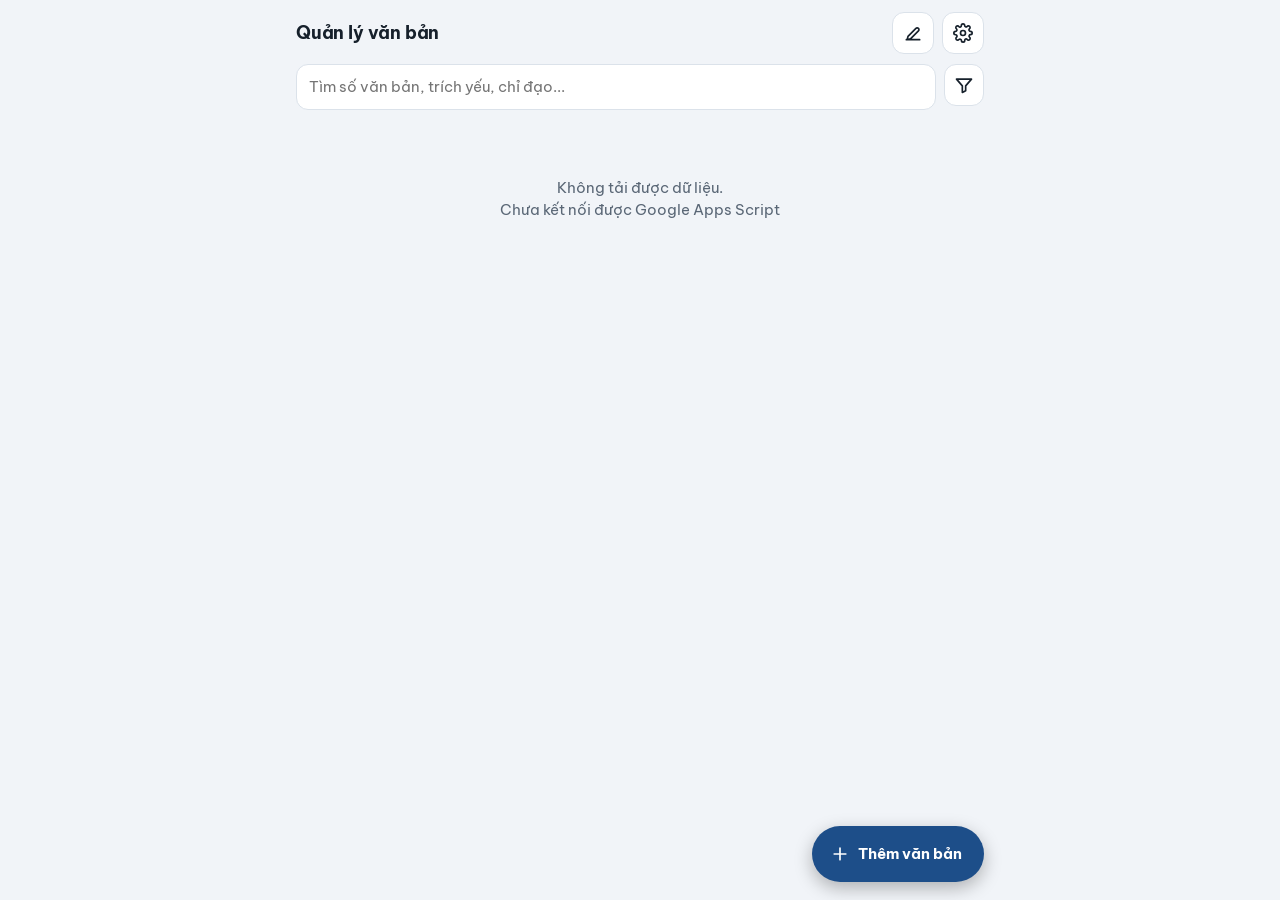
==== QuanLyVanBan_DiDong/index.html @ e7fdf8e0 "Thêm phân loại công việc và báo cáo định kỳ (tuần, tháng, quý, 6 tháng, năm) Co-Authored-By: Claude " ====
<!DOCTYPE html>
<html lang="vi">
<head>
<base target="_top">
<meta charset="utf-8">
<meta name="viewport" content="width=device-width, initial-scale=1, viewport-fit=cover">
<title>Quản lý văn bản</title>
<link rel="stylesheet" href="https://fonts.googleapis.com/css2?family=Be+Vietnam+Pro:wght@400;500;600;700&display=swap">
<style>
/* Bố cục: một cột cho điện thoại; danh sách thẻ, các màn hình con phủ toàn màn hình, nút + nổi góc phải. */
:root{
  --bg:#f1f4f8; --surface:#ffffff; --ink:#16202b; --muted:#5a6776; --line:#dbe2ea;
  --primary:#1d4e89; --on-primary:#ffffff; --primary-soft:#e3edf8;
  --red:#b42318; --red-soft:#fde8e6; --amber:#a15c07; --amber-soft:#fdf0d5; --green:#15803d; --green-soft:#dcf3e3; --grey-soft:#e9edf1;
  --shadow:0 1px 2px rgba(20,30,45,.08);
  --font:"Be Vietnam Pro",system-ui,-apple-system,"Segoe UI",Roboto,Arial,sans-serif;
}
@media (prefers-color-scheme: dark){:root:not([data-theme="light"]){
  --bg:#0e141b; --surface:#17202a; --ink:#e7ecf2; --muted:#9aa8b8; --line:#2a3644;
  --primary:#6aa6ec; --on-primary:#0b1622; --primary-soft:#1d2c40;
  --red:#ff8a7d; --red-soft:#3a1d1a; --amber:#f0b45a; --amber-soft:#3a2c12; --green:#5fd08a; --green-soft:#16301f; --grey-soft:#232e3a;
  --shadow:none; color-scheme:dark}}
:root[data-theme="dark"]{
  --bg:#0e141b; --surface:#17202a; --ink:#e7ecf2; --muted:#9aa8b8; --line:#2a3644;
  --primary:#6aa6ec; --on-primary:#0b1622; --primary-soft:#1d2c40;
  --red:#ff8a7d; --red-soft:#3a1d1a; --amber:#f0b45a; --amber-soft:#3a2c12; --green:#5fd08a; --green-soft:#16301f; --grey-soft:#232e3a;
  --shadow:none; color-scheme:dark}
*{box-sizing:border-box;-webkit-tap-highlight-color:transparent}
html,body{margin:0;background:var(--bg);color:var(--ink);font:15px/1.45 var(--font)}
body{padding-bottom:calc(88px + env(safe-area-inset-bottom,0px))}
button,input,select,textarea{font:inherit;color:inherit}
[hidden]{display:none!important}
svg{width:20px;height:20px;fill:none;stroke:currentColor;stroke-width:2;stroke-linecap:round;stroke-linejoin:round;flex:none}
.wrap{max-width:720px;margin:0 auto;padding-inline:16px}

/* thanh trên */
.bar{position:sticky;top:0;z-index:5;background:var(--bg);padding-block:12px 8px;border-bottom:1px solid transparent}
.bar-row{display:flex;align-items:center;gap:8px}
.bar h1{flex:1;margin:0;font-size:18px;font-weight:700;letter-spacing:-.01em}
.ib{width:42px;height:42px;border-radius:12px;border:1px solid var(--line);background:var(--surface);display:grid;place-items:center;cursor:pointer;position:relative}
.ib .dot{position:absolute;top:-5px;right:-5px;min-width:19px;height:19px;padding:0 5px;border-radius:10px;background:var(--red);color:var(--surface);font-size:11px;font-weight:700;display:grid;place-items:center}
.search{display:flex;gap:8px;margin-top:10px}
.field{width:100%;padding:11px 12px;border:1px solid var(--line);border-radius:12px;background:var(--surface);min-height:44px}
.field:focus{outline:2px solid var(--primary);outline-offset:1px}
textarea.field{resize:vertical;min-height:72px}
.tabs{display:flex;gap:8px;overflow-x:auto;padding-block:10px 2px;scrollbar-width:none}
.tabs::-webkit-scrollbar{display:none}
.tab{flex:none;border:1px solid var(--line);background:var(--surface);border-radius:999px;padding:7px 14px;font-weight:500;cursor:pointer;white-space:nowrap}
.tab b{font-weight:700;margin-left:4px;font-variant-numeric:tabular-nums}
.tab[aria-pressed="true"]{background:var(--primary);border-color:var(--primary);color:var(--on-primary)}
.tab.late b{color:var(--red)} .tab[aria-pressed="true"].late b{color:inherit}

/* nhắc việc */
.remind{margin-top:10px;border:1px solid var(--amber);background:var(--amber-soft);border-radius:14px;padding:10px 12px}
.remind.hot{border-color:var(--red);background:var(--red-soft)}
.remind-head{display:flex;align-items:center;gap:10px;width:100%;background:none;border:0;padding:0;text-align:left;cursor:pointer;font-weight:600}
.remind-head span{flex:1}
.remind ul{list-style:none;margin:8px 0 0;padding:0;display:grid;gap:6px}
.remind li{background:var(--surface);border-radius:10px;padding:8px 10px;cursor:pointer;font-size:14px}
.remind li small{display:block;color:var(--muted)}
.late-t{color:var(--red);font-weight:600}.soon-t{color:var(--amber);font-weight:600}

/* danh sách */
.list{display:grid;gap:10px;padding-block:6px 12px}
.card{background:var(--surface);border:1px solid var(--line);border-radius:14px;padding:12px 14px;box-shadow:var(--shadow);cursor:pointer;display:grid;gap:6px}
.card.sel{outline:2px solid var(--primary)}
.c-top{display:flex;align-items:center;gap:8px}
.sovb{font-weight:700;font-size:13px;color:var(--primary);flex:1;min-width:0;overflow-wrap:anywhere}
.card h3{margin:0;font-size:15px;font-weight:600;overflow-wrap:anywhere}
.meta{display:flex;flex-wrap:wrap;gap:4px 14px;font-size:13px;color:var(--muted)}
.meta .i{display:inline-flex;align-items:center;gap:4px}
.meta svg{width:15px;height:15px}
.pill{font-size:12px;font-weight:600;padding:3px 10px;border-radius:999px;white-space:nowrap}
.st-chua{background:var(--red-soft);color:var(--red)}
.st-dang{background:var(--amber-soft);color:var(--amber)}
.st-xong{background:var(--green-soft);color:var(--green)}
.st-huy{background:var(--grey-soft);color:var(--muted)}
.card.done h3{color:var(--muted)}
.tag{font-size:12px;font-weight:600;padding:1px 8px;border-radius:6px;background:var(--primary-soft);color:var(--primary);white-space:nowrap}
.lrow{display:flex;align-items:center;gap:10px;padding:8px 0;border-bottom:1px solid var(--line)}
.lrow:last-of-type{border-bottom:0}
.lrow span{flex:1;min-width:0;overflow-wrap:anywhere}
.lrow small{display:block;color:var(--muted);font-size:12px}
.hint{display:flex;gap:10px;align-items:center;flex-wrap:wrap;background:var(--primary-soft);color:var(--primary);border-radius:10px;padding:8px 10px;font-size:13px}
.empty{text-align:center;color:var(--muted);padding:40px 16px}
.chk{width:22px;height:22px;accent-color:var(--primary)}

/* nút */
.btn{border:1px solid var(--line);background:var(--surface);border-radius:12px;padding:11px 16px;font-weight:600;cursor:pointer;min-height:44px;display:inline-flex;gap:8px;align-items:center;justify-content:center}
.btn.primary{background:var(--primary);border-color:var(--primary);color:var(--on-primary)}
.btn.danger{color:var(--red);border-color:var(--red)}
.btn.block{width:100%}
.btn:disabled{opacity:.55}
.fab{position:fixed;right:max(16px,calc(50% - 344px));bottom:calc(18px + env(safe-area-inset-bottom,0px));height:56px;padding:0 22px 0 18px;border-radius:28px;border:0;background:var(--primary);color:var(--on-primary);font-weight:700;display:flex;align-items:center;gap:8px;box-shadow:0 6px 18px rgba(0,0,0,.28);cursor:pointer;z-index:6}
.selbar{position:fixed;left:0;right:0;bottom:0;z-index:7;background:var(--surface);border-top:1px solid var(--line);padding:12px 16px calc(12px + env(safe-area-inset-bottom,0px));display:flex;gap:8px;align-items:center}
.selbar span{flex:1;font-weight:600}

/* màn hình con */
.screen{position:fixed;inset:0;z-index:20;background:var(--bg);overflow-y:auto;overscroll-behavior:contain}
.s-head{position:sticky;top:0;z-index:2;background:var(--bg);border-bottom:1px solid var(--line);padding:calc(10px + env(safe-area-inset-top,0px)) 16px 10px}
.s-head .bar-row h2{flex:1;margin:0;font-size:17px;font-weight:700}
.s-body{padding-block:14px calc(110px + env(safe-area-inset-bottom,0px));display:grid;gap:14px}
.s-foot{position:fixed;left:0;right:0;bottom:0;background:var(--surface);border-top:1px solid var(--line);padding:12px 16px calc(12px + env(safe-area-inset-bottom,0px));z-index:3}
.s-foot .wrap{display:flex;gap:8px}
.group{background:var(--surface);border:1px solid var(--line);border-radius:14px;padding:14px;display:grid;gap:12px}
.group h4{margin:0;font-size:12px;letter-spacing:.06em;text-transform:uppercase;color:var(--muted);font-weight:600}
label.f{display:grid;gap:5px;font-size:13px;color:var(--muted);font-weight:500}
.two{display:grid;grid-template-columns:1fr 1fr;gap:10px}
@media(max-width:380px){.two{grid-template-columns:1fr}}
.seg{display:grid;grid-template-columns:1fr 1fr;gap:8px}
.seg button{border:1px solid var(--line);background:var(--surface);border-radius:12px;padding:10px 6px;font-weight:600;cursor:pointer;min-height:44px}
.seg button[aria-pressed="true"].st-chua{background:var(--red-soft);border-color:var(--red);color:var(--red)}
.seg button[aria-pressed="true"].st-dang{background:var(--amber-soft);border-color:var(--amber);color:var(--amber)}
.seg button[aria-pressed="true"].st-xong{background:var(--green-soft);border-color:var(--green);color:var(--green)}
.seg button[aria-pressed="true"].st-huy{background:var(--grey-soft);border-color:var(--muted);color:var(--muted)}

/* chi tiết */
.dl{display:grid;gap:12px}
.dl div small{display:block;font-size:12px;color:var(--muted);font-weight:500;margin-bottom:2px}
.dl div p{margin:0;white-space:pre-wrap;overflow-wrap:anywhere}
.han-big{font-weight:700}

/* ảnh */
.shot{display:flex;flex-direction:column;align-items:center;gap:6px;padding:22px 12px;border:2px dashed var(--primary);border-radius:14px;background:var(--primary-soft);color:var(--primary);font-weight:700;cursor:pointer;text-align:center}
.shot svg{width:34px;height:34px}
.shot small{font-weight:500;color:var(--muted)}
.thumbs{display:grid;grid-template-columns:repeat(3,1fr);gap:8px}
.th{position:relative;aspect-ratio:3/4;border-radius:10px;overflow:hidden;background:var(--grey-soft);border:1px solid var(--line);cursor:pointer}
.th img{width:100%;height:100%;object-fit:cover;display:block}
.th .x{position:absolute;top:4px;right:4px;width:28px;height:28px;border-radius:50%;border:0;background:rgba(0,0,0,.65);color:#fff;font-size:16px;line-height:1;cursor:pointer}
.th .ld{position:absolute;inset:0;display:grid;place-items:center;font-size:12px;color:var(--muted)}
.viewer{position:fixed;inset:0;z-index:40;background:#000;display:grid;grid-template-rows:auto 1fr auto}
.viewer .vt{display:flex;justify-content:space-between;align-items:center;padding:calc(10px + env(safe-area-inset-top,0px)) 14px 10px;color:#fff}
.viewer .vt button,.viewer .vb button{background:rgba(255,255,255,.16);border:0;color:#fff;border-radius:10px;padding:10px 16px;font-weight:600;cursor:pointer}
.viewer .vi{overflow:auto;display:grid;place-items:center;touch-action:pinch-zoom pan-x pan-y}
.viewer img{max-width:100%;max-height:100%;object-fit:contain}
.viewer .vb{display:flex;justify-content:space-between;padding:10px 14px calc(12px + env(safe-area-inset-bottom,0px))}

/* ký nhận */
.paper{background:#fff;color:#000;border:1px solid var(--line);border-radius:10px;padding:12px;overflow-x:auto}
.tip{font-size:13px;color:var(--muted)}
.result{background:var(--green-soft);color:var(--green);border-radius:12px;padding:12px;display:grid;gap:8px;font-weight:600}
.result a{color:var(--green);word-break:break-all}

/* hộp thoại, thông báo */
.modal{position:fixed;inset:0;z-index:60;background:rgba(0,0,0,.5);display:grid;place-items:center;padding:20px}
.modal .box{background:var(--surface);border-radius:16px;padding:18px;max-width:420px;width:100%;display:grid;gap:14px}
.modal .box p{margin:0}
.modal .acts{display:flex;gap:8px;justify-content:flex-end}
#toast{position:fixed;left:16px;right:16px;bottom:calc(84px + env(safe-area-inset-bottom,0px));z-index:70;max-width:520px;margin:0 auto;background:var(--ink);color:var(--bg);padding:11px 14px;border-radius:12px;font-weight:500;box-shadow:0 4px 14px rgba(0,0,0,.3)}
.prog{height:6px;border-radius:3px;background:var(--grey-soft);overflow:hidden}
.prog i{display:block;height:100%;background:var(--primary);width:0;transition:width .2s}
.demo{background:var(--primary-soft);color:var(--primary);border-radius:12px;padding:8px 12px;font-size:13px;margin-top:10px}
@media(prefers-reduced-motion:reduce){*{transition:none!important}}
</style>
</head>
<body>
<div id="main">
  <div class="bar"><div class="wrap">
    <div class="bar-row">
      <h1>Quản lý văn bản</h1>
      <button class="ib" id="btnSign" aria-label="Lập danh sách ký nhận" title="Danh sách ký nhận"><svg viewBox="0 0 24 24"><path d="M4 20h16M6 16l9.5-9.5a2.1 2.1 0 0 1 3 3L9 19l-4 1z"/></svg></button>
      <button class="ib" id="btnSet" aria-label="Cài đặt" title="Cài đặt"><svg viewBox="0 0 24 24"><circle cx="12" cy="12" r="3"/><path d="M19.4 15a1.7 1.7 0 0 0 .3 1.8l.1.1a2 2 0 1 1-2.8 2.8l-.1-.1a1.7 1.7 0 0 0-1.8-.3 1.7 1.7 0 0 0-1 1.5V21a2 2 0 1 1-4 0v-.1a1.7 1.7 0 0 0-1.1-1.5 1.7 1.7 0 0 0-1.8.3l-.1.1a2 2 0 1 1-2.8-2.8l.1-.1a1.7 1.7 0 0 0 .3-1.8 1.7 1.7 0 0 0-1.5-1H3a2 2 0 1 1 0-4h.1a1.7 1.7 0 0 0 1.5-1.1 1.7 1.7 0 0 0-.3-1.8l-.1-.1a2 2 0 1 1 2.8-2.8l.1.1a1.7 1.7 0 0 0 1.8.3H9a1.7 1.7 0 0 0 1-1.5V3a2 2 0 1 1 4 0v.1a1.7 1.7 0 0 0 1 1.5 1.7 1.7 0 0 0 1.8-.3l.1-.1a2 2 0 1 1 2.8 2.8l-.1.1a1.7 1.7 0 0 0-.3 1.8V9a1.7 1.7 0 0 0 1.5 1H21a2 2 0 1 1 0 4h-.1a1.7 1.7 0 0 0-1.5 1z"/></svg></button>
    </div>
    <div id="demoNote" class="demo" hidden></div>
    <div class="search">
      <input class="field" id="q" type="search" placeholder="Tìm số văn bản, trích yếu, chỉ đạo..." aria-label="Tìm kiếm">
      <button class="ib" id="btnFilter" aria-label="Bộ lọc" title="Bộ lọc"><svg viewBox="0 0 24 24"><path d="M3 5h18l-7 8v6l-4 2v-8z"/></svg><span class="dot" id="fDot" hidden>•</span></button>
    </div>
    <div id="remind" class="remind" hidden></div>
    <div class="tabs" id="tabs"></div>
  </div></div>
  <div class="wrap"><div class="list" id="list"></div></div>
  <button class="fab" id="fab"><svg viewBox="0 0 24 24"><path d="M12 5v14M5 12h14"/></svg>Thêm văn bản</button>
  <div class="selbar" id="selbar" hidden>
    <span id="selCount"></span>
    <button class="btn" id="selAll">Chọn hết</button>
    <button class="btn" id="selCancel">Hủy</button>
    <button class="btn primary" id="selGo">Tiếp tục</button>
  </div>
</div>

<!-- Chi tiết -->
<section class="screen" id="scrDetail" hidden>
  <div class="s-head"><div class="wrap"><div class="bar-row">
    <button class="ib" data-close="scrDetail" aria-label="Quay lại"><svg viewBox="0 0 24 24"><path d="M15 6l-6 6 6 6"/></svg></button>
    <h2>Chi tiết văn bản</h2>
    <button class="btn" id="dEdit">Sửa</button>
  </div></div></div>
  <div class="wrap"><div class="s-body" id="dBody"></div></div>
</section>

<!-- Thêm / sửa -->
<section class="screen" id="scrForm" hidden>
  <div class="s-head"><div class="wrap"><div class="bar-row">
    <button class="ib" data-close="scrForm" aria-label="Quay lại"><svg viewBox="0 0 24 24"><path d="M15 6l-6 6 6 6"/></svg></button>
    <h2 id="fTitle">Thêm văn bản</h2>
  </div></div></div>
  <div class="wrap"><div class="s-body">
    <div class="group">
      <h4>Ảnh văn bản</h4>
      <label class="shot" for="camera"><svg viewBox="0 0 24 24"><path d="M4 8h3l2-3h6l2 3h3a1 1 0 0 1 1 1v9a1 1 0 0 1-1 1H4a1 1 0 0 1-1-1V9a1 1 0 0 1 1-1z"/><circle cx="12" cy="13" r="3.5"/></svg>Chụp ảnh văn bản<small>Chụp từng trang, có thể chụp nhiều lần</small></label>
      <input type="file" id="camera" accept="image/*" capture="environment" hidden>
      <label class="btn block" for="gallery" style="font-weight:500">Chọn ảnh có sẵn trong máy</label>
      <input type="file" id="gallery" accept="image/*" multiple hidden>
      <div class="thumbs" id="fThumbs"></div>
    </div>
    <div class="group">
      <h4>Thông tin</h4>
      <label class="f">Loại công việc<select class="field" id="loai"></select></label>
      <div class="hint" id="loaiHint" hidden></div>
      <label class="f">Số văn bản<input class="field" id="so_van_ban" autocomplete="off"></label>
      <div class="two">
        <label class="f">Ngày văn bản<input class="field" id="ngay_van_ban" type="date"></label>
        <label class="f">Ngày nhận<input class="field" id="ngay_nhan" type="date"></label>
      </div>
      <label class="f">Trích yếu<textarea class="field" id="trich_yeu" rows="2"></textarea></label>
      <label class="f">Ghi chú nội dung công việc<textarea class="field" id="noi_dung" rows="2"></textarea></label>
      <label class="f">Ý kiến chỉ đạo<textarea class="field" id="y_kien_chi_dao" rows="2"></textarea></label>
    </div>
    <div class="group">
      <h4>Thực hiện</h4>
      <label class="f">Cán bộ thực hiện<input class="field" id="can_bo" list="dlCb" placeholder="Nhiều người: cách nhau dấu phẩy" autocomplete="off"></label>
      <label class="f">Hạn hoàn thành<input class="field" id="han" type="date"></label>
      <div class="f">Kết quả<div class="seg" id="fKq" style="margin-top:5px"></div></div>
      <label class="f">Ghi chú kết quả<input class="field" id="ghi_chu_ket_qua" autocomplete="off"></label>
    </div>
  </div></div>
  <div class="s-foot"><div class="wrap">
    <div style="flex:1;display:grid;gap:6px" id="fSaveWrap">
      <div class="prog" id="fProg" hidden><i></i></div>
      <button class="btn primary block" id="fSave">Lưu văn bản</button>
    </div>
  </div></div>
</section>

<!-- Bộ lọc -->
<section class="screen" id="scrFilter" hidden>
  <div class="s-head"><div class="wrap"><div class="bar-row">
    <button class="ib" data-close="scrFilter" aria-label="Quay lại"><svg viewBox="0 0 24 24"><path d="M15 6l-6 6 6 6"/></svg></button>
    <h2>Bộ lọc</h2>
  </div></div></div>
  <div class="wrap"><div class="s-body"><div class="group">
    <label class="f">Loại công việc<select class="field" id="flLoai"></select></label>
    <label class="f">Cán bộ thực hiện<input class="field" id="flCb" list="dlCb" autocomplete="off"></label>
    <div class="two">
      <label class="f">Hạn từ<input class="field" id="flHanTu" type="date"></label>
      <label class="f">Hạn đến<input class="field" id="flHanDen" type="date"></label>
      <label class="f">Nhận từ<input class="field" id="flNhanTu" type="date"></label>
      <label class="f">Nhận đến<input class="field" id="flNhanDen" type="date"></label>
    </div>
  </div></div></div>
  <div class="s-foot"><div class="wrap">
    <button class="btn" id="flClear">Xóa lọc</button>
    <button class="btn primary" id="flApply" style="flex:1">Áp dụng</button>
  </div></div>
</section>

<!-- Ký nhận -->
<section class="screen" id="scrSign" hidden>
  <div class="s-head"><div class="wrap"><div class="bar-row">
    <button class="ib" data-close="scrSign" aria-label="Quay lại"><svg viewBox="0 0 24 24"><path d="M15 6l-6 6 6 6"/></svg></button>
    <h2>Danh sách ký nhận</h2>
  </div></div></div>
  <div class="wrap"><div class="s-body">
    <div class="group">
      <label class="f">Tiêu đề<input class="field" id="sgTitle" value="DANH SÁCH KÝ NHẬN VĂN BẢN"></label>
      <label style="display:flex;gap:10px;align-items:center"><input class="chk" type="checkbox" id="sgGroup"> Tách theo từng cán bộ (mỗi người một trang)</label>
      <div class="tip" id="sgInfo"></div>
    </div>
    <div class="paper" id="sgPaper"></div>
    <div id="sgResult"></div>
  </div></div>
  <div class="s-foot"><div class="wrap"><button class="btn primary block" id="sgPdf">Tạo file danh sách để in / gửi</button></div></div>
</section>

<!-- Cài đặt -->
<section class="screen" id="scrSet" hidden>
  <div class="s-head"><div class="wrap"><div class="bar-row">
    <button class="ib" data-close="scrSet" aria-label="Quay lại"><svg viewBox="0 0 24 24"><path d="M15 6l-6 6 6 6"/></svg></button>
    <h2>Cài đặt</h2>
  </div></div></div>
  <div class="wrap"><div class="s-body">
    <div class="group">
      <h4>Nhắc việc</h4>
      <label class="f">Nhắc trước hạn (ngày)<input class="field" id="stDays" type="number" min="0" max="60" inputmode="numeric"></label>
      <div class="tip" id="stMail"></div>
      <button class="btn block" id="stTest">Gửi thử email nhắc việc</button>
    </div>
    <div class="group">
      <h4>Phân loại công việc</h4>
      <div id="stLoai"></div>
      <div class="tip">Loại có chu kỳ (tuần, tháng, quý...) sẽ gợi ý hạn cuối kỳ và hỏi tạo công việc kỳ sau khi bạn đánh dấu Đã xong.</div>
      <label class="f">Thêm loại mới<input class="field" id="lnName" placeholder="Ví dụ: Báo cáo an toàn lao động" autocomplete="off"></label>
      <label class="f">Chu kỳ<select class="field" id="lnKy"></select></label>
      <button class="btn block" id="lnAdd">Thêm loại</button>
    </div>
    <div class="group">
      <h4>Dữ liệu</h4>
      <a class="btn block" id="stSheet" href="#" target="_blank" rel="noopener">Mở Google Sheet (xuất Excel, in)</a>
      <button class="btn block" id="stCsv" hidden>Tải danh sách Excel (CSV)</button>
      <button class="btn block" id="stLogout">Đăng xuất mã truy cập</button>
    </div>
    <div class="tip" id="stNote"></div>
  </div></div>
</section>

<datalist id="dlCb"></datalist>
<div class="viewer" id="viewer" hidden>
  <div class="vt"><span id="vCount"></span><button id="vClose">Đóng</button></div>
  <div class="vi"><img id="vImg" alt="Ảnh văn bản"></div>
  <div class="vb"><button id="vPrev">Trước</button><button id="vNext">Sau</button></div>
</div>
<div class="modal" id="modal" hidden><div class="box" id="modalBox"></div></div>
<div id="toast" hidden></div>

<script>
(function () {
  'use strict';
  var STATUS = { chua: 'Chưa xong', dang: 'Đang thực hiện', xong: 'Đã xong', huy: 'Không thực hiện' };
  var FIELDS = ['loai', 'so_van_ban', 'ngay_van_ban', 'ngay_nhan', 'trich_yeu', 'noi_dung', 'y_kien_chi_dao', 'can_bo', 'han', 'ket_qua', 'ghi_chu_ket_qua'];
  var KY = { '': 'Không định kỳ', tuan: 'Hàng tuần', thang: 'Hàng tháng', quy: 'Hàng quý', '6thang': '6 tháng một lần', nam: 'Hàng năm' };
  var DEFAULT_LOAI = [{ id: 'vb', name: 'Văn bản thường', ky: '' }, { id: 'bctuan', name: 'Báo cáo tuần', ky: 'tuan' }, { id: 'bcthang', name: 'Báo cáo tháng', ky: 'thang' }, { id: 'bcquy', name: 'Báo cáo quý', ky: 'quy' }, { id: 'bc6thang', name: 'Báo cáo 6 tháng', ky: '6thang' }, { id: 'bcnam', name: 'Báo cáo năm', ky: 'nam' }];
  var loai = DEFAULT_LOAI.slice();
  var docs = [], info = {}, photoCache = {};
  var F = { tab: 'all', q: '', loai: '', cb: '', hanTu: '', hanDen: '', nhanTu: '', nhanDen: '' };
  var selectMode = false, selected = {}, signFor = null, curId = null;
  var form = { id: null, kq: 'chua', pending: [], existing: [], removed: [] };
  var viewer = { list: [], i: 0 };

  function $(id) { return document.getElementById(id); }
  function esc(s) { return String(s == null ? '' : s).replace(/[&<>"']/g, function (c) { return { '&': '&amp;', '<': '&lt;', '>': '&gt;', '"': '&quot;', "'": '&#39;' }[c]; }); }
  function vn(d) { return d ? d.split('-').reverse().join('/') : ''; }
  function iso(d) { return d.getFullYear() + '-' + ('0' + (d.getMonth() + 1)).slice(-2) + '-' + ('0' + d.getDate()).slice(-2); }
  function todayStr() { return iso(new Date()); }
  function daysLeft(han) { var p = han.split('-'); var a = new Date(+p[0], +p[1] - 1, +p[2]), t = new Date(); return Math.round((a - new Date(t.getFullYear(), t.getMonth(), t.getDate())) / 864e5); }
  function loaiOf(id) { for (var i = 0; i < loai.length; i++) if (loai[i].id === (id || 'vb')) return loai[i]; return { id: id, name: '(loại đã xóa)', ky: '' }; }
  function isBuiltin(id) { return DEFAULT_LOAI.some(function (x) { return x.id === id; }); }
  function parseIso(s) { var p = s.split('-'); return new Date(+p[0], +p[1] - 1, +p[2]); }
  function addMonths(s, n) {
    var d = parseIso(s), day = d.getDate(), last = new Date(d.getFullYear(), d.getMonth() + 1, 0).getDate();
    var t = new Date(d.getFullYear(), d.getMonth() + n, 1), tl = new Date(t.getFullYear(), t.getMonth() + 1, 0).getDate();
    t.setDate(day === last ? tl : Math.min(day, tl)); return iso(t);
  }
  function addPeriod(s, ky) {
    if (ky === 'tuan') { var d = parseIso(s); d.setDate(d.getDate() + 7); return iso(d); }
    return addMonths(s, { thang: 1, quy: 3, '6thang': 6, nam: 12 }[ky] || 1);
  }
  function endOfPeriod(ky) {
    var t = new Date(), y = t.getFullYear(), m = t.getMonth();
    if (ky === 'tuan') { t.setDate(t.getDate() + (7 - t.getDay()) % 7); return iso(t); }
    if (ky === 'thang') return iso(new Date(y, m + 1, 0));
    if (ky === 'quy') return iso(new Date(y, Math.floor(m / 3) * 3 + 3, 0));
    if (ky === '6thang') return iso(new Date(y, m < 6 ? 6 : 12, 0));
    return iso(new Date(y, 12, 0));
  }
  function isOpen(d) { return d.ket_qua === 'chua' || d.ket_qua === 'dang'; }
  function store(k, v) { try { if (v === undefined) return localStorage.getItem(k); if (v === null) localStorage.removeItem(k); else localStorage.setItem(k, v); } catch (e) { } return null; }
  function remDays() { var n = parseInt(store('remDays'), 10); return isNaN(n) ? 3 : n; }

  var toastT;
  function toast(t) { var e = $('toast'); e.textContent = t; e.hidden = false; clearTimeout(toastT); toastT = setTimeout(function () { e.hidden = true; }, 3800); }
  function ask(msg, okText, danger) {
    return new Promise(function (res) {
      $('modalBox').innerHTML = '<p>' + esc(msg) + '</p><div class="acts"><button class="btn" id="mNo">Hủy</button><button class="btn ' + (danger ? 'danger' : 'primary') + '" id="mYes">' + esc(okText || 'Đồng ý') + '</button></div>';
      $('modal').hidden = false;
      $('mNo').onclick = function () { $('modal').hidden = true; res(false); };
      $('mYes').onclick = function () { $('modal').hidden = true; res(true); };
    });
  }
  function askPass() {
    return new Promise(function (res) {
      $('modalBox').innerHTML = '<p><b>Nhập mã truy cập</b></p><input class="field" id="mPass" type="password" inputmode="numeric" autocomplete="off"><div class="acts"><button class="btn primary" id="mOk">Vào</button></div>';
      $('modal').hidden = false; $('mPass').focus();
      var go = function () { var v = $('mPass').value; $('modal').hidden = true; res(v); };
      $('mOk').onclick = go; $('mPass').onkeydown = function (e) { if (e.key === 'Enter') go(); };
    });
  }

  // ---- Gọi máy chủ (Google Apps Script hoặc bản xem thử) ----
  function rpc(name, args) {
    return new Promise(function (resolve, reject) {
      var done = function (r) {
        if (r && r.ok) return resolve(r.data);
        if (r && r.code === 'PASS') {
          store('pass', null);
          return askPass().then(function (p) { store('pass', p); rpc(name, args).then(resolve, reject); });
        }
        reject(new Error((r && r.error) || 'Lỗi không rõ'));
      };
      var local = window.APP_API || window.DEMO_API;
      if (local) { local(name, args || []).then(done, function (e) { reject(e); }); return; }
      if (!(window.google && google.script && google.script.run)) { reject(new Error('Chưa kết nối được Google Apps Script')); return; }
      google.script.run.withSuccessHandler(done).withFailureHandler(function (e) { reject(new Error(e && e.message || String(e))); }).api(name, args || [], store('pass') || '');
    });
  }

  // ---- Danh sách ----
  function load() {
    return Promise.all([rpc('getAll'), rpc('getLoai').catch(function () { return null; })]).then(function (r) {
      docs = r[0]; docs.forEach(function (d) { if (!d.loai) d.loai = 'vb'; });
      loai = (r[1] && r[1].length) ? r[1] : DEFAULT_LOAI.slice(); renderAll();
    }).catch(function (e) { $('list').innerHTML = '<div class="empty">Không tải được dữ liệu.<br>' + esc(e.message) + '</div>'; });
  }
  function matches(d) {
    var t = todayStr();
    if (F.tab === 'open' && !isOpen(d)) return false;
    if (F.tab === 'late' && !(isOpen(d) && d.han && d.han < t)) return false;
    if (F.tab === 'done' && d.ket_qua !== 'xong') return false;
    if (F.tab === 'dinhky' && !loaiOf(d.loai).ky) return false;
    if (F.loai && d.loai !== F.loai) return false;
    if (F.q) { var s = (d.so_van_ban + ' ' + d.trich_yeu + ' ' + d.noi_dung + ' ' + d.y_kien_chi_dao + ' ' + d.can_bo + ' ' + d.ghi_chu_ket_qua).toLowerCase(); if (s.indexOf(F.q.toLowerCase()) < 0) return false; }
    if (F.cb && d.can_bo.toLowerCase().indexOf(F.cb.toLowerCase()) < 0) return false;
    if (F.hanTu && !(d.han && d.han >= F.hanTu)) return false;
    if (F.hanDen && !(d.han && d.han <= F.hanDen)) return false;
    if (F.nhanTu && !(d.ngay_nhan && d.ngay_nhan >= F.nhanTu)) return false;
    if (F.nhanDen && !(d.ngay_nhan && d.ngay_nhan <= F.nhanDen)) return false;
    return true;
  }
  function filtered() {
    return docs.filter(matches).sort(function (a, b) {
      if (!a.han !== !b.han) return a.han ? -1 : 1;
      if (a.han !== b.han) return a.han < b.han ? -1 : 1;
      return a.tao_luc < b.tao_luc ? 1 : -1;
    });
  }
  function hanInfo(d) {
    if (!d.han) return { t: 'Chưa đặt hạn', c: '' };
    if (!isOpen(d)) return { t: 'Hạn ' + vn(d.han), c: '' };
    var n = daysLeft(d.han);
    if (n < 0) return { t: 'Hạn ' + vn(d.han) + ' · quá ' + (-n) + ' ngày', c: 'late-t' };
    if (n === 0) return { t: 'Hạn hôm nay', c: 'late-t' };
    if (n <= remDays()) return { t: 'Hạn ' + vn(d.han) + ' · còn ' + n + ' ngày', c: 'soon-t' };
    return { t: 'Hạn ' + vn(d.han), c: '' };
  }
  var IC = {
    cal: '<svg viewBox="0 0 24 24"><rect x="3" y="5" width="18" height="16" rx="2"/><path d="M3 10h18M8 3v4M16 3v4"/></svg>',
    user: '<svg viewBox="0 0 24 24"><circle cx="12" cy="8" r="4"/><path d="M4 21a8 8 0 0 1 16 0"/></svg>',
    img: '<svg viewBox="0 0 24 24"><rect x="3" y="4" width="18" height="16" rx="2"/><circle cx="9" cy="10" r="2"/><path d="M21 16l-5-5-9 9"/></svg>',
    bell: '<svg viewBox="0 0 24 24"><path d="M6 8a6 6 0 0 1 12 0c0 7 3 9 3 9H3s3-2 3-9M10 21h4"/></svg>',
    chev: '<svg viewBox="0 0 24 24"><path d="M6 9l6 6 6-6"/></svg>'
  };
  function renderAll() { renderLoaiSelects(); renderTabs(); renderRemind(); renderList(); renderCb(); document.title = (lateCount() ? '(' + lateCount() + ') ' : '') + 'Quản lý văn bản'; }
  function lateCount() { var t = todayStr(); return docs.filter(function (d) { return isOpen(d) && d.han && d.han < t; }).length; }
  function renderTabs() {
    var t = todayStr();
    var n = { all: docs.length, open: docs.filter(isOpen).length, late: lateCount(), done: docs.filter(function (d) { return d.ket_qua === 'xong'; }).length, dinhky: docs.filter(function (d) { return loaiOf(d.loai).ky; }).length };
    var defs = [['all', 'Tất cả'], ['open', 'Chưa xong'], ['late', 'Quá hạn'], ['dinhky', 'Định kỳ'], ['done', 'Đã xong']];
    $('tabs').innerHTML = defs.map(function (x) {
      return '<button class="tab ' + (x[0] === 'late' ? 'late' : '') + '" data-tab="' + x[0] + '" aria-pressed="' + (F.tab === x[0]) + '">' + x[1] + '<b>' + n[x[0]] + '</b></button>';
    }).join('');
    var active = !!(F.loai || F.cb || F.hanTu || F.hanDen || F.nhanTu || F.nhanDen);
    $('fDot').hidden = !active;
  }
  function renderList() {
    var l = filtered();
    if (!l.length) { $('list').innerHTML = '<div class="empty">' + (docs.length ? 'Không có văn bản phù hợp.' : 'Chưa có văn bản nào.<br>Bấm "Thêm văn bản" rồi chụp ảnh để lưu.') + '</div>'; return; }
    $('list').innerHTML = l.map(function (d) {
      var h = hanInfo(d);
      return '<article class="card ' + (isOpen(d) ? '' : 'done') + (selected[d.id] ? ' sel' : '') + '" data-id="' + esc(d.id) + '">' +
        '<div class="c-top">' + (selectMode ? '<input type="checkbox" class="chk" ' + (selected[d.id] ? 'checked' : '') + ' tabindex="-1">' : '') +
        '<span class="sovb">' + esc(d.so_van_ban || 'Chưa có số') + '</span><span class="pill st-' + d.ket_qua + '">' + STATUS[d.ket_qua] + '</span></div>' +
        '<h3>' + esc(d.trich_yeu || '(Chưa có trích yếu)') + '</h3>' +
        '<div class="meta">' + (d.loai !== 'vb' ? '<span class="tag">' + esc(loaiOf(d.loai).name) + '</span>' : '') + '<span class="i ' + h.c + '">' + IC.cal + esc(h.t) + '</span>' +
        (d.can_bo ? '<span class="i">' + IC.user + esc(d.can_bo) + '</span>' : '') +
        (d.anh.length ? '<span class="i">' + IC.img + d.anh.length + ' ảnh</span>' : '') + '</div></article>';
    }).join('');
  }
  function renderLoaiSelects() {
    var opts = loai.map(function (x) { return '<option value="' + esc(x.id) + '">' + esc(x.name) + '</option>'; }).join('');
    var cur = $('loai').value, curF = $('flLoai').value;
    $('loai').innerHTML = opts; $('flLoai').innerHTML = '<option value="">Tất cả loại</option>' + opts;
    $('loai').value = cur || 'vb'; $('flLoai').value = F.loai || curF || '';
    $('lnKy').innerHTML = Object.keys(KY).map(function (k) { return '<option value="' + k + '">' + KY[k] + '</option>'; }).join('');
  }
  function updateHint() {
    var c = loaiOf($('loai').value), box = $('loaiHint');
    if (!c.ky) { box.hidden = true; return; }
    var e = endOfPeriod(c.ky);
    box.hidden = false;
    box.innerHTML = '<span style="flex:1">' + esc(KY[c.ky]) + '. Cuối kỳ này: <b>' + vn(e) + '</b></span><button type="button" class="btn" id="hintBtn">Đặt hạn này</button>';
  }
  function renderLoaiList() {
    $('stLoai').innerHTML = loai.map(function (x) {
      return '<div class="lrow"><span>' + esc(x.name) + '<small>' + esc(KY[x.ky || '']) + '</small></span>' + (isBuiltin(x.id) ? '' : '<button class="btn" data-delloai="' + esc(x.id) + '">Xóa</button>') + '</div>';
    }).join('');
  }
  function saveLoai(list, okMsg) {
    return rpc('saveLoai', [list]).then(function () { loai = list; renderAll(); renderLoaiList(); toast(okMsg); }).catch(function (e) { toast(e.message); });
  }
  function offerNext(d) {
    var c = loaiOf(d.loai);
    if (!c.ky || d.ky_sau) return;
    var next = addPeriod(d.han || todayStr(), c.ky);
    ask('Đã xong "' + (d.trich_yeu || d.so_van_ban) + '". Tạo luôn công việc kỳ sau (' + c.name + ', hạn ' + vn(next) + ')?', 'Tạo').then(function (ok) {
      if (!ok) return;
      rpc('saveDoc', [{ so_van_ban: '', ngay_van_ban: '', ngay_nhan: todayStr(), trich_yeu: d.trich_yeu, noi_dung: d.noi_dung, y_kien_chi_dao: d.y_kien_chi_dao, can_bo: d.can_bo, han: next, ket_qua: 'chua', ghi_chu_ket_qua: '', loai: d.loai }])
        .then(function (r) { return rpc('saveDoc', [{ id: d.id, ky_sau: r.id }]); })
        .then(load).then(function () { toast('Đã tạo công việc kỳ sau, hạn ' + vn(next)); })
        .catch(function (e) { toast(e.message); });
    });
  }
  function renderCb() {
    var set = {};
    docs.forEach(function (d) { d.can_bo.split(/[;,]/).forEach(function (s) { s = s.trim(); if (s) set[s] = 1; }); });
    $('dlCb').innerHTML = Object.keys(set).sort().map(function (n) { return '<option value="' + esc(n) + '">'; }).join('');
  }
  var remOpen = false;
  function renderRemind() {
    var days = remDays(), t = todayStr();
    var l = docs.filter(function (d) { return isOpen(d) && d.han && daysLeft(d.han) <= days; }).sort(function (a, b) { return a.han < b.han ? -1 : 1; });
    var box = $('remind');
    if (!l.length) { box.hidden = true; return; }
    var late = l.filter(function (d) { return d.han < t; }).length;
    box.hidden = false; box.className = 'remind' + (late ? ' hot' : '');
    var h = '<button class="remind-head" id="remHead">' + IC.bell + '<span>' + l.length + ' việc cần xử lý' + (late ? ', ' + late + ' quá hạn' : '') + '</span>' + IC.chev + '</button>';
    if (remOpen) h += '<ul>' + l.map(function (d) {
      var i = hanInfo(d);
      return '<li data-id="' + esc(d.id) + '"><b>' + esc(d.so_van_ban) + '</b> ' + esc(d.trich_yeu) + '<small><span class="' + i.c + '">' + esc(i.t) + '</span>' + (d.can_bo ? ' · ' + esc(d.can_bo) : '') + '</small></li>';
    }).join('') + '</ul>';
    box.innerHTML = h;
  }

  // ---- Màn hình con ----
  function show(id) { $(id).hidden = false; $(id).scrollTop = 0; document.body.style.overflow = 'hidden'; }
  function hide(id) { $(id).hidden = true; var any = document.querySelectorAll('.screen:not([hidden])').length; if (!any) document.body.style.overflow = ''; }
  function byId(id) { for (var i = 0; i < docs.length; i++) if (docs[i].id === id) return docs[i]; }

  // ---- Ảnh ----
  function getPhoto(fid) {
    if (photoCache[fid]) return Promise.resolve(photoCache[fid]);
    return rpc('getPhoto', [fid]).then(function (u) { photoCache[fid] = u; return u; });
  }
  function fillThumbs(container, ids) {
    ids.forEach(function (fid, i) {
      getPhoto(fid).then(function (u) {
        var el = container.querySelector('[data-fid="' + fid + '"]'); if (!el) return;
        el.innerHTML = '<img src="' + u + '" alt="Ảnh ' + (i + 1) + '">' + (el.getAttribute('data-x') ? '<button class="x" data-rm="' + fid + '" aria-label="Xóa ảnh">×</button>' : '');
      }).catch(function () { var el = container.querySelector('[data-fid="' + fid + '"]'); if (el) el.querySelector('.ld').textContent = 'Lỗi tải ảnh'; });
    });
  }
  function openViewer(list, i) { viewer.list = list; viewer.i = i; $('viewer').hidden = false; showViewer(); }
  function showViewer() {
    var u = viewer.list[viewer.i];
    $('vCount').textContent = 'Ảnh ' + (viewer.i + 1) + '/' + viewer.list.length;
    $('vImg').removeAttribute('src');
    if (u.indexOf('data:') === 0) $('vImg').src = u; else getPhoto(u).then(function (d) { if (viewer.list[viewer.i] === u) $('vImg').src = d; });
  }
  function compress(file) {
    return new Promise(function (res) {
      var url = URL.createObjectURL(file), img = new Image();
      img.onload = function () {
        var limit = window.PHOTO_MAX_CHARS || 0, max = limit ? 1400 : 1600, q = limit ? 0.72 : 0.78, out = null, n = 0;
        do {
          var s = Math.min(1, max / Math.max(img.width, img.height));
          var c = document.createElement('canvas'); c.width = Math.round(img.width * s); c.height = Math.round(img.height * s);
          c.getContext('2d').drawImage(img, 0, 0, c.width, c.height);
          out = c.toDataURL('image/jpeg', q);
          if (q > 0.46) q -= 0.08; else max = Math.round(max * 0.85);
          n++;
        } while (limit && out.length > limit && n < 12);
        URL.revokeObjectURL(url);
        res(limit && out.length > limit ? null : out);
      };
      img.onerror = function () { URL.revokeObjectURL(url); res(null); };
      img.src = url;
    });
  }
  function addFiles(files) {
    var arr = Array.prototype.slice.call(files || []);
    arr.reduce(function (p, f) { return p.then(function () { return compress(f).then(function (u) { if (u) form.pending.push(u); else toast('Không đọc được một ảnh'); renderFormThumbs(); }); }); }, Promise.resolve());
  }
  function renderFormThumbs() {
    var h = '';
    form.existing.forEach(function (a) { h += '<div class="th" data-fid="' + esc(a.id) + '" data-x="1"><div class="ld">Đang tải</div></div>'; });
    form.pending.forEach(function (u, i) { h += '<div class="th" data-pi="' + i + '"><img src="' + u + '" alt="Ảnh mới ' + (i + 1) + '"><button class="x" data-rmp="' + i + '" aria-label="Bỏ ảnh">×</button></div>'; });
    $('fThumbs').innerHTML = h;
    fillThumbs($('fThumbs'), form.existing.map(function (a) { return a.id; }));
  }

  // ---- Thêm / sửa ----
  function openForm(d) {
    form = { id: d ? d.id : null, kq: d ? d.ket_qua : 'chua', pending: [], existing: d ? d.anh.slice() : [], removed: [] };
    $('fTitle').textContent = d ? 'Sửa văn bản' : 'Thêm văn bản';
    FIELDS.forEach(function (f) { if (f !== 'ket_qua') $(f).value = f === 'loai' ? ((d && d.loai) || 'vb') : (d ? d[f] : ''); });
    updateHint();
    if (!d) $('ngay_nhan').value = todayStr();
    renderKq(); renderFormThumbs();
    $('fSave').disabled = false; $('fSave').textContent = 'Lưu văn bản'; $('fProg').hidden = true;
    show('scrForm');
  }
  function renderKq() {
    $('fKq').innerHTML = Object.keys(STATUS).map(function (k) { return '<button type="button" class="st-' + k + '" data-kq="' + k + '" aria-pressed="' + (form.kq === k) + '">' + STATUS[k] + '</button>'; }).join('');
  }
  function saveForm() {
    var d = { id: form.id };
    FIELDS.forEach(function (f) { d[f] = f === 'ket_qua' ? form.kq : $(f).value; });
    if (!d.trich_yeu.trim() && !d.so_van_ban.trim()) { toast('Nhập số văn bản hoặc trích yếu'); return; }
    var btn = $('fSave'); btn.disabled = true; btn.textContent = 'Đang lưu...';
    var failed = 0, total = form.pending.length, done = 0;
    rpc('saveDoc', [d]).then(function (r) {
      var id = r.id;
      var chain = Promise.resolve();
      form.removed.forEach(function (fid) { chain = chain.then(function () { return rpc('removePhoto', [id, fid]).catch(function () { }); }); });
      form.pending.forEach(function (u, i) {
        chain = chain.then(function () {
          btn.textContent = 'Đang lưu ảnh ' + (i + 1) + '/' + total + '...'; $('fProg').hidden = false;
          return rpc('addPhoto', [id, 'van-ban-' + Date.now() + '-' + (i + 1), u]).then(function (a) { photoCache[a.id] = u; }).catch(function () { failed++; }).then(function () { done++; $('fProg').firstChild.style.width = Math.round(done / total * 100) + '%'; });
        });
      });
      return chain;
    }).then(function () { return load(); }).then(function () {
      hide('scrForm'); hide('scrDetail');
      toast(failed ? failed + ' ảnh chưa lưu được. Mở văn bản, bấm Sửa để chụp lại.' : 'Đã lưu văn bản');
    }).catch(function (e) { btn.disabled = false; btn.textContent = 'Lưu văn bản'; toast(e.message); });
  }

  // ---- Chi tiết ----
  function openDetail(id) {
    var d = byId(id); if (!d) return;
    curId = id;
    var h = hanInfo(d);
    var rows = [['Loại công việc', loaiOf(d.loai).name + (loaiOf(d.loai).ky ? ' (' + KY[loaiOf(d.loai).ky].toLowerCase() + ')' : '')], ['Ngày văn bản', vn(d.ngay_van_ban)], ['Ngày nhận', vn(d.ngay_nhan)], ['Nội dung công việc', d.noi_dung], ['Ý kiến chỉ đạo', d.y_kien_chi_dao], ['Cán bộ thực hiện', d.can_bo], ['Ghi chú kết quả', d.ghi_chu_ket_qua]];
    $('dBody').innerHTML =
      '<div class="group"><div class="c-top"><span class="sovb">' + esc(d.so_van_ban || 'Chưa có số') + '</span></div><h3 style="margin:0;font-size:17px">' + esc(d.trich_yeu) + '</h3>' +
      '<div class="han-big ' + h.c + '">' + esc(h.t) + '</div></div>' +
      '<div class="group"><h4>Kết quả</h4><div class="seg">' + Object.keys(STATUS).map(function (k) { return '<button class="st-' + k + '" data-setkq="' + k + '" aria-pressed="' + (d.ket_qua === k) + '">' + STATUS[k] + '</button>'; }).join('') + '</div></div>' +
      '<div class="group"><div class="dl">' + rows.map(function (r) { return r[1] ? '<div><small>' + r[0] + '</small><p>' + esc(r[1]) + '</p></div>' : ''; }).join('') + '</div></div>' +
      '<div class="group"><h4>Ảnh văn bản (' + d.anh.length + ')</h4>' +
      (d.anh.length ? '<div class="thumbs" id="dThumbs">' + d.anh.map(function (a) { return '<div class="th" data-view="' + esc(a.id) + '" data-fid="' + esc(a.id) + '"><div class="ld">Đang tải</div></div>'; }).join('') + '</div>' : '<div class="tip">Chưa có ảnh. Bấm Sửa để chụp ảnh văn bản.</div>') + '</div>' +
      '<button class="btn danger block" id="dDel">Xóa văn bản</button>';
    show('scrDetail');
    if (d.anh.length) fillThumbs($('dThumbs'), d.anh.map(function (a) { return a.id; }));
  }

  // ---- Ký nhận ----
  function signHtml(list, title, group) {
    var cell = 'border:1px solid #000;padding:4px 5px;vertical-align:top;font-size:11px';
    var head = '<tr>' + [['STT', 28], ['Số VB', 70], ['Ngày VB', 58], ['Trích yếu', 0], ['Ý kiến chỉ đạo', 0], ['Cán bộ', 70], ['Hạn', 58], ['Ký nhận', 80]].map(function (c) { return '<th style="' + cell + ';text-align:center' + (c[1] ? ';width:' + c[1] + 'px' : '') + '">' + c[0] + '</th>'; }).join('') + '</tr>';
    function table(l) {
      return '<table style="width:100%;border-collapse:collapse;font-family:\'Times New Roman\',serif">' + head + l.map(function (d, i) {
        return '<tr><td style="' + cell + ';text-align:center">' + (i + 1) + '</td><td style="' + cell + '">' + esc(d.so_van_ban) + '</td><td style="' + cell + '">' + vn(d.ngay_van_ban) + '</td><td style="' + cell + '">' + esc(d.trich_yeu) + (d.noi_dung ? '<br><i>' + esc(d.noi_dung) + '</i>' : '') + '</td><td style="' + cell + ';white-space:pre-wrap">' + esc(d.y_kien_chi_dao) + '</td><td style="' + cell + '">' + esc(d.can_bo) + '</td><td style="' + cell + '">' + vn(d.han) + '</td><td style="' + cell + ';height:44px"></td></tr>';
      }).join('') + '</table>';
    }
    var t = new Date(), date = 'Ngày in: ' + ('0' + t.getDate()).slice(-2) + '/' + ('0' + (t.getMonth() + 1)).slice(-2) + '/' + t.getFullYear();
    var h1 = '<h2 style="text-align:center;font-family:\'Times New Roman\',serif;font-size:16px;margin:6px 0 2px">' + esc(title) + '</h2>';
    if (!group) return h1 + '<div style="text-align:center;font-style:italic;font-size:12px;margin-bottom:8px;font-family:\'Times New Roman\',serif">' + date + ' - ' + list.length + ' văn bản</div>' + table(list);
    var groups = {}, names = [];
    list.forEach(function (d) {
      var ns = d.can_bo.split(/[;,]/).map(function (s) { return s.trim(); }).filter(Boolean); if (!ns.length) ns = ['(Chưa giao)'];
      ns.forEach(function (n) { if (!groups[n]) { groups[n] = []; names.push(n); } groups[n].push(d); });
    });
    names.sort();
    return names.map(function (n, i) { return '<div style="' + (i < names.length - 1 ? 'page-break-after:always' : '') + '">' + h1 + '<div style="text-align:center;font-size:12px;margin-bottom:8px;font-family:\'Times New Roman\',serif">Cán bộ: <b>' + esc(n) + '</b> - ' + date + '</div>' + table(groups[n]) + '</div>'; }).join('');
  }
  function refreshSign() {
    $('sgPaper').innerHTML = signHtml(signFor, $('sgTitle').value, $('sgGroup').checked);
    $('sgInfo').textContent = signFor.length + ' văn bản. Trên điện thoại, vuốt ngang để xem hết các cột.';
  }
  function startSelect() { selectMode = true; selected = {}; $('selbar').hidden = false; $('fab').hidden = true; updSel(); renderList(); toast('Chạm vào văn bản để chọn'); }
  function endSelect() { selectMode = false; selected = {}; $('selbar').hidden = true; $('fab').hidden = false; renderList(); }
  function updSel() { var n = Object.keys(selected).length; $('selCount').textContent = n ? 'Đã chọn ' + n : 'Chưa chọn (in tất cả)'; }

  // ---- Sự kiện ----
  function bind() {
    document.addEventListener('click', function (e) {
      var c = e.target.closest ? e.target.closest('[data-close]') : null;
      if (c) hide(c.getAttribute('data-close'));
    });
    $('fab').onclick = function () { openForm(null); };
    $('camera').onchange = function () { addFiles(this.files); this.value = ''; };
    $('gallery').onchange = function () { addFiles(this.files); this.value = ''; };
    $('fSave').onclick = saveForm;
    $('loai').onchange = updateHint;
    $('loaiHint').onclick = function (e) { if (e.target.id === 'hintBtn') $('han').value = endOfPeriod(loaiOf($('loai').value).ky); };
    $('lnAdd').onclick = function () {
      var name = $('lnName').value.trim();
      if (!name) { toast('Nhập tên loại'); return; }
      if (loai.some(function (x) { return x.name.toLowerCase() === name.toLowerCase(); })) { toast('Đã có loại này'); return; }
      saveLoai(loai.concat([{ id: 'c' + Date.now().toString(36), name: name, ky: $('lnKy').value }]), 'Đã thêm loại').then(function () { $('lnName').value = ''; });
    };
    $('stLoai').onclick = function (e) {
      var id = e.target.getAttribute('data-delloai'); if (!id) return;
      var n = docs.filter(function (d) { return d.loai === id; }).length;
      ask('Xóa loại "' + loaiOf(id).name + '"?' + (n ? ' ' + n + ' văn bản đang dùng sẽ hiện là "(loại đã xóa)".' : ''), 'Xóa', true).then(function (ok) {
        if (ok) saveLoai(loai.filter(function (x) { return x.id !== id; }), 'Đã xóa loại');
      });
    };
    $('fKq').onclick = function (e) { var k = e.target.getAttribute('data-kq'); if (k) { form.kq = k; renderKq(); } };
    $('fThumbs').onclick = function (e) {
      var rm = e.target.getAttribute('data-rm'), rp = e.target.getAttribute('data-rmp');
      if (rm) { form.existing = form.existing.filter(function (a) { return a.id !== rm; }); form.removed.push(rm); renderFormThumbs(); }
      else if (rp !== null) { form.pending.splice(+rp, 1); renderFormThumbs(); }
      else { var th = e.target.closest('.th'); if (th && th.querySelector('img')) { var list = [].map.call($('fThumbs').querySelectorAll('.th'), function (t) { return t.getAttribute('data-fid') || t.querySelector('img').src; }); openViewer(list, [].indexOf.call($('fThumbs').querySelectorAll('.th'), th)); } }
    };
    $('tabs').onclick = function (e) { var t = e.target.closest('.tab'); if (t) { F.tab = t.getAttribute('data-tab'); renderTabs(); renderList(); } };
    var qt; $('q').oninput = function () { clearTimeout(qt); var v = this.value; qt = setTimeout(function () { F.q = v.trim(); renderList(); }, 200); };
    $('list').onclick = function (e) {
      var c = e.target.closest('.card'); if (!c) return; var id = c.getAttribute('data-id');
      if (selectMode) { if (selected[id]) delete selected[id]; else selected[id] = 1; updSel(); renderList(); } else openDetail(id);
    };
    $('remind').onclick = function (e) {
      if (e.target.closest('#remHead')) { remOpen = !remOpen; renderRemind(); return; }
      var li = e.target.closest('li'); if (li) openDetail(li.getAttribute('data-id'));
    };
    $('dEdit').onclick = function () { var d = byId(curId); if (d) openForm(d); };
    $('dBody').onclick = function (e) {
      var k = e.target.getAttribute('data-setkq'), v = e.target.closest('[data-view]');
      if (k) {
        var d = byId(curId); if (!d || d.ket_qua === k) return; var old = d.ket_qua; d.ket_qua = k; openDetail(curId); renderAll();
        rpc('setStatus', [curId, k]).then(function () { if (k === 'xong') offerNext(d); }).catch(function (err) { d.ket_qua = old; openDetail(curId); renderAll(); toast(err.message); });
      } else if (v) {
        var ids = [].map.call($('dThumbs').querySelectorAll('.th'), function (t) { return t.getAttribute('data-fid'); });
        openViewer(ids, ids.indexOf(v.getAttribute('data-fid')));
      } else if (e.target.id === 'dDel') {
        var dd = byId(curId);
        ask('Xóa văn bản "' + (dd.so_van_ban || dd.trich_yeu) + '" và toàn bộ ảnh?', 'Xóa', true).then(function (ok) {
          if (!ok) return;
          rpc('deleteDoc', [curId]).then(function () { hide('scrDetail'); return load(); }).then(function () { toast('Đã xóa'); }).catch(function (err) { toast(err.message); });
        });
      }
    };
    $('vClose').onclick = function () { $('viewer').hidden = true; };
    $('vPrev').onclick = function () { viewer.i = (viewer.i + viewer.list.length - 1) % viewer.list.length; showViewer(); };
    $('vNext').onclick = function () { viewer.i = (viewer.i + 1) % viewer.list.length; showViewer(); };
    $('btnFilter').onclick = function () { $('flLoai').value = F.loai; $('flCb').value = F.cb; $('flHanTu').value = F.hanTu; $('flHanDen').value = F.hanDen; $('flNhanTu').value = F.nhanTu; $('flNhanDen').value = F.nhanDen; show('scrFilter'); };
    $('flApply').onclick = function () { F.loai = $('flLoai').value; F.cb = $('flCb').value.trim(); F.hanTu = $('flHanTu').value; F.hanDen = $('flHanDen').value; F.nhanTu = $('flNhanTu').value; F.nhanDen = $('flNhanDen').value; hide('scrFilter'); renderTabs(); renderList(); };
    $('flClear').onclick = function () { $('flLoai').value = ''; ['flCb', 'flHanTu', 'flHanDen', 'flNhanTu', 'flNhanDen'].forEach(function (i) { $(i).value = ''; }); };
    $('btnSign').onclick = function () { if (selectMode) endSelect(); else startSelect(); };
    $('selCancel').onclick = endSelect;
    $('selAll').onclick = function () { filtered().forEach(function (d) { selected[d.id] = 1; }); updSel(); renderList(); };
    $('selGo').onclick = function () {
      var l = filtered().filter(function (d) { return !Object.keys(selected).length || selected[d.id]; });
      if (!l.length) { toast('Không có văn bản để lập danh sách'); return; }
      signFor = l; $('sgResult').innerHTML = ''; $('sgPdf').disabled = false; refreshSign(); show('scrSign');
    };
    $('sgTitle').oninput = refreshSign; $('sgGroup').onchange = refreshSign;
    $('sgPdf').onclick = function () {
      var b = $('sgPdf'); b.disabled = true; b.textContent = 'Đang tạo PDF...';
      var html = '<div style="font-family:\'Times New Roman\',serif">' + signHtml(signFor, $('sgTitle').value, $('sgGroup').checked) + '</div>';
      rpc('htmlToPdf', [html, $('sgTitle').value]).then(function (r) {
        $('sgResult').innerHTML = r.url
          ? '<div class="result">Đã tạo file PDF trong Google Drive.<a href="' + esc(r.url) + '" target="_blank" rel="noopener">Mở file: ' + esc(r.name) + '</a><span class="tip" style="color:inherit;font-weight:400">Mở bằng tài khoản Google đã cài ứng dụng, rồi in hoặc chia sẻ.</span></div>'
          : '<div class="result">Đã lưu file ' + esc(r.name) + '.<span class="tip" style="color:inherit;font-weight:400">Mở file đó trong trình duyệt, bấm nút "In danh sách" hoặc menu trình duyệt > In / Lưu PDF, hoặc gửi file qua Zalo.</span></div>';
      }).catch(function (e) { toast(e.message); }).then(function () { b.disabled = false; b.textContent = 'Tạo file danh sách để in / gửi'; });
    };
    $('btnSet').onclick = function () {
      $('stDays').value = remDays();
      rpc('getInfo').then(function (i) {
        info = i; $('stSheet').href = i.sheetUrl || '#'; $('stSheet').hidden = !i.sheetUrl;
        $('stTest').hidden = !i.email; $('stLogout').hidden = !i.pass;
        $('stMail').textContent = i.email ? 'Email nhắc việc gửi mỗi sáng lúc ' + i.gio + 'h tới: ' + i.email + ' (nhắc trước ' + i.soNgay + ' ngày, sửa trong Code.gs).' : 'Việc quá hạn và sắp đến hạn hiện ở khung nhắc màu đầu trang mỗi lần mở ứng dụng.';
        $('stNote').textContent = '';
      }).catch(function () { });
      $('stCsv').hidden = !window.SAVE_FILE; renderLoaiList();
      show('scrSet');
    };
    $('stDays').onchange = function () { store('remDays', String(parseInt(this.value, 10) || 0)); renderAll(); };
    $('stTest').onclick = function () { rpc('guiThuNhacViec').then(function (m) { toast(m); }).catch(function (e) { toast(e.message); }); };
    $('stCsv').onclick = function () {
      var q = function (v) { v = String(v == null ? '' : v); return /[",\n]/.test(v) ? '"' + v.replace(/"/g, '""') + '"' : v; };
      var rows = [['STT', 'Số văn bản', 'Phân loại', 'Ngày văn bản', 'Ngày nhận', 'Trích yếu', 'Nội dung công việc', 'Ý kiến chỉ đạo', 'Cán bộ thực hiện', 'Hạn', 'Kết quả', 'Ghi chú kết quả', 'Ký nhận']];
      filtered().forEach(function (d, i) { rows.push([i + 1, d.so_van_ban, loaiOf(d.loai).name, vn(d.ngay_van_ban), vn(d.ngay_nhan), d.trich_yeu, d.noi_dung, d.y_kien_chi_dao, d.can_bo, vn(d.han), STATUS[d.ket_qua], d.ghi_chu_ket_qua, '']); });
      window.SAVE_FILE('danh-sach-van-ban.csv', '\ufeff' + rows.map(function (r) { return r.map(q).join(','); }).join('\r\n')).catch(function (e) { if (e && e.code !== 'declined') toast('Không lưu được file'); });
    };
    $('stLogout').onclick = function () { store('pass', null); toast('Đã đăng xuất. Lần sau sẽ hỏi lại mã.'); };
    document.addEventListener('visibilitychange', function () { if (!document.hidden) load(); });
  }

  window.__reload = function () { load(); };
  bind();
  rpc('getInfo').then(function (i) { if (i && i.note) { $('demoNote').hidden = false; $('demoNote').textContent = i.note; } }).catch(function () { });
  if (window.DEMO_API && !window.APP_API) { $('demoNote').hidden = false; $('demoNote').textContent = 'Bản xem thử: dữ liệu mẫu, lưu trong trình duyệt của bạn. Bản thật lưu vào Google Sheet.'; }
  load();
})();
</script>
</body>
</html>
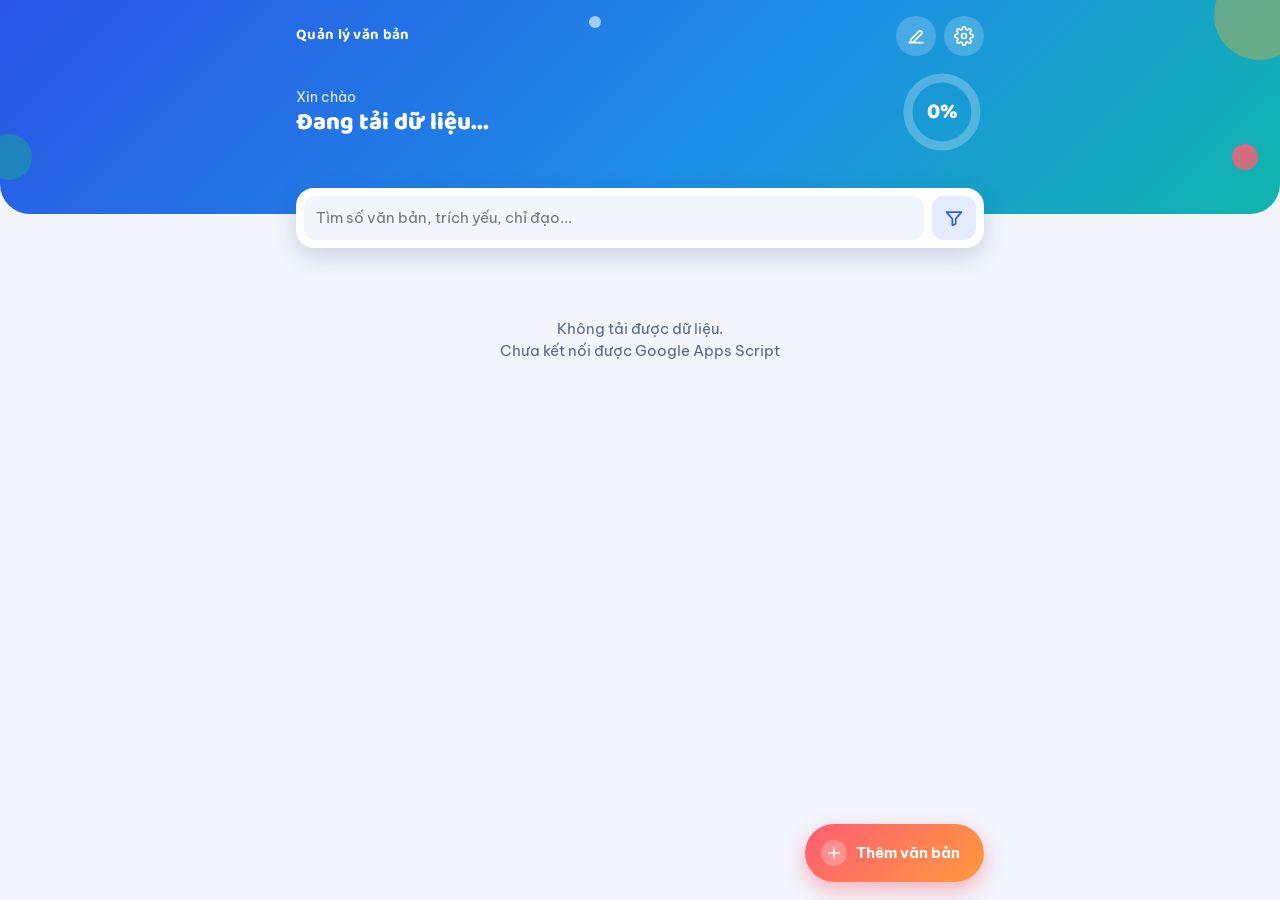
==== commit f3110284: "Sửa lỗi không mở được chi tiết văn bản, thiết kế lại giao diện nhiều màu, thêm thẻ cán bộ - Bản chạy" ====
--- a/QuanLyVanBan_DiDong/index.html
+++ b/QuanLyVanBan_DiDong/index.html
@@ -5,172 +5,260 @@
 <meta charset="utf-8">
 <meta name="viewport" content="width=device-width, initial-scale=1, viewport-fit=cover">
 <title>Quản lý văn bản</title>
-<link rel="stylesheet" href="https://fonts.googleapis.com/css2?family=Be+Vietnam+Pro:wght@400;500;600;700&display=swap">
+<link rel="stylesheet" href="https://fonts.googleapis.com/css2?family=Be+Vietnam+Pro:wght@400;500;600;700&family=Baloo+2:wght@600;700;800&display=swap">
 <style>
-/* Bố cục: một cột cho điện thoại; danh sách thẻ, các màn hình con phủ toàn màn hình, nút + nổi góc phải. */
+/* Bố cục: đầu trang là khối màu chào buổi + vòng tiến độ, ô tìm kiếm nổi đè lên mép khối,
+   thẻ lọc nhiều màu, danh sách thẻ có biểu tượng màu theo loại công việc, nút thêm nổi góc phải. */
 :root{
-  --bg:#f1f4f8; --surface:#ffffff; --ink:#16202b; --muted:#5a6776; --line:#dbe2ea;
-  --primary:#1d4e89; --on-primary:#ffffff; --primary-soft:#e3edf8;
-  --red:#b42318; --red-soft:#fde8e6; --amber:#a15c07; --amber-soft:#fdf0d5; --green:#15803d; --green-soft:#dcf3e3; --grey-soft:#e9edf1;
-  --shadow:0 1px 2px rgba(20,30,45,.08);
+  --bg:#f2f5fc; --surface:#ffffff; --ink:#16203a; --muted:#5a6784; --line:#e0e6f2;
+  --brand:#2f5bea; --brand-soft:#e4ebff; --on-brand:#ffffff;
+  --hero-a:#2a55e6; --hero-b:#1d8fe6; --hero-c:#10b5ac;
+  --sun:#ffb020; --coral:#ff5d73; --mint:#14b981; --violet:#7c5cff; --sky:#22a6ee;
+  --fab-a:#ff5d73; --fab-b:#ff9a3d;
+  --red:#d93a52; --red-soft:#ffe3e7; --amber:#b96400; --amber-soft:#fff0d1; --green:#0d8a60; --green-soft:#d7f5e9; --grey:#5d6b85; --grey-soft:#e9edf5;
+  --c0:#0c8f89; --c0b:#d6f4f1; --c1:#6a4bf0; --c1b:#e9e4ff; --c2:#d4620d; --c2b:#ffe7d2; --c3:#cf2f80; --c3b:#ffe0ee;
+  --c4:#2559d8; --c4b:#dfe9ff; --c5:#2e963d; --c5b:#dff5dd; --c6:#a87a08; --c6b:#fff0bf; --c7:#5b6a82; --c7b:#e8ecf3;
+  --shadow:0 2px 10px rgba(30,50,110,.08); --shadow-pop:0 8px 22px rgba(30,50,110,.18);
   --font:"Be Vietnam Pro",system-ui,-apple-system,"Segoe UI",Roboto,Arial,sans-serif;
+  --display:"Baloo 2","Be Vietnam Pro",system-ui,sans-serif;
 }
 @media (prefers-color-scheme: dark){:root:not([data-theme="light"]){
-  --bg:#0e141b; --surface:#17202a; --ink:#e7ecf2; --muted:#9aa8b8; --line:#2a3644;
-  --primary:#6aa6ec; --on-primary:#0b1622; --primary-soft:#1d2c40;
-  --red:#ff8a7d; --red-soft:#3a1d1a; --amber:#f0b45a; --amber-soft:#3a2c12; --green:#5fd08a; --green-soft:#16301f; --grey-soft:#232e3a;
-  --shadow:none; color-scheme:dark}}
+  --bg:#0c1120; --surface:#151c31; --ink:#e8ecf8; --muted:#9aa6c2; --line:#273250;
+  --brand:#7f9cff; --brand-soft:#1d2a52; --on-brand:#0a1230;
+  --hero-a:#22409f; --hero-b:#17679f; --hero-c:#0d7f7a;
+  --red:#ff8496; --red-soft:#40202a; --amber:#f5b45a; --amber-soft:#3b2d12; --green:#54d6a4; --green-soft:#12332a; --grey:#a2aec8; --grey-soft:#212a44;
+  --c0:#4fdad0; --c0b:#123531; --c1:#a793ff; --c1b:#282050; --c2:#ff9f5e; --c2b:#42260f; --c3:#ff85bb; --c3b:#42172d;
+  --c4:#7fa5ff; --c4b:#1a2a58; --c5:#78d987; --c5b:#173420; --c6:#f0c14d; --c6b:#3a2f0c; --c7:#a5b1c9; --c7b:#232c44;
+  --shadow:none; --shadow-pop:0 8px 22px rgba(0,0,0,.5); color-scheme:dark}}
 :root[data-theme="dark"]{
-  --bg:#0e141b; --surface:#17202a; --ink:#e7ecf2; --muted:#9aa8b8; --line:#2a3644;
-  --primary:#6aa6ec; --on-primary:#0b1622; --primary-soft:#1d2c40;
-  --red:#ff8a7d; --red-soft:#3a1d1a; --amber:#f0b45a; --amber-soft:#3a2c12; --green:#5fd08a; --green-soft:#16301f; --grey-soft:#232e3a;
-  --shadow:none; color-scheme:dark}
+  --bg:#0c1120; --surface:#151c31; --ink:#e8ecf8; --muted:#9aa6c2; --line:#273250;
+  --brand:#7f9cff; --brand-soft:#1d2a52; --on-brand:#0a1230;
+  --hero-a:#22409f; --hero-b:#17679f; --hero-c:#0d7f7a;
+  --red:#ff8496; --red-soft:#40202a; --amber:#f5b45a; --amber-soft:#3b2d12; --green:#54d6a4; --green-soft:#12332a; --grey:#a2aec8; --grey-soft:#212a44;
+  --c0:#4fdad0; --c0b:#123531; --c1:#a793ff; --c1b:#282050; --c2:#ff9f5e; --c2b:#42260f; --c3:#ff85bb; --c3b:#42172d;
+  --c4:#7fa5ff; --c4b:#1a2a58; --c5:#78d987; --c5b:#173420; --c6:#f0c14d; --c6b:#3a2f0c; --c7:#a5b1c9; --c7b:#232c44;
+  --shadow:none; --shadow-pop:0 8px 22px rgba(0,0,0,.5); color-scheme:dark}
 *{box-sizing:border-box;-webkit-tap-highlight-color:transparent}
 html,body{margin:0;background:var(--bg);color:var(--ink);font:15px/1.45 var(--font)}
-body{padding-bottom:calc(88px + env(safe-area-inset-bottom,0px))}
+body{padding-bottom:calc(96px + env(safe-area-inset-bottom,0px))}
 button,input,select,textarea{font:inherit;color:inherit}
 [hidden]{display:none!important}
 svg{width:20px;height:20px;fill:none;stroke:currentColor;stroke-width:2;stroke-linecap:round;stroke-linejoin:round;flex:none}
 .wrap{max-width:720px;margin:0 auto;padding-inline:16px}
-
-/* thanh trên */
-.bar{position:sticky;top:0;z-index:5;background:var(--bg);padding-block:12px 8px;border-bottom:1px solid transparent}
-.bar-row{display:flex;align-items:center;gap:8px}
-.bar h1{flex:1;margin:0;font-size:18px;font-weight:700;letter-spacing:-.01em}
-.ib{width:42px;height:42px;border-radius:12px;border:1px solid var(--line);background:var(--surface);display:grid;place-items:center;cursor:pointer;position:relative}
-.ib .dot{position:absolute;top:-5px;right:-5px;min-width:19px;height:19px;padding:0 5px;border-radius:10px;background:var(--red);color:var(--surface);font-size:11px;font-weight:700;display:grid;place-items:center}
-.search{display:flex;gap:8px;margin-top:10px}
-.field{width:100%;padding:11px 12px;border:1px solid var(--line);border-radius:12px;background:var(--surface);min-height:44px}
-.field:focus{outline:2px solid var(--primary);outline-offset:1px}
+:focus-visible{outline:3px solid var(--sun);outline-offset:2px}
+
+/* ---- khối đầu trang ---- */
+.hero{position:relative;overflow:hidden;color:#fff;background:linear-gradient(135deg,var(--hero-a) 0%,var(--hero-b) 58%,var(--hero-c) 100%);padding:calc(16px + env(safe-area-inset-top,0px)) 0 46px;border-radius:0 0 30px 30px}
+.hero .dots i{position:absolute;border-radius:50%;opacity:.9}
+.hero .dots i:nth-child(1){width:90px;height:90px;right:-24px;top:-30px;background:var(--sun);opacity:.35}
+.hero .dots i:nth-child(2){width:26px;height:26px;right:22px;bottom:44px;background:var(--coral);opacity:.8}
+.hero .dots i:nth-child(3){width:46px;height:46px;left:-14px;bottom:34px;background:var(--mint);opacity:.4}
+.hero .dots i:nth-child(4){width:12px;height:12px;left:46%;top:16px;background:#fff;opacity:.6}
+.hero .wrap{position:relative}
+.hero-bar{display:flex;align-items:center;gap:8px}
+.hero-bar .brand{flex:1;font-family:var(--display);font-weight:700;font-size:15px;letter-spacing:.02em;opacity:.95}
+.hib{width:40px;height:40px;border-radius:50%;border:0;background:rgba(255,255,255,.2);color:#fff;display:grid;place-items:center;cursor:pointer}
+.hib:active{background:rgba(255,255,255,.35)}
+.hero-main{display:flex;align-items:center;gap:14px;margin-top:14px}
+.hero-txt{flex:1;min-width:0}
+.hi{margin:0;font-size:14px;opacity:.9}
+.hero h1{margin:2px 0 0;font-family:var(--display);font-weight:800;font-size:24px;line-height:1.15;text-wrap:balance}
+.ring{position:relative;width:84px;height:84px;flex:none}
+.ring svg{width:84px;height:84px;transform:rotate(-90deg);stroke-width:9}
+.ring .bg{stroke:rgba(255,255,255,.25)}
+.ring .fg{stroke:var(--sun);transition:stroke-dashoffset .8s ease}
+.ring b{position:absolute;inset:0;display:grid;place-items:center;font-family:var(--display);font-size:22px;font-weight:800;line-height:1}
+.ring small{position:absolute;left:0;right:0;bottom:17px;text-align:center;font-size:9px;letter-spacing:.06em;opacity:.85;text-transform:uppercase}
+.hero-stats{display:flex;gap:6px;margin-top:14px;flex-wrap:wrap}
+.hs{display:flex;align-items:center;gap:6px;background:rgba(255,255,255,.18);border-radius:999px;padding:5px 10px 5px 8px;font-size:12.5px;font-weight:600}
+.hs i{width:10px;height:10px;border-radius:50%;display:block}
+.hs b{font-family:var(--display);font-size:15px;font-weight:800}
+.demo{background:rgba(255,255,255,.2);color:#fff;border-radius:12px;padding:7px 12px;font-size:12.5px;margin-top:12px}
+
+/* ---- tìm kiếm, thẻ lọc ---- */
+.searchwrap{margin-top:-26px;position:relative;z-index:2}
+.search{display:flex;gap:8px;background:var(--surface);border-radius:18px;padding:8px;box-shadow:var(--shadow-pop)}
+.search .field{border:0;background:var(--bg);border-radius:12px}
+.ib{width:44px;height:44px;flex:none;border-radius:12px;border:0;background:var(--brand-soft);color:var(--brand);display:grid;place-items:center;cursor:pointer;position:relative}
+.ib .dot{position:absolute;top:-3px;right:-3px;width:14px;height:14px;border-radius:50%;background:var(--coral);border:2px solid var(--surface)}
+.field{width:100%;padding:11px 12px;border:1.5px solid var(--line);border-radius:12px;background:var(--surface);min-height:44px}
+.field:focus{outline:none;border-color:var(--brand);box-shadow:0 0 0 3px var(--brand-soft)}
 textarea.field{resize:vertical;min-height:72px}
-.tabs{display:flex;gap:8px;overflow-x:auto;padding-block:10px 2px;scrollbar-width:none}
+.tabs{display:flex;gap:8px;overflow-x:auto;padding-block:14px 4px;scrollbar-width:none}
 .tabs::-webkit-scrollbar{display:none}
-.tab{flex:none;border:1px solid var(--line);background:var(--surface);border-radius:999px;padding:7px 14px;font-weight:500;cursor:pointer;white-space:nowrap}
-.tab b{font-weight:700;margin-left:4px;font-variant-numeric:tabular-nums}
-.tab[aria-pressed="true"]{background:var(--primary);border-color:var(--primary);color:var(--on-primary)}
-.tab.late b{color:var(--red)} .tab[aria-pressed="true"].late b{color:inherit}
-
-/* nhắc việc */
-.remind{margin-top:10px;border:1px solid var(--amber);background:var(--amber-soft);border-radius:14px;padding:10px 12px}
-.remind.hot{border-color:var(--red);background:var(--red-soft)}
-.remind-head{display:flex;align-items:center;gap:10px;width:100%;background:none;border:0;padding:0;text-align:left;cursor:pointer;font-weight:600}
+.tab{--tc:var(--brand);--tcb:var(--brand-soft);flex:none;display:flex;align-items:center;gap:7px;border:0;background:var(--surface);color:var(--ink);border-radius:999px;padding:8px 14px 8px 11px;font-weight:600;cursor:pointer;white-space:nowrap;box-shadow:var(--shadow)}
+.tab::before{content:"";width:9px;height:9px;border-radius:50%;background:var(--tc)}
+.tab b{font-family:var(--display);font-weight:800;font-size:15px;color:var(--tc)}
+.tab[aria-pressed="true"]{background:var(--tc);color:#fff}
+.tab[aria-pressed="true"]::before{background:#fff}
+.tab[aria-pressed="true"] b{color:#fff}
+.t-open{--tc:#e08a00}.t-late{--tc:#e0334f}.t-dinhky{--tc:#7c5cff}.t-done{--tc:#0f9e6e}
+
+/* ---- nhắc việc ---- */
+.remind{margin-top:12px;border-radius:16px;padding:11px 13px;background:var(--amber-soft);color:var(--amber)}
+.remind.hot{background:var(--red-soft);color:var(--red)}
+.remind-head{display:flex;align-items:center;gap:10px;width:100%;background:none;border:0;padding:0;text-align:left;cursor:pointer;font-weight:700;color:inherit}
 .remind-head span{flex:1}
-.remind ul{list-style:none;margin:8px 0 0;padding:0;display:grid;gap:6px}
-.remind li{background:var(--surface);border-radius:10px;padding:8px 10px;cursor:pointer;font-size:14px}
+.remind ul{list-style:none;margin:10px 0 0;padding:0;display:grid;gap:6px}
+.remind li{background:var(--surface);color:var(--ink);border-radius:12px;padding:9px 11px;cursor:pointer;font-size:14px}
 .remind li small{display:block;color:var(--muted)}
-.late-t{color:var(--red);font-weight:600}.soon-t{color:var(--amber);font-weight:600}
-
-/* danh sách */
-.list{display:grid;gap:10px;padding-block:6px 12px}
-.card{background:var(--surface);border:1px solid var(--line);border-radius:14px;padding:12px 14px;box-shadow:var(--shadow);cursor:pointer;display:grid;gap:6px}
-.card.sel{outline:2px solid var(--primary)}
+.late-t{color:var(--red);font-weight:700}.soon-t{color:var(--amber);font-weight:700}
+
+/* ---- danh sách ---- */
+.list{display:grid;gap:12px;padding-block:8px 14px}
+.card{--cc:var(--c7);--ccb:var(--c7b);display:flex;gap:12px;background:var(--surface);border-radius:20px;padding:13px;box-shadow:var(--shadow);cursor:pointer;position:relative;border:2px solid transparent}
+.card:active{transform:scale(.99)}
+.card.sel{border-color:var(--brand)}
+.ico{width:46px;height:46px;flex:none;border-radius:15px;background:var(--ccb);color:var(--cc);display:grid;place-items:center}
+.ico svg{width:23px;height:23px}
+.cbody{flex:1;min-width:0;display:grid;gap:6px}
 .c-top{display:flex;align-items:center;gap:8px}
-.sovb{font-weight:700;font-size:13px;color:var(--primary);flex:1;min-width:0;overflow-wrap:anywhere}
-.card h3{margin:0;font-size:15px;font-weight:600;overflow-wrap:anywhere}
-.meta{display:flex;flex-wrap:wrap;gap:4px 14px;font-size:13px;color:var(--muted)}
-.meta .i{display:inline-flex;align-items:center;gap:4px}
-.meta svg{width:15px;height:15px}
-.pill{font-size:12px;font-weight:600;padding:3px 10px;border-radius:999px;white-space:nowrap}
+.sovb{font-weight:700;font-size:12.5px;color:var(--cc);flex:1;min-width:0;overflow-wrap:anywhere}
+.card h3{margin:0;font-size:15px;font-weight:600;line-height:1.35;overflow-wrap:anywhere}
+.card.done h3{color:var(--muted)}
+.card.done .ico{opacity:.65}
+.meta{display:flex;flex-wrap:wrap;gap:6px}
+.chip-m{display:inline-flex;align-items:center;gap:5px;font-size:12.5px;font-weight:600;padding:3px 9px;border-radius:999px;background:var(--grey-soft);color:var(--grey);max-width:100%}
+.chip-m svg{width:14px;height:14px}
+.chip-m.late-t{background:var(--red-soft);color:var(--red)}
+.chip-m.soon-t{background:var(--amber-soft);color:var(--amber)}
+.chip-m.cat{background:var(--ccb);color:var(--cc)}
+.chip-m.who{background:var(--brand-soft);color:var(--brand)}
+.pill{font-size:12px;font-weight:700;padding:3px 10px;border-radius:999px;white-space:nowrap}
 .st-chua{background:var(--red-soft);color:var(--red)}
 .st-dang{background:var(--amber-soft);color:var(--amber)}
 .st-xong{background:var(--green-soft);color:var(--green)}
-.st-huy{background:var(--grey-soft);color:var(--muted)}
-.card.done h3{color:var(--muted)}
-.tag{font-size:12px;font-weight:600;padding:1px 8px;border-radius:6px;background:var(--primary-soft);color:var(--primary);white-space:nowrap}
-.lrow{display:flex;align-items:center;gap:10px;padding:8px 0;border-bottom:1px solid var(--line)}
-.lrow:last-of-type{border-bottom:0}
-.lrow span{flex:1;min-width:0;overflow-wrap:anywhere}
-.lrow small{display:block;color:var(--muted);font-size:12px}
-.hint{display:flex;gap:10px;align-items:center;flex-wrap:wrap;background:var(--primary-soft);color:var(--primary);border-radius:10px;padding:8px 10px;font-size:13px}
-.empty{text-align:center;color:var(--muted);padding:40px 16px}
-.chk{width:22px;height:22px;accent-color:var(--primary)}
-
-/* nút */
-.btn{border:1px solid var(--line);background:var(--surface);border-radius:12px;padding:11px 16px;font-weight:600;cursor:pointer;min-height:44px;display:inline-flex;gap:8px;align-items:center;justify-content:center}
-.btn.primary{background:var(--primary);border-color:var(--primary);color:var(--on-primary)}
-.btn.danger{color:var(--red);border-color:var(--red)}
+.st-huy{background:var(--grey-soft);color:var(--grey)}
+.empty{text-align:center;color:var(--muted);padding:44px 16px}
+.empty .big{font-family:var(--display);font-size:20px;font-weight:800;color:var(--ink);display:block;margin-bottom:4px}
+.chk{width:22px;height:22px;accent-color:var(--brand)}
+
+/* ---- nút ---- */
+.btn{border:0;background:var(--brand-soft);color:var(--brand);border-radius:14px;padding:11px 16px;font-weight:700;cursor:pointer;min-height:46px;display:inline-flex;gap:8px;align-items:center;justify-content:center;text-decoration:none}
+.btn.primary{background:linear-gradient(135deg,var(--hero-a),var(--hero-b));color:#fff;box-shadow:0 4px 12px rgba(42,85,230,.3)}
+.btn.danger{background:var(--red-soft);color:var(--red)}
 .btn.block{width:100%}
 .btn:disabled{opacity:.55}
-.fab{position:fixed;right:max(16px,calc(50% - 344px));bottom:calc(18px + env(safe-area-inset-bottom,0px));height:56px;padding:0 22px 0 18px;border-radius:28px;border:0;background:var(--primary);color:var(--on-primary);font-weight:700;display:flex;align-items:center;gap:8px;box-shadow:0 6px 18px rgba(0,0,0,.28);cursor:pointer;z-index:6}
-.selbar{position:fixed;left:0;right:0;bottom:0;z-index:7;background:var(--surface);border-top:1px solid var(--line);padding:12px 16px calc(12px + env(safe-area-inset-bottom,0px));display:flex;gap:8px;align-items:center}
-.selbar span{flex:1;font-weight:600}
-
-/* màn hình con */
+.fab{position:fixed;right:max(16px,calc(50% - 344px));bottom:calc(18px + env(safe-area-inset-bottom,0px));height:58px;padding:0 24px 0 16px;border-radius:29px;border:0;background:linear-gradient(135deg,var(--fab-a),var(--fab-b));color:#fff;font-weight:700;font-size:15px;display:flex;align-items:center;gap:9px;box-shadow:0 8px 20px rgba(255,93,115,.45);cursor:pointer;z-index:6}
+.fab svg{width:26px;height:26px;background:rgba(255,255,255,.25);border-radius:50%;padding:4px}
+.fab:active{transform:scale(.97)}
+.selbar{position:fixed;left:0;right:0;bottom:0;z-index:7;background:var(--surface);box-shadow:0 -6px 20px rgba(30,50,110,.12);padding:12px 16px calc(12px + env(safe-area-inset-bottom,0px));display:flex;gap:8px;align-items:center}
+.selbar span{flex:1;font-weight:700}
+
+/* ---- màn hình con ---- */
 .screen{position:fixed;inset:0;z-index:20;background:var(--bg);overflow-y:auto;overscroll-behavior:contain}
-.s-head{position:sticky;top:0;z-index:2;background:var(--bg);border-bottom:1px solid var(--line);padding:calc(10px + env(safe-area-inset-top,0px)) 16px 10px}
-.s-head .bar-row h2{flex:1;margin:0;font-size:17px;font-weight:700}
-.s-body{padding-block:14px calc(110px + env(safe-area-inset-bottom,0px));display:grid;gap:14px}
-.s-foot{position:fixed;left:0;right:0;bottom:0;background:var(--surface);border-top:1px solid var(--line);padding:12px 16px calc(12px + env(safe-area-inset-bottom,0px));z-index:3}
+.s-head{position:sticky;top:0;z-index:2;background:var(--surface);box-shadow:var(--shadow);padding:calc(10px + env(safe-area-inset-top,0px)) 16px 10px}
+.s-head .ib{background:var(--brand-soft)}
+.s-head .bar-row{display:flex;align-items:center;gap:10px}
+.s-head h2{flex:1;margin:0;font-family:var(--display);font-size:20px;font-weight:800}
+.s-body{padding-block:14px calc(120px + env(safe-area-inset-bottom,0px));display:grid;gap:14px}
+.s-foot{position:fixed;left:0;right:0;bottom:0;background:var(--surface);box-shadow:0 -6px 20px rgba(30,50,110,.12);padding:12px 16px calc(12px + env(safe-area-inset-bottom,0px));z-index:3}
 .s-foot .wrap{display:flex;gap:8px}
-.group{background:var(--surface);border:1px solid var(--line);border-radius:14px;padding:14px;display:grid;gap:12px}
-.group h4{margin:0;font-size:12px;letter-spacing:.06em;text-transform:uppercase;color:var(--muted);font-weight:600}
-label.f{display:grid;gap:5px;font-size:13px;color:var(--muted);font-weight:500}
+.group{background:var(--surface);border-radius:20px;padding:15px;display:grid;gap:12px;box-shadow:var(--shadow)}
+.group h4{margin:0;font-family:var(--display);font-size:16px;font-weight:800;display:flex;align-items:center;gap:8px}
+.group h4::before{content:"";width:10px;height:22px;border-radius:5px;background:var(--gc,var(--brand))}
+.g-photo{--gc:var(--coral)}.g-info{--gc:var(--brand)}.g-do{--gc:var(--mint)}.g-set{--gc:var(--violet)}.g-cb{--gc:var(--sun)}
+label.f,.f{display:grid;gap:5px;font-size:13px;color:var(--muted);font-weight:600}
 .two{display:grid;grid-template-columns:1fr 1fr;gap:10px}
 @media(max-width:380px){.two{grid-template-columns:1fr}}
 .seg{display:grid;grid-template-columns:1fr 1fr;gap:8px}
-.seg button{border:1px solid var(--line);background:var(--surface);border-radius:12px;padding:10px 6px;font-weight:600;cursor:pointer;min-height:44px}
+.seg button{border:2px solid transparent;background:var(--grey-soft);color:var(--grey);border-radius:14px;padding:10px 6px;font-weight:700;cursor:pointer;min-height:46px}
 .seg button[aria-pressed="true"].st-chua{background:var(--red-soft);border-color:var(--red);color:var(--red)}
 .seg button[aria-pressed="true"].st-dang{background:var(--amber-soft);border-color:var(--amber);color:var(--amber)}
 .seg button[aria-pressed="true"].st-xong{background:var(--green-soft);border-color:var(--green);color:var(--green)}
-.seg button[aria-pressed="true"].st-huy{background:var(--grey-soft);border-color:var(--muted);color:var(--muted)}
-
-/* chi tiết */
-.dl{display:grid;gap:12px}
-.dl div small{display:block;font-size:12px;color:var(--muted);font-weight:500;margin-bottom:2px}
+.seg button[aria-pressed="true"].st-huy{background:var(--grey-soft);border-color:var(--grey);color:var(--grey)}
+
+/* ---- chi tiết ---- */
+.dhero{--cc:var(--c7);--ccb:var(--c7b);background:var(--ccb);color:var(--cc);border-radius:20px;padding:16px;display:grid;gap:8px}
+.dhero .sovb{flex:none;font-size:13px}
+.dhero .chip-m.cat{background:var(--surface)}
+.dhero h3{margin:0;font-family:var(--display);font-size:21px;line-height:1.25;font-weight:800;color:var(--ink);overflow-wrap:anywhere}
+.dhero .top{display:flex;gap:8px;align-items:center;flex-wrap:wrap}
+.dl{display:grid;gap:14px}
+.dl div small{display:block;font-size:12px;color:var(--muted);font-weight:600;margin-bottom:2px}
 .dl div p{margin:0;white-space:pre-wrap;overflow-wrap:anywhere}
-.han-big{font-weight:700}
-
-/* ảnh */
-.shot{display:flex;flex-direction:column;align-items:center;gap:6px;padding:22px 12px;border:2px dashed var(--primary);border-radius:14px;background:var(--primary-soft);color:var(--primary);font-weight:700;cursor:pointer;text-align:center}
-.shot svg{width:34px;height:34px}
+
+/* ---- ảnh ---- */
+.shot{display:flex;flex-direction:column;align-items:center;gap:6px;padding:24px 12px;border:2.5px dashed var(--coral);border-radius:18px;background:var(--red-soft);color:var(--red);font-weight:700;cursor:pointer;text-align:center}
+.shot svg{width:38px;height:38px}
 .shot small{font-weight:500;color:var(--muted)}
 .thumbs{display:grid;grid-template-columns:repeat(3,1fr);gap:8px}
-.th{position:relative;aspect-ratio:3/4;border-radius:10px;overflow:hidden;background:var(--grey-soft);border:1px solid var(--line);cursor:pointer}
+.th{position:relative;aspect-ratio:3/4;border-radius:14px;overflow:hidden;background:var(--grey-soft);cursor:pointer}
 .th img{width:100%;height:100%;object-fit:cover;display:block}
-.th .x{position:absolute;top:4px;right:4px;width:28px;height:28px;border-radius:50%;border:0;background:rgba(0,0,0,.65);color:#fff;font-size:16px;line-height:1;cursor:pointer}
+.th .x{position:absolute;top:5px;right:5px;width:30px;height:30px;border-radius:50%;border:0;background:rgba(20,20,40,.7);color:#fff;font-size:17px;line-height:1;cursor:pointer}
 .th .ld{position:absolute;inset:0;display:grid;place-items:center;font-size:12px;color:var(--muted)}
 .viewer{position:fixed;inset:0;z-index:40;background:#000;display:grid;grid-template-rows:auto 1fr auto}
 .viewer .vt{display:flex;justify-content:space-between;align-items:center;padding:calc(10px + env(safe-area-inset-top,0px)) 14px 10px;color:#fff}
-.viewer .vt button,.viewer .vb button{background:rgba(255,255,255,.16);border:0;color:#fff;border-radius:10px;padding:10px 16px;font-weight:600;cursor:pointer}
+.viewer .vt button,.viewer .vb button{background:rgba(255,255,255,.16);border:0;color:#fff;border-radius:12px;padding:11px 18px;font-weight:600;cursor:pointer}
 .viewer .vi{overflow:auto;display:grid;place-items:center;touch-action:pinch-zoom pan-x pan-y}
 .viewer img{max-width:100%;max-height:100%;object-fit:contain}
 .viewer .vb{display:flex;justify-content:space-between;padding:10px 14px calc(12px + env(safe-area-inset-bottom,0px))}
 
-/* ký nhận */
-.paper{background:#fff;color:#000;border:1px solid var(--line);border-radius:10px;padding:12px;overflow-x:auto}
-.tip{font-size:13px;color:var(--muted)}
-.result{background:var(--green-soft);color:var(--green);border-radius:12px;padding:12px;display:grid;gap:8px;font-weight:600}
+/* ---- thẻ cán bộ ---- */
+.chips{display:flex;flex-wrap:wrap;gap:8px}
+.chip{--pc:var(--c4);--pcb:var(--c4b);display:inline-flex;align-items:center;gap:7px;border:2px solid transparent;background:var(--pcb);color:var(--pc);border-radius:999px;padding:4px 12px 4px 4px;font-weight:700;cursor:pointer;min-height:38px}
+.chip .av{width:28px;height:28px;border-radius:50%;background:var(--pc);color:var(--surface);display:grid;place-items:center;font-size:13px;font-weight:800}
+.chip[aria-pressed="true"]{background:var(--pc);color:var(--surface);border-color:var(--pc)}
+.chip[aria-pressed="true"] .av{background:var(--surface);color:var(--pc)}
+.chip .rm{margin-left:2px;width:22px;height:22px;border:0;border-radius:50%;background:rgba(0,0,0,.12);color:inherit;cursor:pointer;line-height:1;font-size:15px;padding:0}
+.addrow{display:flex;gap:8px}
+.addrow .btn{min-height:44px}
+
+/* ---- ký nhận ---- */
+.paper{background:#fff;color:#000;border-radius:14px;padding:12px;overflow-x:auto;box-shadow:var(--shadow)}
+.tip{font-size:13px;color:var(--muted);font-weight:400}
+.result{background:var(--green-soft);color:var(--green);border-radius:16px;padding:14px;display:grid;gap:8px;font-weight:700}
 .result a{color:var(--green);word-break:break-all}
-
-/* hộp thoại, thông báo */
-.modal{position:fixed;inset:0;z-index:60;background:rgba(0,0,0,.5);display:grid;place-items:center;padding:20px}
-.modal .box{background:var(--surface);border-radius:16px;padding:18px;max-width:420px;width:100%;display:grid;gap:14px}
+.lrow{display:flex;align-items:center;gap:10px;padding:9px 0;border-bottom:1px solid var(--line)}
+.lrow:last-of-type{border-bottom:0}
+.lrow .dotc{width:12px;height:12px;border-radius:50%;background:var(--cc,var(--c7));flex:none}
+.lrow span{flex:1;min-width:0;overflow-wrap:anywhere;font-weight:600}
+.lrow small{display:block;color:var(--muted);font-size:12px;font-weight:400}
+.hint{display:flex;gap:10px;align-items:center;flex-wrap:wrap;background:var(--brand-soft);color:var(--brand);border-radius:14px;padding:10px 12px;font-size:13.5px}
+
+/* ---- hộp thoại, thông báo ---- */
+.modal{position:fixed;inset:0;z-index:60;background:rgba(10,15,40,.55);display:grid;place-items:center;padding:20px}
+.modal .box{background:var(--surface);border-radius:22px;padding:20px;max-width:420px;width:100%;display:grid;gap:16px;box-shadow:var(--shadow-pop)}
 .modal .box p{margin:0}
 .modal .acts{display:flex;gap:8px;justify-content:flex-end}
-#toast{position:fixed;left:16px;right:16px;bottom:calc(84px + env(safe-area-inset-bottom,0px));z-index:70;max-width:520px;margin:0 auto;background:var(--ink);color:var(--bg);padding:11px 14px;border-radius:12px;font-weight:500;box-shadow:0 4px 14px rgba(0,0,0,.3)}
-.prog{height:6px;border-radius:3px;background:var(--grey-soft);overflow:hidden}
-.prog i{display:block;height:100%;background:var(--primary);width:0;transition:width .2s}
-.demo{background:var(--primary-soft);color:var(--primary);border-radius:12px;padding:8px 12px;font-size:13px;margin-top:10px}
-@media(prefers-reduced-motion:reduce){*{transition:none!important}}
+#toast{position:fixed;left:16px;right:16px;bottom:calc(90px + env(safe-area-inset-bottom,0px));z-index:70;max-width:520px;margin:0 auto;background:var(--ink);color:var(--bg);padding:12px 16px;border-radius:16px;font-weight:600;box-shadow:var(--shadow-pop)}
+.prog{height:8px;border-radius:4px;background:var(--grey-soft);overflow:hidden}
+.prog i{display:block;height:100%;background:linear-gradient(90deg,var(--sun),var(--coral));width:0;transition:width .2s}
+
+/* ---- pháo giấy khi hoàn thành ---- */
+.confetti{position:fixed;left:0;top:0;width:0;height:0;z-index:80;pointer-events:none}
+.confetti i{position:absolute;width:9px;height:14px;border-radius:2px;animation:pop 1.1s cubic-bezier(.2,.7,.3,1) forwards}
+@keyframes pop{0%{transform:translate(0,0) rotate(0);opacity:1}100%{transform:translate(var(--dx),var(--dy)) rotate(var(--rot));opacity:0}}
+@media(prefers-reduced-motion:reduce){*{transition:none!important;animation:none!important}.confetti{display:none}}
 </style>
 </head>
 <body>
 <div id="main">
-  <div class="bar"><div class="wrap">
-    <div class="bar-row">
-      <h1>Quản lý văn bản</h1>
-      <button class="ib" id="btnSign" aria-label="Lập danh sách ký nhận" title="Danh sách ký nhận"><svg viewBox="0 0 24 24"><path d="M4 20h16M6 16l9.5-9.5a2.1 2.1 0 0 1 3 3L9 19l-4 1z"/></svg></button>
-      <button class="ib" id="btnSet" aria-label="Cài đặt" title="Cài đặt"><svg viewBox="0 0 24 24"><circle cx="12" cy="12" r="3"/><path d="M19.4 15a1.7 1.7 0 0 0 .3 1.8l.1.1a2 2 0 1 1-2.8 2.8l-.1-.1a1.7 1.7 0 0 0-1.8-.3 1.7 1.7 0 0 0-1 1.5V21a2 2 0 1 1-4 0v-.1a1.7 1.7 0 0 0-1.1-1.5 1.7 1.7 0 0 0-1.8.3l-.1.1a2 2 0 1 1-2.8-2.8l.1-.1a1.7 1.7 0 0 0 .3-1.8 1.7 1.7 0 0 0-1.5-1H3a2 2 0 1 1 0-4h.1a1.7 1.7 0 0 0 1.5-1.1 1.7 1.7 0 0 0-.3-1.8l-.1-.1a2 2 0 1 1 2.8-2.8l.1.1a1.7 1.7 0 0 0 1.8.3H9a1.7 1.7 0 0 0 1-1.5V3a2 2 0 1 1 4 0v.1a1.7 1.7 0 0 0 1 1.5 1.7 1.7 0 0 0 1.8-.3l.1-.1a2 2 0 1 1 2.8 2.8l-.1.1a1.7 1.7 0 0 0-.3 1.8V9a1.7 1.7 0 0 0 1.5 1H21a2 2 0 1 1 0 4h-.1a1.7 1.7 0 0 0-1.5 1z"/></svg></button>
-    </div>
-    <div id="demoNote" class="demo" hidden></div>
-    <div class="search">
+  <header class="hero">
+    <div class="dots" aria-hidden="true"><i></i><i></i><i></i><i></i></div>
+    <div class="wrap">
+      <div class="hero-bar">
+        <span class="brand">Quản lý văn bản</span>
+        <button class="hib" id="btnSign" aria-label="Lập danh sách ký nhận" title="Danh sách ký nhận"><svg viewBox="0 0 24 24"><path d="M4 20h16M6 16l9.5-9.5a2.1 2.1 0 0 1 3 3L9 19l-4 1z"/></svg></button>
+        <button class="hib" id="btnSet" aria-label="Cài đặt" title="Cài đặt"><svg viewBox="0 0 24 24"><circle cx="12" cy="12" r="3"/><path d="M19.4 15a1.7 1.7 0 0 0 .3 1.8l.1.1a2 2 0 1 1-2.8 2.8l-.1-.1a1.7 1.7 0 0 0-1.8-.3 1.7 1.7 0 0 0-1 1.5V21a2 2 0 1 1-4 0v-.1a1.7 1.7 0 0 0-1.1-1.5 1.7 1.7 0 0 0-1.8.3l-.1.1a2 2 0 1 1-2.8-2.8l.1-.1a1.7 1.7 0 0 0 .3-1.8 1.7 1.7 0 0 0-1.5-1H3a2 2 0 1 1 0-4h.1a1.7 1.7 0 0 0 1.5-1.1 1.7 1.7 0 0 0-.3-1.8l-.1-.1a2 2 0 1 1 2.8-2.8l.1.1a1.7 1.7 0 0 0 1.8.3H9a1.7 1.7 0 0 0 1-1.5V3a2 2 0 1 1 4 0v.1a1.7 1.7 0 0 0 1 1.5 1.7 1.7 0 0 0 1.8-.3l.1-.1a2 2 0 1 1 2.8 2.8l-.1.1a1.7 1.7 0 0 0-.3 1.8V9a1.7 1.7 0 0 0 1.5 1H21a2 2 0 1 1 0 4h-.1a1.7 1.7 0 0 0-1.5 1z"/></svg></button>
+      </div>
+      <div class="hero-main">
+        <div class="hero-txt"><p class="hi" id="hiTxt">Xin chào</p><h1 id="hiSub">Đang tải dữ liệu...</h1></div>
+        <div class="ring" id="ring" aria-label="Tiến độ hoàn thành"><svg viewBox="0 0 84 84"><circle class="bg" cx="42" cy="42" r="34"/><circle class="fg" id="ringFg" cx="42" cy="42" r="34" stroke-dasharray="213.6" stroke-dashoffset="213.6"/></svg><b id="ringPct">0%</b></div>
+      </div>
+      <div class="hero-stats" id="heroStats"></div>
+      <div id="demoNote" class="demo" hidden></div>
+    </div>
+  </header>
+  <div class="wrap">
+    <div class="searchwrap"><div class="search">
       <input class="field" id="q" type="search" placeholder="Tìm số văn bản, trích yếu, chỉ đạo..." aria-label="Tìm kiếm">
-      <button class="ib" id="btnFilter" aria-label="Bộ lọc" title="Bộ lọc"><svg viewBox="0 0 24 24"><path d="M3 5h18l-7 8v6l-4 2v-8z"/></svg><span class="dot" id="fDot" hidden>•</span></button>
-    </div>
+      <button class="ib" id="btnFilter" aria-label="Bộ lọc" title="Bộ lọc"><svg viewBox="0 0 24 24"><path d="M3 5h18l-7 8v6l-4 2v-8z"/></svg><span class="dot" id="fDot" hidden></span></button>
+    </div></div>
     <div id="remind" class="remind" hidden></div>
     <div class="tabs" id="tabs"></div>
-  </div></div>
-  <div class="wrap"><div class="list" id="list"></div></div>
+    <div class="list" id="list"></div>
+  </div>
   <button class="fab" id="fab"><svg viewBox="0 0 24 24"><path d="M12 5v14M5 12h14"/></svg>Thêm văn bản</button>
   <div class="selbar" id="selbar" hidden>
     <span id="selCount"></span>
@@ -197,7 +285,7 @@
     <h2 id="fTitle">Thêm văn bản</h2>
   </div></div></div>
   <div class="wrap"><div class="s-body">
-    <div class="group">
+    <div class="group g-photo">
       <h4>Ảnh văn bản</h4>
       <label class="shot" for="camera"><svg viewBox="0 0 24 24"><path d="M4 8h3l2-3h6l2 3h3a1 1 0 0 1 1 1v9a1 1 0 0 1-1 1H4a1 1 0 0 1-1-1V9a1 1 0 0 1 1-1z"/><circle cx="12" cy="13" r="3.5"/></svg>Chụp ảnh văn bản<small>Chụp từng trang, có thể chụp nhiều lần</small></label>
       <input type="file" id="camera" accept="image/*" capture="environment" hidden>
@@ -205,7 +293,7 @@
       <input type="file" id="gallery" accept="image/*" multiple hidden>
       <div class="thumbs" id="fThumbs"></div>
     </div>
-    <div class="group">
+    <div class="group g-info">
       <h4>Thông tin</h4>
       <label class="f">Loại công việc<select class="field" id="loai"></select></label>
       <div class="hint" id="loaiHint" hidden></div>
@@ -218,9 +306,13 @@
       <label class="f">Ghi chú nội dung công việc<textarea class="field" id="noi_dung" rows="2"></textarea></label>
       <label class="f">Ý kiến chỉ đạo<textarea class="field" id="y_kien_chi_dao" rows="2"></textarea></label>
     </div>
-    <div class="group">
+    <div class="group g-do">
       <h4>Thực hiện</h4>
-      <label class="f">Cán bộ thực hiện<input class="field" id="can_bo" list="dlCb" placeholder="Nhiều người: cách nhau dấu phẩy" autocomplete="off"></label>
+      <div class="f">Cán bộ thực hiện (chạm để chọn)
+        <div class="chips" id="cbChips"></div>
+        <div class="addrow"><input class="field" id="cbNew" placeholder="Thêm tên cán bộ mới" autocomplete="off"><button type="button" class="btn" id="cbAdd">Thêm</button></div>
+        <input type="hidden" id="can_bo">
+      </div>
       <label class="f">Hạn hoàn thành<input class="field" id="han" type="date"></label>
       <div class="f">Kết quả<div class="seg" id="fKq" style="margin-top:5px"></div></div>
       <label class="f">Ghi chú kết quả<input class="field" id="ghi_chu_ket_qua" autocomplete="off"></label>
@@ -242,7 +334,7 @@
   </div></div></div>
   <div class="wrap"><div class="s-body"><div class="group">
     <label class="f">Loại công việc<select class="field" id="flLoai"></select></label>
-    <label class="f">Cán bộ thực hiện<input class="field" id="flCb" list="dlCb" autocomplete="off"></label>
+    <div class="f">Cán bộ thực hiện<div class="chips" id="flCbChips"></div><input class="field" id="flCb" list="dlCb" autocomplete="off" placeholder="Hoặc gõ tên"></div>
     <div class="two">
       <label class="f">Hạn từ<input class="field" id="flHanTu" type="date"></label>
       <label class="f">Hạn đến<input class="field" id="flHanDen" type="date"></label>
@@ -281,21 +373,25 @@
     <h2>Cài đặt</h2>
   </div></div></div>
   <div class="wrap"><div class="s-body">
-    <div class="group">
+    <div class="group g-set">
       <h4>Nhắc việc</h4>
       <label class="f">Nhắc trước hạn (ngày)<input class="field" id="stDays" type="number" min="0" max="60" inputmode="numeric"></label>
       <div class="tip" id="stMail"></div>
       <button class="btn block" id="stTest">Gửi thử email nhắc việc</button>
     </div>
-    <div class="group">
+    <div class="group g-cb">
+      <h4>Danh sách cán bộ</h4>
+      <div class="chips" id="stCb"></div>
+      <div class="addrow"><input class="field" id="stCbNew" placeholder="Tên cán bộ" autocomplete="off"><button class="btn" id="stCbAdd">Thêm</button></div>
+      <div class="tip">Tên trong danh sách hiện thành thẻ để chọn nhanh khi thêm văn bản. Xóa tên ở đây không ảnh hưởng văn bản đã nhập.</div>
+    </div>
+    <div class="group g-set">
       <h4>Phân loại công việc</h4>
       <div id="stLoai"></div>
-      <div class="tip">Loại có chu kỳ (tuần, tháng, quý...) sẽ gợi ý hạn cuối kỳ và hỏi tạo công việc kỳ sau khi bạn đánh dấu Đã xong.</div>
-      <label class="f">Thêm loại mới<input class="field" id="lnName" placeholder="Ví dụ: Báo cáo an toàn lao động" autocomplete="off"></label>
-      <label class="f">Chu kỳ<select class="field" id="lnKy"></select></label>
-      <button class="btn block" id="lnAdd">Thêm loại</button>
-    </div>
-    <div class="group">
+      <div class="tip">Đặt lịch cho báo cáo định kỳ: hàng tuần vào thứ mấy, hàng tháng vào ngày nào, hàng quý, 6 tháng, hàng năm. Có thể bật tự tạo công việc trước hạn.</div>
+      <button class="btn block" id="lnAdd">Thêm loại mới</button>
+    </div>
+    <div class="group g-set">
       <h4>Dữ liệu</h4>
       <a class="btn block" id="stSheet" href="#" target="_blank" rel="noopener">Mở Google Sheet (xuất Excel, in)</a>
       <button class="btn block" id="stCsv" hidden>Tải danh sách Excel (CSV)</button>
@@ -303,6 +399,30 @@
     </div>
     <div class="tip" id="stNote"></div>
   </div></div>
+</section>
+
+<!-- Sửa loại công việc -->
+<section class="screen" id="scrLoai" hidden>
+  <div class="s-head"><div class="wrap"><div class="bar-row">
+    <button class="ib" data-close="scrLoai" aria-label="Quay lại"><svg viewBox="0 0 24 24"><path d="M15 6l-6 6 6 6"/></svg></button>
+    <h2 id="lHead">Loại công việc</h2>
+  </div></div></div>
+  <div class="wrap"><div class="s-body">
+    <div class="group">
+      <label class="f">Tên loại<input class="field" id="lName" autocomplete="off" placeholder="Ví dụ: Báo cáo an toàn lao động"></label>
+      <label class="f">Chu kỳ<select class="field" id="lKy"></select></label>
+      <div id="lSched" style="display:grid;gap:12px"></div>
+      <div class="hint" id="lPrev" hidden></div>
+    </div>
+    <div class="group" id="lMore">
+      <label class="f">Cán bộ phụ trách mặc định<input class="field" id="lCb" list="dlCb" autocomplete="off"></label>
+      <label style="display:flex;gap:10px;align-items:center"><input class="chk" type="checkbox" id="lAuto"> Tự tạo công việc trước hạn</label>
+      <label class="f" id="lTruocWrap">Tạo trước hạn (ngày)<input class="field" id="lTruoc" type="number" min="0" max="60" inputmode="numeric" value="7"></label>
+      <div class="tip">Khi bật, mỗi lần mở ứng dụng sẽ tự tạo công việc cho các hạn sắp tới nếu chưa có. Nếu bạn xóa một công việc tự tạo còn trong thời gian này, nó sẽ được tạo lại.</div>
+    </div>
+    <button class="btn danger block" id="lDel" hidden>Xóa loại này</button>
+  </div></div>
+  <div class="s-foot"><div class="wrap"><button class="btn primary block" id="lSave">Lưu loại</button></div></div>
 </section>
 
 <datalist id="dlCb"></datalist>
@@ -320,8 +440,16 @@
   var STATUS = { chua: 'Chưa xong', dang: 'Đang thực hiện', xong: 'Đã xong', huy: 'Không thực hiện' };
   var FIELDS = ['loai', 'so_van_ban', 'ngay_van_ban', 'ngay_nhan', 'trich_yeu', 'noi_dung', 'y_kien_chi_dao', 'can_bo', 'han', 'ket_qua', 'ghi_chu_ket_qua'];
   var KY = { '': 'Không định kỳ', tuan: 'Hàng tuần', thang: 'Hàng tháng', quy: 'Hàng quý', '6thang': '6 tháng một lần', nam: 'Hàng năm' };
-  var DEFAULT_LOAI = [{ id: 'vb', name: 'Văn bản thường', ky: '' }, { id: 'bctuan', name: 'Báo cáo tuần', ky: 'tuan' }, { id: 'bcthang', name: 'Báo cáo tháng', ky: 'thang' }, { id: 'bcquy', name: 'Báo cáo quý', ky: 'quy' }, { id: 'bc6thang', name: 'Báo cáo 6 tháng', ky: '6thang' }, { id: 'bcnam', name: 'Báo cáo năm', ky: 'nam' }];
-  var loai = DEFAULT_LOAI.slice();
+  var THU = ['Chủ nhật', 'Thứ Hai', 'Thứ Ba', 'Thứ Tư', 'Thứ Năm', 'Thứ Sáu', 'Thứ Bảy'];
+  var DEFAULT_LOAI = [{ id: 'vb', name: 'Văn bản thường', ky: '' }, { id: 'bctuan', name: 'Báo cáo tuần', ky: 'tuan', ngay: 5 }, { id: 'bcthang', name: 'Báo cáo tháng', ky: 'thang', ngay: 0 }, { id: 'bcquy', name: 'Báo cáo quý', ky: 'quy', thang: 3, ngay: 0 }, { id: 'bc6thang', name: 'Báo cáo 6 tháng', ky: '6thang', thang: 6, ngay: 0 }, { id: 'bcnam', name: 'Báo cáo năm', ky: 'nam', thang: 12, ngay: 0 }];
+    var loai = DEFAULT_LOAI.slice();
+  var canbo = [];
+  var CAT_BUILTIN = { vb: 7, bctuan: 0, bcthang: 1, bcquy: 2, bc6thang: 3, bcnam: 4 };
+  function hashN(str) { var h = 0; for (var i = 0; i < str.length; i++) h = (h * 31 + str.charCodeAt(i)) >>> 0; return h; }
+  function catIdx(id) { id = id || 'vb'; return CAT_BUILTIN[id] !== undefined ? CAT_BUILTIN[id] : [5, 6, 0, 1, 2, 3, 4][hashN(id) % 7]; }
+  function catStyle(id) { var i = catIdx(id); return '--cc:var(--c' + i + ');--ccb:var(--c' + i + 'b)'; }
+  function nameStyle(n) { var i = [0, 1, 2, 3, 4, 5][hashN(n) % 6]; return '--pc:var(--c' + i + ');--pcb:var(--c' + i + 'b)'; }
+  function initial(n) { var w = String(n).trim().split(/\s+/); return (w[w.length - 1] || '?').charAt(0).toUpperCase(); }
   var docs = [], info = {}, photoCache = {};
   var F = { tab: 'all', q: '', loai: '', cb: '', hanTu: '', hanDen: '', nhanTu: '', nhanDen: '' };
   var selectMode = false, selected = {}, signFor = null, curId = null;
@@ -337,22 +465,44 @@
   function loaiOf(id) { for (var i = 0; i < loai.length; i++) if (loai[i].id === (id || 'vb')) return loai[i]; return { id: id, name: '(loại đã xóa)', ky: '' }; }
   function isBuiltin(id) { return DEFAULT_LOAI.some(function (x) { return x.id === id; }); }
   function parseIso(s) { var p = s.split('-'); return new Date(+p[0], +p[1] - 1, +p[2]); }
-  function addMonths(s, n) {
-    var d = parseIso(s), day = d.getDate(), last = new Date(d.getFullYear(), d.getMonth() + 1, 0).getDate();
-    var t = new Date(d.getFullYear(), d.getMonth() + n, 1), tl = new Date(t.getFullYear(), t.getMonth() + 1, 0).getDate();
-    t.setDate(day === last ? tl : Math.min(day, tl)); return iso(t);
-  }
-  function addPeriod(s, ky) {
-    if (ky === 'tuan') { var d = parseIso(s); d.setDate(d.getDate() + 7); return iso(d); }
-    return addMonths(s, { thang: 1, quy: 3, '6thang': 6, nam: 12 }[ky] || 1);
-  }
-  function endOfPeriod(ky) {
-    var t = new Date(), y = t.getFullYear(), m = t.getMonth();
-    if (ky === 'tuan') { t.setDate(t.getDate() + (7 - t.getDay()) % 7); return iso(t); }
-    if (ky === 'thang') return iso(new Date(y, m + 1, 0));
-    if (ky === 'quy') return iso(new Date(y, Math.floor(m / 3) * 3 + 3, 0));
-    if (ky === '6thang') return iso(new Date(y, m < 6 ? 6 : 12, 0));
-    return iso(new Date(y, 12, 0));
+  function addDays(s, n) { var d = parseIso(s); d.setDate(d.getDate() + n); return iso(d); }
+  // Lịch của một loại: tuần = thứ (0 = Chủ nhật), còn lại = ngày trong tháng (0 = cuối tháng) và tháng thứ mấy trong kỳ
+  function sched(c) {
+    var def = { tuan: { ngay: 5 }, thang: { ngay: 0 }, quy: { ngay: 0, thang: 3 }, '6thang': { ngay: 0, thang: 6 }, nam: { ngay: 0, thang: 12 } }[c.ky] || {};
+    var ngay = (c.ngay === undefined || c.ngay === null || c.ngay === '') ? def.ngay : +c.ngay;
+    return { ngay: ngay, thang: c.thang ? +c.thang : def.thang, auto: !!c.auto, truoc: (c.truoc === undefined || c.truoc === null || c.truoc === '') ? 7 : +c.truoc };
+  }
+  function occurrences(c, fromIso, toIso) {
+    var s = sched(c), out = [], f = parseIso(fromIso), t = parseIso(toIso);
+    if (c.ky === 'tuan') { for (var d = new Date(f); d <= t; d.setDate(d.getDate() + 1)) if (d.getDay() === s.ngay) out.push(iso(d)); return out; }
+    var per = { thang: 1, quy: 3, '6thang': 6, nam: 12 }[c.ky];
+    if (!per) return out;
+    var cur = new Date(f.getFullYear(), f.getMonth(), 1);
+    while (cur <= t) {
+      var m = cur.getMonth();
+      if (per === 1 || (per === 12 ? m === s.thang - 1 : m % per === s.thang - 1)) {
+        var last = new Date(cur.getFullYear(), m + 1, 0).getDate();
+        var ds = iso(new Date(cur.getFullYear(), m, s.ngay === 0 ? last : Math.min(s.ngay, last)));
+        if (ds >= fromIso && ds <= toIso) out.push(ds);
+      }
+      cur = new Date(cur.getFullYear(), m + 1, 1);
+    }
+    return out;
+  }
+  function nextOcc(c, fromIso) { return occurrences(c, fromIso, addDays(fromIso, 800))[0] || ''; }
+  function summary(c) {
+    if (!c.ky) return 'Không định kỳ';
+    var s = sched(c), t;
+    if (c.ky === 'tuan') t = 'Hàng tuần, hạn ' + THU[s.ngay];
+    else {
+      var day = s.ngay === 0 ? 'cuối tháng' : 'ngày ' + s.ngay;
+      if (c.ky === 'thang') t = 'Hàng tháng, hạn ' + day;
+      else if (c.ky === 'nam') t = 'Hàng năm, hạn ' + (s.ngay === 0 ? 'cuối' : 'ngày ' + s.ngay) + ' tháng ' + s.thang;
+      else t = KY[c.ky] + ', hạn ' + day + ' của tháng thứ ' + s.thang;
+    }
+    if (s.auto) t += ', tự tạo trước ' + s.truoc + ' ngày';
+    if (c.can_bo) t += ', ' + c.can_bo;
+    return t;
   }
   function isOpen(d) { return d.ket_qua === 'chua' || d.ket_qua === 'dang'; }
   function store(k, v) { try { if (v === undefined) return localStorage.getItem(k); if (v === null) localStorage.removeItem(k); else localStorage.setItem(k, v); } catch (e) { } return null; }
@@ -397,9 +547,10 @@
 
   // ---- Danh sách ----
   function load() {
-    return Promise.all([rpc('getAll'), rpc('getLoai').catch(function () { return null; })]).then(function (r) {
+    return Promise.all([rpc('getAll'), rpc('getLoai').catch(function () { return null; }), rpc('getCanBo').catch(function () { return null; })]).then(function (r) {
       docs = r[0]; docs.forEach(function (d) { if (!d.loai) d.loai = 'vb'; });
-      loai = (r[1] && r[1].length) ? r[1] : DEFAULT_LOAI.slice(); renderAll();
+      canbo = (r[2] && r[2].length) ? r[2] : namesFromDocs();
+      loai = (r[1] && r[1].length) ? r[1] : DEFAULT_LOAI.slice(); renderAll(); ensureAuto();
     }).catch(function (e) { $('list').innerHTML = '<div class="empty">Không tải được dữ liệu.<br>' + esc(e.message) + '</div>'; });
   }
   function matches(d) {
@@ -438,72 +589,206 @@
     user: '<svg viewBox="0 0 24 24"><circle cx="12" cy="8" r="4"/><path d="M4 21a8 8 0 0 1 16 0"/></svg>',
     img: '<svg viewBox="0 0 24 24"><rect x="3" y="4" width="18" height="16" rx="2"/><circle cx="9" cy="10" r="2"/><path d="M21 16l-5-5-9 9"/></svg>',
     bell: '<svg viewBox="0 0 24 24"><path d="M6 8a6 6 0 0 1 12 0c0 7 3 9 3 9H3s3-2 3-9M10 21h4"/></svg>',
-    chev: '<svg viewBox="0 0 24 24"><path d="M6 9l6 6 6-6"/></svg>'
+    chev: '<svg viewBox="0 0 24 24"><path d="M6 9l6 6 6-6"/></svg>',
+    doc: '<svg viewBox="0 0 24 24"><path d="M14 3H7a2 2 0 0 0-2 2v14a2 2 0 0 0 2 2h10a2 2 0 0 0 2-2V8z"/><path d="M14 3v5h5M9 13h6M9 17h4"/></svg>',
+    rep: '<svg viewBox="0 0 24 24"><path d="M17 2l4 4-4 4"/><path d="M3 11v-1a4 4 0 0 1 4-4h14M7 22l-4-4 4-4"/><path d="M21 13v1a4 4 0 0 1-4 4H3"/></svg>'
   };
-  function renderAll() { renderLoaiSelects(); renderTabs(); renderRemind(); renderList(); renderCb(); document.title = (lateCount() ? '(' + lateCount() + ') ' : '') + 'Quản lý văn bản'; }
+  function renderAll() { renderHero(); renderLoaiSelects(); renderTabs(); renderRemind(); renderList(); renderCb(); document.title = (lateCount() ? '(' + lateCount() + ') ' : '') + 'Quản lý văn bản'; }
   function lateCount() { var t = todayStr(); return docs.filter(function (d) { return isOpen(d) && d.han && d.han < t; }).length; }
   function renderTabs() {
     var t = todayStr();
     var n = { all: docs.length, open: docs.filter(isOpen).length, late: lateCount(), done: docs.filter(function (d) { return d.ket_qua === 'xong'; }).length, dinhky: docs.filter(function (d) { return loaiOf(d.loai).ky; }).length };
     var defs = [['all', 'Tất cả'], ['open', 'Chưa xong'], ['late', 'Quá hạn'], ['dinhky', 'Định kỳ'], ['done', 'Đã xong']];
     $('tabs').innerHTML = defs.map(function (x) {
-      return '<button class="tab ' + (x[0] === 'late' ? 'late' : '') + '" data-tab="' + x[0] + '" aria-pressed="' + (F.tab === x[0]) + '">' + x[1] + '<b>' + n[x[0]] + '</b></button>';
+      return '<button class="tab t-' + x[0] + '" data-tab="' + x[0] + '" aria-pressed="' + (F.tab === x[0]) + '">' + x[1] + '<b>' + n[x[0]] + '</b></button>';
     }).join('');
     var active = !!(F.loai || F.cb || F.hanTu || F.hanDen || F.nhanTu || F.nhanDen);
     $('fDot').hidden = !active;
   }
   function renderList() {
     var l = filtered();
-    if (!l.length) { $('list').innerHTML = '<div class="empty">' + (docs.length ? 'Không có văn bản phù hợp.' : 'Chưa có văn bản nào.<br>Bấm "Thêm văn bản" rồi chụp ảnh để lưu.') + '</div>'; return; }
+    if (!l.length) { $('list').innerHTML = '<div class="empty">' + (docs.length ? '<span class="big">Không có văn bản phù hợp</span>Thử đổi bộ lọc hoặc từ khóa tìm kiếm.' : '<span class="big">Sẵn sàng bắt đầu!</span>Bấm "Thêm văn bản" rồi chụp ảnh để lưu văn bản đầu tiên.') + '</div>'; return; }
     $('list').innerHTML = l.map(function (d) {
-      var h = hanInfo(d);
-      return '<article class="card ' + (isOpen(d) ? '' : 'done') + (selected[d.id] ? ' sel' : '') + '" data-id="' + esc(d.id) + '">' +
+      var h = hanInfo(d), c = loaiOf(d.loai);
+      return '<article class="card ' + (isOpen(d) ? '' : 'done') + (selected[d.id] ? ' sel' : '') + '" data-id="' + esc(d.id) + '" style="' + catStyle(d.loai) + '">' +
+        '<div class="ico">' + (c.ky ? IC.rep : IC.doc) + '</div><div class="cbody">' +
         '<div class="c-top">' + (selectMode ? '<input type="checkbox" class="chk" ' + (selected[d.id] ? 'checked' : '') + ' tabindex="-1">' : '') +
-        '<span class="sovb">' + esc(d.so_van_ban || 'Chưa có số') + '</span><span class="pill st-' + d.ket_qua + '">' + STATUS[d.ket_qua] + '</span></div>' +
+        '<span class="sovb">' + esc(d.so_van_ban || (d.loai !== 'vb' ? c.name : 'Chưa có số')) + '</span><span class="pill st-' + d.ket_qua + '">' + STATUS[d.ket_qua] + '</span></div>' +
         '<h3>' + esc(d.trich_yeu || '(Chưa có trích yếu)') + '</h3>' +
-        '<div class="meta">' + (d.loai !== 'vb' ? '<span class="tag">' + esc(loaiOf(d.loai).name) + '</span>' : '') + '<span class="i ' + h.c + '">' + IC.cal + esc(h.t) + '</span>' +
-        (d.can_bo ? '<span class="i">' + IC.user + esc(d.can_bo) + '</span>' : '') +
-        (d.anh.length ? '<span class="i">' + IC.img + d.anh.length + ' ảnh</span>' : '') + '</div></article>';
+        '<div class="meta">' + (d.loai !== 'vb' ? '<span class="chip-m cat">' + esc(c.name) + '</span>' : '') + '<span class="chip-m ' + h.c + '">' + IC.cal + esc(h.t) + '</span>' +
+        (d.can_bo ? '<span class="chip-m who">' + IC.user + esc(d.can_bo) + '</span>' : '') +
+        (d.anh.length ? '<span class="chip-m">' + IC.img + d.anh.length + '</span>' : '') + '</div></div></article>';
     }).join('');
+  }
+  function renderHero() {
+    var hr = new Date().getHours(), t = todayStr();
+    var open = docs.filter(isOpen).length, done = docs.filter(function (d) { return d.ket_qua === 'xong'; }).length, late = lateCount();
+    var today = docs.filter(function (d) { return isOpen(d) && d.han === t; }).length;
+    var total = open + done, pct = total ? Math.round(done * 100 / total) : 0;
+    $('hiTxt').textContent = (hr < 11 ? 'Chào buổi sáng' : hr < 14 ? 'Chào buổi trưa' : hr < 18 ? 'Chào buổi chiều' : 'Chào buổi tối') + '!';
+    $('hiSub').textContent = late ? late + ' việc quá hạn, xử lý ngay nhé' : today ? 'Hôm nay có ' + today + ' việc đến hạn' : open ? 'Còn ' + open + ' việc đang chờ bạn' : docs.length ? 'Tuyệt vời! Không còn việc tồn đọng' : 'Bắt đầu bằng văn bản đầu tiên';
+    $('ringPct').textContent = pct + '%';
+    $('ringFg').setAttribute('stroke-dashoffset', String(213.6 * (1 - pct / 100)));
+    $('heroStats').innerHTML = '<span class="hs"><i style="background:var(--sun)"></i>Chưa xong <b>' + open + '</b></span><span class="hs"><i style="background:var(--coral)"></i>Quá hạn <b>' + late + '</b></span><span class="hs"><i style="background:#5eead4"></i>Đã xong <b>' + done + '</b></span>';
+  }
+  function confetti() {
+    if (window.matchMedia && matchMedia('(prefers-reduced-motion: reduce)').matches) return;
+    var box = document.createElement('div'), cols = ['#ffb020', '#ff5d73', '#14b981', '#7c5cff', '#22a6ee', '#ee4f9a'];
+    box.className = 'confetti'; box.style.left = '50%'; box.style.top = '38%';
+    for (var i = 0; i < 34; i++) {
+      var e = document.createElement('i'), a = Math.random() * Math.PI * 2, r = 90 + Math.random() * 150;
+      e.style.background = cols[i % cols.length];
+      e.style.setProperty('--dx', Math.round(Math.cos(a) * r) + 'px'); e.style.setProperty('--dy', Math.round(Math.sin(a) * r - 60 + 110) + 'px'); e.style.setProperty('--rot', Math.round(Math.random() * 720 - 360) + 'deg');
+      box.appendChild(e);
+    }
+    document.body.appendChild(box); setTimeout(function () { if (box.parentNode) box.parentNode.removeChild(box); }, 1300);
+  }
+  // ---- thẻ cán bộ ----
+  function namesFromDocs() {
+    var set = {};
+    docs.forEach(function (d) { d.can_bo.split(/[;,]/).forEach(function (n) { n = n.trim(); if (n) set[n] = 1; }); });
+    return Object.keys(set).sort();
+  }
+  function selNames() { return $('can_bo').value.split(/[;,]/).map(function (x) { return x.trim(); }).filter(Boolean); }
+  function chipHtml(n, on, rm) {
+    return '<button type="button" class="chip" style="' + nameStyle(n) + '" aria-pressed="' + on + '" data-cb="' + esc(n) + '"><span class="av">' + esc(initial(n)) + '</span>' + esc(n) + (rm ? '<span class="rm" data-cbrm="' + esc(n) + '" role="button" aria-label="Xóa ' + esc(n) + '">×</span>' : '') + '</button>';
+  }
+  function renderCbChips() {
+    var sel = selNames(), all = canbo.slice();
+    sel.forEach(function (n) { if (all.indexOf(n) < 0) all.push(n); });
+    $('cbChips').innerHTML = all.length ? all.map(function (n) { return chipHtml(n, sel.indexOf(n) >= 0, false); }).join('') : '<span class="tip">Chưa có cán bộ nào. Gõ tên ở ô bên dưới rồi bấm Thêm.</span>';
+    var f = $('flCb').value.trim();
+    $('flCbChips').innerHTML = canbo.map(function (n) { return chipHtml(n, f === n, false); }).join('');
+  }
+  function renderStCb() {
+    $('stCb').innerHTML = canbo.length ? canbo.map(function (n) { return chipHtml(n, false, true); }).join('') : '<span class="tip">Chưa có cán bộ nào.</span>';
+  }
+  function saveCanBo(list) {
+    return rpc('saveCanBo', [list]).then(function () { canbo = list; renderCbChips(); renderStCb(); renderCb(); return true; }).catch(function (e) { toast(e.message); return false; });
+  }
+  function addCanBo(name) {
+    name = String(name || '').trim();
+    if (!name) { toast('Nhập tên cán bộ'); return Promise.resolve(false); }
+    if (canbo.some(function (x) { return x.toLowerCase() === name.toLowerCase(); })) { toast('Đã có cán bộ này'); return Promise.resolve(false); }
+    return saveCanBo(canbo.concat([name]));
   }
   function renderLoaiSelects() {
     var opts = loai.map(function (x) { return '<option value="' + esc(x.id) + '">' + esc(x.name) + '</option>'; }).join('');
     var cur = $('loai').value, curF = $('flLoai').value;
     $('loai').innerHTML = opts; $('flLoai').innerHTML = '<option value="">Tất cả loại</option>' + opts;
     $('loai').value = cur || 'vb'; $('flLoai').value = F.loai || curF || '';
-    $('lnKy').innerHTML = Object.keys(KY).map(function (k) { return '<option value="' + k + '">' + KY[k] + '</option>'; }).join('');
   }
   function updateHint() {
     var c = loaiOf($('loai').value), box = $('loaiHint');
     if (!c.ky) { box.hidden = true; return; }
-    var e = endOfPeriod(c.ky);
-    box.hidden = false;
-    box.innerHTML = '<span style="flex:1">' + esc(KY[c.ky]) + '. Cuối kỳ này: <b>' + vn(e) + '</b></span><button type="button" class="btn" id="hintBtn">Đặt hạn này</button>';
+    var e = nextOcc(c, todayStr());
+    box.hidden = !e;
+    if (e) box.innerHTML = '<span style="flex:1">Hạn theo lịch: <b>' + esc(THU[parseIso(e).getDay()]) + ' ' + vn(e) + '</b></span><button type="button" class="btn" id="hintBtn">Đặt hạn này</button>';
   }
   function renderLoaiList() {
     $('stLoai').innerHTML = loai.map(function (x) {
-      return '<div class="lrow"><span>' + esc(x.name) + '<small>' + esc(KY[x.ky || '']) + '</small></span>' + (isBuiltin(x.id) ? '' : '<button class="btn" data-delloai="' + esc(x.id) + '">Xóa</button>') + '</div>';
+      return '<div class="lrow" style="' + catStyle(x.id) + '"><i class="dotc"></i><span>' + esc(x.name) + '<small>' + esc(summary(x)) + '</small></span><button class="btn" data-editloai="' + esc(x.id) + '">Sửa</button></div>';
     }).join('');
   }
   function saveLoai(list, okMsg) {
-    return rpc('saveLoai', [list]).then(function () { loai = list; renderAll(); renderLoaiList(); toast(okMsg); }).catch(function (e) { toast(e.message); });
+    return rpc('saveLoai', [list]).then(function () { loai = list; renderAll(); renderLoaiList(); toast(okMsg); return true; }).catch(function (e) { toast(e.message); return false; });
+  }
+  // --- sửa / thêm loại công việc ---
+  var editLoai = null;
+  function renderSched(ky, vals) {
+    var box = $('lSched'), v = sched({ ky: ky, ngay: vals && vals.ngay, thang: vals && vals.thang }), h = '';
+    var days = '<option value="0">Cuối tháng</option>';
+    for (var i = 1; i <= 31; i++) days += '<option value="' + i + '">Ngày ' + i + '</option>';
+    if (ky === 'tuan') {
+      h = '<label class="f">Hạn vào<select class="field" id="lThu">' + [1, 2, 3, 4, 5, 6, 0].map(function (k) { return '<option value="' + k + '">' + THU[k] + ' hàng tuần</option>'; }).join('') + '</select></label>';
+    } else if (ky) {
+      var n = { thang: 0, quy: 3, '6thang': 6, nam: 12 }[ky];
+      if (n) {
+        h += '<label class="f">' + (ky === 'nam' ? 'Tháng' : 'Tháng thứ mấy trong kỳ') + '<select class="field" id="lThang">';
+        for (var m = 1; m <= n; m++) h += '<option value="' + m + '">' + (ky === 'nam' ? 'Tháng ' + m : 'Tháng thứ ' + m + (ky === 'quy' ? ' của quý' : ' của nửa năm')) + '</option>';
+        h += '</select></label>';
+      }
+      h += '<label class="f">Ngày hạn<select class="field" id="lNgay">' + days + '</select></label>';
+    }
+    box.innerHTML = h;
+    if ($('lThu')) $('lThu').value = v.ngay;
+    if ($('lThang')) $('lThang').value = v.thang;
+    if ($('lNgay')) $('lNgay').value = v.ngay;
+    $('lMore').hidden = !ky;
+    updatePrev();
+  }
+  function readLoaiForm() {
+    var ky = $('lKy').value, c = { id: editLoai || '', name: $('lName').value.trim(), ky: ky };
+    if (ky) {
+      if (ky === 'tuan') c.ngay = +$('lThu').value; else c.ngay = +$('lNgay').value;
+      if ($('lThang')) c.thang = +$('lThang').value;
+      c.auto = $('lAuto').checked; c.truoc = Math.max(0, Math.min(60, parseInt($('lTruoc').value, 10) || 0)); c.can_bo = $('lCb').value.trim();
+    }
+    return c;
+  }
+  function updatePrev() {
+    var c = readLoaiForm(), box = $('lPrev');
+    $('lTruocWrap').hidden = !$('lAuto').checked;
+    if (!c.ky) { box.hidden = true; return; }
+    var l = occurrences(c, todayStr(), addDays(todayStr(), 800)).slice(0, 3);
+    box.hidden = false;
+    box.innerHTML = 'Các hạn sắp tới: <b>' + l.map(function (x) { return (c.ky === 'tuan' ? '' : THU[parseIso(x).getDay()] + ' ') + vn(x); }).join(' · ') + '</b>';
+  }
+  function openLoai(id) {
+    editLoai = id || null;
+    var c = id ? loaiOf(id) : { id: '', name: '', ky: 'thang' }, s = sched(c);
+    $('lHead').textContent = id ? 'Sửa loại công việc' : 'Thêm loại công việc';
+    $('lName').value = c.name; $('lName').readOnly = id === 'vb';
+    $('lKy').innerHTML = Object.keys(KY).map(function (k) { return '<option value="' + k + '">' + KY[k] + '</option>'; }).join('');
+    $('lKy').value = c.ky; $('lKy').disabled = id === 'vb';
+    $('lCb').value = c.can_bo || ''; $('lAuto').checked = !!c.auto; $('lTruoc').value = s.truoc;
+    renderSched(c.ky, { ngay: c.ngay, thang: c.thang });
+    $('lDel').hidden = !id || isBuiltin(id);
+    show('scrLoai');
+  }
+  function saveLoaiForm() {
+    var c = readLoaiForm();
+    if (!c.name) { toast('Nhập tên loại'); return; }
+    if (loai.some(function (x) { return x.id !== editLoai && x.name.toLowerCase() === c.name.toLowerCase(); })) { toast('Đã có loại này'); return; }
+    var list;
+    if (editLoai) list = loai.map(function (x) { return x.id === editLoai ? c : x; });
+    else { c.id = 'c' + Date.now().toString(36); list = loai.concat([c]); }
+    saveLoai(list, 'Đã lưu loại').then(function (ok) { if (ok) { hide('scrLoai'); ensureAuto(); } });
   }
   function offerNext(d) {
     var c = loaiOf(d.loai);
-    if (!c.ky || d.ky_sau) return;
-    var next = addPeriod(d.han || todayStr(), c.ky);
+    if (!c.ky || d.ky_sau || sched(c).auto) return;
+    var t = todayStr(), next = nextOcc(c, d.han && d.han > t ? addDays(d.han, 1) : t);
+    if (!next) return;
     ask('Đã xong "' + (d.trich_yeu || d.so_van_ban) + '". Tạo luôn công việc kỳ sau (' + c.name + ', hạn ' + vn(next) + ')?', 'Tạo').then(function (ok) {
       if (!ok) return;
-      rpc('saveDoc', [{ so_van_ban: '', ngay_van_ban: '', ngay_nhan: todayStr(), trich_yeu: d.trich_yeu, noi_dung: d.noi_dung, y_kien_chi_dao: d.y_kien_chi_dao, can_bo: d.can_bo, han: next, ket_qua: 'chua', ghi_chu_ket_qua: '', loai: d.loai }])
+      rpc('saveDoc', [{ so_van_ban: '', ngay_van_ban: '', ngay_nhan: todayStr(), trich_yeu: d.trich_yeu, noi_dung: d.noi_dung, y_kien_chi_dao: d.y_kien_chi_dao, can_bo: d.can_bo || c.can_bo || '', han: next, ket_qua: 'chua', ghi_chu_ket_qua: '', loai: d.loai }])
         .then(function (r) { return rpc('saveDoc', [{ id: d.id, ky_sau: r.id }]); })
         .then(load).then(function () { toast('Đã tạo công việc kỳ sau, hạn ' + vn(next)); })
         .catch(function (e) { toast(e.message); });
     });
   }
+  // Tự tạo công việc cho các hạn sắp tới (mã cố định nên nhiều máy mở cùng lúc cũng không bị trùng)
+  var autoTried = {};
+  function ensureAuto() {
+    var today = todayStr(), jobs = [];
+    loai.forEach(function (c) {
+      if (!c.ky || !sched(c).auto) return;
+      occurrences(c, today, addDays(today, sched(c).truoc)).forEach(function (h) {
+        var id = 'auto-' + c.id + '-' + h;
+        if (autoTried[id]) return;
+        if (docs.some(function (d) { return d.id === id || (d.loai === c.id && d.han === h); })) return;
+        autoTried[id] = 1;
+        jobs.push({ newId: id, so_van_ban: '', ngay_van_ban: '', ngay_nhan: today, trich_yeu: c.name + ' (hạn ' + vn(h) + ')', noi_dung: '', y_kien_chi_dao: '', can_bo: c.can_bo || '', han: h, ket_qua: 'chua', ghi_chu_ket_qua: '', loai: c.id });
+      });
+    });
+    if (!jobs.length) return;
+    jobs.reduce(function (p, j) { return p.then(function () { return rpc('createAuto', [j]).catch(function () { }); }); }, Promise.resolve()).then(load);
+  }
   function renderCb() {
-    var set = {};
-    docs.forEach(function (d) { d.can_bo.split(/[;,]/).forEach(function (s) { s = s.trim(); if (s) set[s] = 1; }); });
+    var set = {}; canbo.concat(namesFromDocs()).forEach(function (n) { set[n] = 1; });
     $('dlCb').innerHTML = Object.keys(set).sort().map(function (n) { return '<option value="' + esc(n) + '">'; }).join('');
+    renderCbChips();
   }
   var remOpen = false;
   function renderRemind() {
@@ -583,7 +868,7 @@
     form = { id: d ? d.id : null, kq: d ? d.ket_qua : 'chua', pending: [], existing: d ? d.anh.slice() : [], removed: [] };
     $('fTitle').textContent = d ? 'Sửa văn bản' : 'Thêm văn bản';
     FIELDS.forEach(function (f) { if (f !== 'ket_qua') $(f).value = f === 'loai' ? ((d && d.loai) || 'vb') : (d ? d[f] : ''); });
-    updateHint();
+    updateHint(); renderCbChips();
     if (!d) $('ngay_nhan').value = todayStr();
     renderKq(); renderFormThumbs();
     $('fSave').disabled = false; $('fSave').textContent = 'Lưu văn bản'; $('fProg').hidden = true;
@@ -620,13 +905,13 @@
     var d = byId(id); if (!d) return;
     curId = id;
     var h = hanInfo(d);
-    var rows = [['Loại công việc', loaiOf(d.loai).name + (loaiOf(d.loai).ky ? ' (' + KY[loaiOf(d.loai).ky].toLowerCase() + ')' : '')], ['Ngày văn bản', vn(d.ngay_van_ban)], ['Ngày nhận', vn(d.ngay_nhan)], ['Nội dung công việc', d.noi_dung], ['Ý kiến chỉ đạo', d.y_kien_chi_dao], ['Cán bộ thực hiện', d.can_bo], ['Ghi chú kết quả', d.ghi_chu_ket_qua]];
+    var rows = [['Chu kỳ', loaiOf(d.loai).ky ? KY[loaiOf(d.loai).ky] : ''], ['Ngày văn bản', vn(d.ngay_van_ban)], ['Ngày nhận', vn(d.ngay_nhan)], ['Nội dung công việc', d.noi_dung], ['Ý kiến chỉ đạo', d.y_kien_chi_dao], ['Cán bộ thực hiện', d.can_bo], ['Ghi chú kết quả', d.ghi_chu_ket_qua]];
     $('dBody').innerHTML =
-      '<div class="group"><div class="c-top"><span class="sovb">' + esc(d.so_van_ban || 'Chưa có số') + '</span></div><h3 style="margin:0;font-size:17px">' + esc(d.trich_yeu) + '</h3>' +
-      '<div class="han-big ' + h.c + '">' + esc(h.t) + '</div></div>' +
-      '<div class="group"><h4>Kết quả</h4><div class="seg">' + Object.keys(STATUS).map(function (k) { return '<button class="st-' + k + '" data-setkq="' + k + '" aria-pressed="' + (d.ket_qua === k) + '">' + STATUS[k] + '</button>'; }).join('') + '</div></div>' +
+      '<div class="dhero" style="' + catStyle(d.loai) + '"><div class="top"><span class="sovb">' + esc(d.so_van_ban || 'Chưa có số') + '</span><span class="pill st-' + d.ket_qua + '">' + STATUS[d.ket_qua] + '</span></div><h3>' + esc(d.trich_yeu || '(Chưa có trích yếu)') + '</h3>' +
+      '<div class="meta"><span class="chip-m cat">' + esc(loaiOf(d.loai).name) + '</span><span class="chip-m ' + h.c + '">' + IC.cal + esc(h.t) + '</span></div></div>' +
+      '<div class="group g-do"><h4>Kết quả</h4><div class="seg">' + Object.keys(STATUS).map(function (k) { return '<button class="st-' + k + '" data-setkq="' + k + '" aria-pressed="' + (d.ket_qua === k) + '">' + STATUS[k] + '</button>'; }).join('') + '</div></div>' +
       '<div class="group"><div class="dl">' + rows.map(function (r) { return r[1] ? '<div><small>' + r[0] + '</small><p>' + esc(r[1]) + '</p></div>' : ''; }).join('') + '</div></div>' +
-      '<div class="group"><h4>Ảnh văn bản (' + d.anh.length + ')</h4>' +
+      '<div class="group g-photo"><h4>Ảnh văn bản (' + d.anh.length + ')</h4>' +
       (d.anh.length ? '<div class="thumbs" id="dThumbs">' + d.anh.map(function (a) { return '<div class="th" data-view="' + esc(a.id) + '" data-fid="' + esc(a.id) + '"><div class="ld">Đang tải</div></div>'; }).join('') + '</div>' : '<div class="tip">Chưa có ảnh. Bấm Sửa để chụp ảnh văn bản.</div>') + '</div>' +
       '<button class="btn danger block" id="dDel">Xóa văn bản</button>';
     show('scrDetail');
@@ -671,19 +956,40 @@
     $('camera').onchange = function () { addFiles(this.files); this.value = ''; };
     $('gallery').onchange = function () { addFiles(this.files); this.value = ''; };
     $('fSave').onclick = saveForm;
-    $('loai').onchange = updateHint;
-    $('loaiHint').onclick = function (e) { if (e.target.id === 'hintBtn') $('han').value = endOfPeriod(loaiOf($('loai').value).ky); };
-    $('lnAdd').onclick = function () {
-      var name = $('lnName').value.trim();
-      if (!name) { toast('Nhập tên loại'); return; }
-      if (loai.some(function (x) { return x.name.toLowerCase() === name.toLowerCase(); })) { toast('Đã có loại này'); return; }
-      saveLoai(loai.concat([{ id: 'c' + Date.now().toString(36), name: name, ky: $('lnKy').value }]), 'Đã thêm loại').then(function () { $('lnName').value = ''; });
-    };
-    $('stLoai').onclick = function (e) {
-      var id = e.target.getAttribute('data-delloai'); if (!id) return;
-      var n = docs.filter(function (d) { return d.loai === id; }).length;
+    $('cbChips').onclick = function (e) {
+      var b = e.target.closest('[data-cb]'); if (!b) return;
+      var n = b.getAttribute('data-cb'), sel = selNames(), i = sel.indexOf(n);
+      if (i >= 0) sel.splice(i, 1); else sel.push(n);
+      $('can_bo').value = sel.join(', '); renderCbChips();
+    };
+    var addFromForm = function () {
+      var n = $('cbNew').value.trim(); if (!n) return;
+      var sel = selNames(); if (sel.indexOf(n) < 0) sel.push(n);
+      $('can_bo').value = sel.join(', '); $('cbNew').value = '';
+      if (!canbo.some(function (x) { return x.toLowerCase() === n.toLowerCase(); })) saveCanBo(canbo.concat([n])); else renderCbChips();
+    };
+    $('cbAdd').onclick = addFromForm;
+    $('cbNew').onkeydown = function (e) { if (e.key === 'Enter') { e.preventDefault(); addFromForm(); } };
+    $('flCbChips').onclick = function (e) { var b = e.target.closest('[data-cb]'); if (!b) return; var n = b.getAttribute('data-cb'); $('flCb').value = $('flCb').value.trim() === n ? '' : n; renderCbChips(); };
+    $('flCb').oninput = renderCbChips;
+    $('stCb').onclick = function (e) {
+      var r = e.target.getAttribute('data-cbrm'); if (!r) return;
+      ask('Xóa "' + r + '" khỏi danh sách cán bộ?', 'Xóa', true).then(function (ok) { if (ok) saveCanBo(canbo.filter(function (x) { return x !== r; })); });
+    };
+    $('stCbAdd').onclick = function () { addCanBo($('stCbNew').value).then(function (ok) { if (ok) $('stCbNew').value = ''; }); };
+    $('stCbNew').onkeydown = function (e) { if (e.key === 'Enter') { e.preventDefault(); $('stCbAdd').onclick(); } };
+    $('loai').onchange = function () { updateHint(); var c = loaiOf(this.value); if (c.can_bo && !$('can_bo').value.trim()) { $('can_bo').value = c.can_bo; renderCbChips(); } };
+    $('loaiHint').onclick = function (e) { if (e.target.id === 'hintBtn') $('han').value = nextOcc(loaiOf($('loai').value), todayStr()); };
+    $('lnAdd').onclick = function () { openLoai(null); };
+    $('stLoai').onclick = function (e) { var id = e.target.getAttribute('data-editloai'); if (id) openLoai(id); };
+    $('lKy').onchange = function () { renderSched(this.value, {}); };
+    $('lSched').onchange = updatePrev;
+    $('lAuto').onchange = updatePrev;
+    $('lSave').onclick = saveLoaiForm;
+    $('lDel').onclick = function () {
+      var id = editLoai, n = docs.filter(function (d) { return d.loai === id; }).length;
       ask('Xóa loại "' + loaiOf(id).name + '"?' + (n ? ' ' + n + ' văn bản đang dùng sẽ hiện là "(loại đã xóa)".' : ''), 'Xóa', true).then(function (ok) {
-        if (ok) saveLoai(loai.filter(function (x) { return x.id !== id; }), 'Đã xóa loại');
+        if (ok) saveLoai(loai.filter(function (x) { return x.id !== id; }), 'Đã xóa loại').then(function (done) { if (done) hide('scrLoai'); });
       });
     };
     $('fKq').onclick = function (e) { var k = e.target.getAttribute('data-kq'); if (k) { form.kq = k; renderKq(); } };
@@ -708,7 +1014,7 @@
       var k = e.target.getAttribute('data-setkq'), v = e.target.closest('[data-view]');
       if (k) {
         var d = byId(curId); if (!d || d.ket_qua === k) return; var old = d.ket_qua; d.ket_qua = k; openDetail(curId); renderAll();
-        rpc('setStatus', [curId, k]).then(function () { if (k === 'xong') offerNext(d); }).catch(function (err) { d.ket_qua = old; openDetail(curId); renderAll(); toast(err.message); });
+        rpc('setStatus', [curId, k]).then(function () { if (k === 'xong') { confetti(); toast('Hoàn thành! Làm tốt lắm'); offerNext(d); ensureAuto(); } }).catch(function (err) { d.ket_qua = old; openDetail(curId); renderAll(); toast(err.message); });
       } else if (v) {
         var ids = [].map.call($('dThumbs').querySelectorAll('.th'), function (t) { return t.getAttribute('data-fid'); });
         openViewer(ids, ids.indexOf(v.getAttribute('data-fid')));
@@ -723,9 +1029,9 @@
     $('vClose').onclick = function () { $('viewer').hidden = true; };
     $('vPrev').onclick = function () { viewer.i = (viewer.i + viewer.list.length - 1) % viewer.list.length; showViewer(); };
     $('vNext').onclick = function () { viewer.i = (viewer.i + 1) % viewer.list.length; showViewer(); };
-    $('btnFilter').onclick = function () { $('flLoai').value = F.loai; $('flCb').value = F.cb; $('flHanTu').value = F.hanTu; $('flHanDen').value = F.hanDen; $('flNhanTu').value = F.nhanTu; $('flNhanDen').value = F.nhanDen; show('scrFilter'); };
+    $('btnFilter').onclick = function () { $('flLoai').value = F.loai; $('flCb').value = F.cb; renderCbChips(); $('flHanTu').value = F.hanTu; $('flHanDen').value = F.hanDen; $('flNhanTu').value = F.nhanTu; $('flNhanDen').value = F.nhanDen; show('scrFilter'); };
     $('flApply').onclick = function () { F.loai = $('flLoai').value; F.cb = $('flCb').value.trim(); F.hanTu = $('flHanTu').value; F.hanDen = $('flHanDen').value; F.nhanTu = $('flNhanTu').value; F.nhanDen = $('flNhanDen').value; hide('scrFilter'); renderTabs(); renderList(); };
-    $('flClear').onclick = function () { $('flLoai').value = ''; ['flCb', 'flHanTu', 'flHanDen', 'flNhanTu', 'flNhanDen'].forEach(function (i) { $(i).value = ''; }); };
+    $('flClear').onclick = function () { $('flLoai').value = ''; setTimeout(renderCbChips, 0); ['flCb', 'flHanTu', 'flHanDen', 'flNhanTu', 'flNhanDen'].forEach(function (i) { $(i).value = ''; }); };
     $('btnSign').onclick = function () { if (selectMode) endSelect(); else startSelect(); };
     $('selCancel').onclick = endSelect;
     $('selAll').onclick = function () { filtered().forEach(function (d) { selected[d.id] = 1; }); updSel(); renderList(); };
@@ -752,7 +1058,7 @@
         $('stMail').textContent = i.email ? 'Email nhắc việc gửi mỗi sáng lúc ' + i.gio + 'h tới: ' + i.email + ' (nhắc trước ' + i.soNgay + ' ngày, sửa trong Code.gs).' : 'Việc quá hạn và sắp đến hạn hiện ở khung nhắc màu đầu trang mỗi lần mở ứng dụng.';
         $('stNote').textContent = '';
       }).catch(function () { });
-      $('stCsv').hidden = !window.SAVE_FILE; renderLoaiList();
+      $('stCsv').hidden = !window.SAVE_FILE; renderLoaiList(); renderStCb();
       show('scrSet');
     };
     $('stDays').onchange = function () { store('remDays', String(parseInt(this.value, 10) || 0)); renderAll(); };
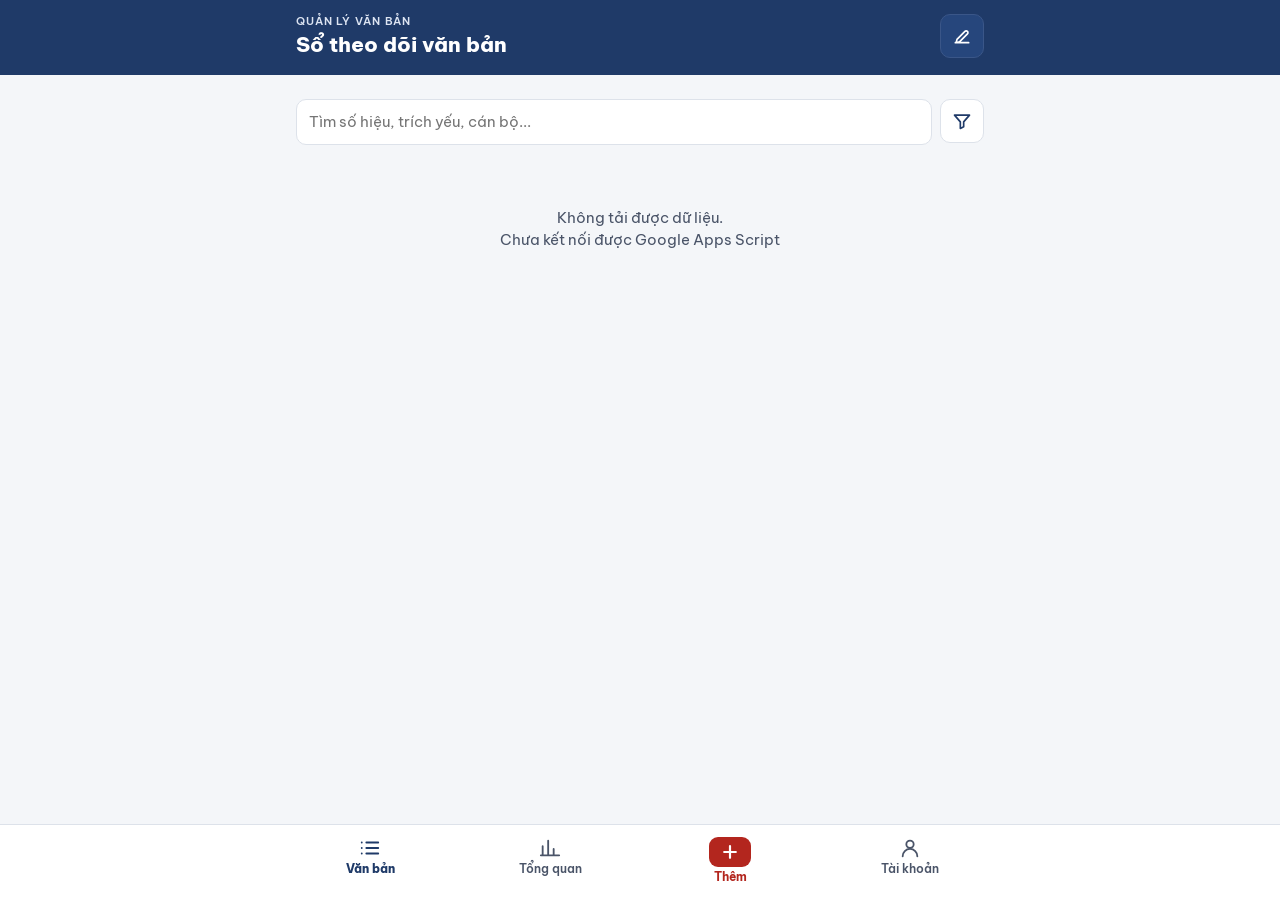
==== commit 6a443225: "Áp dụng thiết kế Hướng A (Công vụ) từ Claude Design - Đầu trang xanh đậm một màu: tên cơ quan, ngày," ====
--- a/QuanLyVanBan_DiDong/index.html
+++ b/QuanLyVanBan_DiDong/index.html
@@ -5,39 +5,46 @@
 <meta charset="utf-8">
 <meta name="viewport" content="width=device-width, initial-scale=1, viewport-fit=cover">
 <title>Quản lý văn bản</title>
-<link rel="stylesheet" href="https://fonts.googleapis.com/css2?family=Be+Vietnam+Pro:wght@400;500;600;700&family=Baloo+2:wght@600;700;800&display=swap">
+<link rel="stylesheet" href="https://fonts.googleapis.com/css2?family=Be+Vietnam+Pro:wght@400;500;600;700&display=swap">
 <style>
-/* Bố cục: đầu trang là khối màu chào buổi + vòng tiến độ, ô tìm kiếm nổi đè lên mép khối,
-   thẻ lọc nhiều màu, danh sách thẻ có biểu tượng màu theo loại công việc, nút thêm nổi góc phải. */
+/* Bố cục (Hướng A, Công vụ): thanh đầu xanh đậm một màu, 4 ô số liệu, danh sách chia nhóm theo hạn,
+   mỗi dòng có ô ngày hạn bên trái; thanh điều hướng dưới cùng; màu đỏ chỉ dành cho việc trễ. */
 :root{
-  --bg:#f2f5fc; --surface:#ffffff; --ink:#16203a; --muted:#5a6784; --line:#e0e6f2;
-  --brand:#2f5bea; --brand-soft:#e4ebff; --on-brand:#ffffff;
-  --hero-a:#2a55e6; --hero-b:#1d8fe6; --hero-c:#10b5ac;
-  --sun:#ffb020; --coral:#ff5d73; --mint:#14b981; --violet:#7c5cff; --sky:#22a6ee;
-  --fab-a:#ff5d73; --fab-b:#ff9a3d;
-  --red:#d93a52; --red-soft:#ffe3e7; --amber:#b96400; --amber-soft:#fff0d1; --green:#0d8a60; --green-soft:#d7f5e9; --grey:#5d6b85; --grey-soft:#e9edf5;
-  --c0:#0c8f89; --c0b:#d6f4f1; --c1:#6a4bf0; --c1b:#e9e4ff; --c2:#d4620d; --c2b:#ffe7d2; --c3:#cf2f80; --c3b:#ffe0ee;
-  --c4:#2559d8; --c4b:#dfe9ff; --c5:#2e963d; --c5b:#dff5dd; --c6:#a87a08; --c6b:#fff0bf; --c7:#5b6a82; --c7b:#e8ecf3;
-  --shadow:0 2px 10px rgba(30,50,110,.08); --shadow-pop:0 8px 22px rgba(30,50,110,.18);
-  --font:"Be Vietnam Pro",system-ui,-apple-system,"Segoe UI",Roboto,Arial,sans-serif;
-  --display:"Baloo 2","Be Vietnam Pro",system-ui,sans-serif;
+  --bg:#f4f6f9; --surface:#ffffff; --ink:#14213d; --muted:#4a5468; --line:#dde2ea;
+  --head:#1f3a68; --head-2:#26467c; --head-line:#3a5688; --on-head:#ffffff; --head-sub:#dce4f2;
+  --brand:#1f3a68; --brand-soft:#e6eefa; --on-brand:#ffffff;
+  --hero-a:#1f3a68; --hero-b:#1f3a68; --hero-c:#1f3a68;
+  --sun:#d08a00; --coral:#b3261e; --mint:#1e7a4c; --violet:#5b3ddb; --sky:#2f6fcf;
+  --fab-a:#b3261e; --fab-b:#b3261e; --add:#b3261e;
+  --red:#b3261e; --red-soft:#fdecea; --amber:#8a5100; --amber-soft:#fff4de; --green:#1e7a4c; --green-soft:#e8f5ee; --grey:#4a5468; --grey-soft:#eef1f5;
+  --c0:#0c7f7a; --c0b:#d9f2f0; --c1:#5b3ddb; --c1b:#ece8ff; --c2:#b04f0a; --c2b:#ffeadb; --c3:#b8296f; --c3b:#fde6f1;
+  --c4:#2559d8; --c4b:#e2eafc; --c5:#2b7d38; --c5b:#e3f3e1; --c6:#8a6406; --c6b:#fbf0cc; --c7:#4a5468; --c7b:#eef1f5;
+  --shadow:none; --shadow-pop:0 4px 14px rgba(20,33,61,.14);
+  --font:"Be Vietnam Pro",system-ui,-apple-system,"Segoe UI",sans-serif;
+  --display:"Be Vietnam Pro",system-ui,sans-serif;
 }
 @media (prefers-color-scheme: dark){:root:not([data-theme="light"]){
-  --bg:#0c1120; --surface:#151c31; --ink:#e8ecf8; --muted:#9aa6c2; --line:#273250;
-  --brand:#7f9cff; --brand-soft:#1d2a52; --on-brand:#0a1230;
-  --hero-a:#22409f; --hero-b:#17679f; --hero-c:#0d7f7a;
-  --red:#ff8496; --red-soft:#40202a; --amber:#f5b45a; --amber-soft:#3b2d12; --green:#54d6a4; --green-soft:#12332a; --grey:#a2aec8; --grey-soft:#212a44;
+  --bg:#0e1420; --surface:#172033; --ink:#e8ecf4; --muted:#a3aec3; --line:#2a3550;
+  --head:#13213f; --head-2:#1b2d52; --head-line:#2f4674; --on-head:#ffffff; --head-sub:#c3cee4;
+  --brand:#8db0f0; --brand-soft:#1c2a48; --on-brand:#0c1426;
+  --hero-a:#1b2d52; --hero-b:#1b2d52; --hero-c:#1b2d52;
+  --sun:#f2b65a; --coral:#ff8a80; --mint:#5fd39b; --violet:#a793ff; --sky:#7fb3ff;
+  --fab-a:#d9443b; --fab-b:#d9443b; --add:#d9443b;
+  --red:#ff8a80; --red-soft:#3a1c1c; --amber:#f2b65a; --amber-soft:#3a2a10; --green:#5fd39b; --green-soft:#12301f; --grey:#a3aec3; --grey-soft:#222c42;
   --c0:#4fdad0; --c0b:#123531; --c1:#a793ff; --c1b:#282050; --c2:#ff9f5e; --c2b:#42260f; --c3:#ff85bb; --c3b:#42172d;
   --c4:#7fa5ff; --c4b:#1a2a58; --c5:#78d987; --c5b:#173420; --c6:#f0c14d; --c6b:#3a2f0c; --c7:#a5b1c9; --c7b:#232c44;
-  --shadow:none; --shadow-pop:0 8px 22px rgba(0,0,0,.5); color-scheme:dark}}
+  --shadow:none; --shadow-pop:0 6px 18px rgba(0,0,0,.5); color-scheme:dark}}
 :root[data-theme="dark"]{
-  --bg:#0c1120; --surface:#151c31; --ink:#e8ecf8; --muted:#9aa6c2; --line:#273250;
-  --brand:#7f9cff; --brand-soft:#1d2a52; --on-brand:#0a1230;
-  --hero-a:#22409f; --hero-b:#17679f; --hero-c:#0d7f7a;
-  --red:#ff8496; --red-soft:#40202a; --amber:#f5b45a; --amber-soft:#3b2d12; --green:#54d6a4; --green-soft:#12332a; --grey:#a2aec8; --grey-soft:#212a44;
+  --bg:#0e1420; --surface:#172033; --ink:#e8ecf4; --muted:#a3aec3; --line:#2a3550;
+  --head:#13213f; --head-2:#1b2d52; --head-line:#2f4674; --on-head:#ffffff; --head-sub:#c3cee4;
+  --brand:#8db0f0; --brand-soft:#1c2a48; --on-brand:#0c1426;
+  --hero-a:#1b2d52; --hero-b:#1b2d52; --hero-c:#1b2d52;
+  --sun:#f2b65a; --coral:#ff8a80; --mint:#5fd39b; --violet:#a793ff; --sky:#7fb3ff;
+  --fab-a:#d9443b; --fab-b:#d9443b; --add:#d9443b;
+  --red:#ff8a80; --red-soft:#3a1c1c; --amber:#f2b65a; --amber-soft:#3a2a10; --green:#5fd39b; --green-soft:#12301f; --grey:#a3aec3; --grey-soft:#222c42;
   --c0:#4fdad0; --c0b:#123531; --c1:#a793ff; --c1b:#282050; --c2:#ff9f5e; --c2b:#42260f; --c3:#ff85bb; --c3b:#42172d;
   --c4:#7fa5ff; --c4b:#1a2a58; --c5:#78d987; --c5b:#173420; --c6:#f0c14d; --c6b:#3a2f0c; --c7:#a5b1c9; --c7b:#232c44;
-  --shadow:none; --shadow-pop:0 8px 22px rgba(0,0,0,.5); color-scheme:dark}
+  --shadow:none; --shadow-pop:0 6px 18px rgba(0,0,0,.5); color-scheme:dark}
 *{box-sizing:border-box;-webkit-tap-highlight-color:transparent}
 html,body{margin:0;background:var(--bg);color:var(--ink);font:15px/1.45 var(--font)}
 body{padding-bottom:calc(96px + env(safe-area-inset-bottom,0px))}
@@ -92,7 +99,7 @@
 .tab[aria-pressed="true"]{background:var(--tc);color:#fff}
 .tab[aria-pressed="true"]::before{background:#fff}
 .tab[aria-pressed="true"] b{color:#fff}
-.t-open{--tc:#e08a00}.t-late{--tc:#e0334f}.t-dinhky{--tc:#7c5cff}.t-done{--tc:#0f9e6e}
+.t-mine{--tc:#0f9e6e}.t-open{--tc:#e08a00}.t-late{--tc:#e0334f}.t-dinhky{--tc:#7c5cff}.t-done{--tc:#0f9e6e}
 
 /* ---- nhắc việc ---- */
 .remind{margin-top:12px;border-radius:16px;padding:11px 13px;background:var(--amber-soft);color:var(--amber)}
@@ -187,6 +194,60 @@
 .th img{width:100%;height:100%;object-fit:cover;display:block}
 .th .x{position:absolute;top:5px;right:5px;width:30px;height:30px;border-radius:50%;border:0;background:rgba(20,20,40,.7);color:#fff;font-size:17px;line-height:1;cursor:pointer}
 .th .ld{position:absolute;inset:0;display:grid;place-items:center;font-size:12px;color:var(--muted)}
+.frow{display:flex;align-items:center;gap:10px;background:var(--grey-soft);border-radius:14px;padding:10px 12px;cursor:pointer;min-height:48px}
+.frow .fi{width:36px;height:36px;border-radius:10px;background:var(--red-soft);color:var(--red);display:grid;place-items:center;font-size:11px;font-weight:800;flex:none}
+.frow span{flex:1;min-width:0;overflow-wrap:anywhere;font-weight:600;font-size:14px}
+.frow small{display:block;color:var(--muted);font-weight:400;font-size:12px}
+.frow .rmx{border:0;background:rgba(0,0,0,.1);color:inherit;border-radius:50%;width:28px;height:28px;cursor:pointer;font-size:16px;line-height:1}
+.g-ok{--gc:var(--mint)}
+.donebox{background:var(--green-soft);color:var(--green);border-radius:16px;padding:12px 14px;font-weight:600;font-size:14px}
+.viewsw{margin-top:-26px;position:relative;z-index:3;display:grid;grid-template-columns:1fr 1fr;gap:6px;background:var(--surface);border-radius:18px;padding:6px;box-shadow:var(--shadow-pop)}
+.viewsw button{border:0;background:transparent;color:var(--muted);font-weight:700;border-radius:13px;padding:10px 8px;min-height:44px;cursor:pointer}
+.viewsw button[aria-pressed="true"]{background:linear-gradient(135deg,var(--hero-a),var(--hero-b));color:#fff}
+.wrap.hassw .searchwrap{margin-top:12px}
+.dchips{display:flex;gap:8px;overflow-x:auto;padding-block:14px 4px;scrollbar-width:none}
+.dchips::-webkit-scrollbar{display:none}
+.dchips button{flex:none;border:0;background:var(--surface);color:var(--ink);border-radius:999px;padding:8px 14px;font-weight:600;cursor:pointer;box-shadow:var(--shadow)}
+.dchips button[aria-pressed="true"]{background:var(--brand);color:var(--on-brand)}
+.dnote{font-size:12.5px;color:var(--muted);margin:6px 2px 0}
+.kpi-grid{display:grid;grid-template-columns:1fr 1fr;gap:10px;padding-block:12px 4px}
+.kpi{--kc:var(--brand);--kb:var(--brand-soft);border:0;text-align:left;background:var(--kb);color:var(--kc);border-radius:18px;padding:12px 14px;cursor:pointer;display:grid;gap:2px}
+.kpi small{font-size:12.5px;font-weight:700;color:var(--ink);opacity:.8}
+.kpi b{font-family:var(--display);font-size:32px;line-height:1.05;font-weight:800}
+.kpi span{font-size:12px;color:var(--ink);opacity:.7}
+.kpi.k-late{--kc:var(--red);--kb:var(--red-soft)}
+.kpi.k-soon{--kc:var(--amber);--kb:var(--amber-soft)}
+.kpi.k-done{--kc:var(--green);--kb:var(--green-soft)}
+.kpi.k-wide{grid-column:1/-1;grid-template-columns:auto 1fr;align-items:center;gap:6px 16px}
+.kpi .bar{grid-column:1/-1;height:12px;border-radius:6px;background:rgba(255,255,255,.55);overflow:hidden;display:flex}
+.kpi .bar i{display:block;height:100%}
+.dsec{padding-block:14px 0}
+.dsec h3{margin:0 2px 8px;font-family:var(--display);font-size:18px;font-weight:800;display:flex;align-items:center;gap:8px}
+.dsec h3::before{content:"";width:9px;height:20px;border-radius:5px;background:var(--gc,var(--brand))}
+.dsec h3 em{font-style:normal;font-family:var(--font);font-size:13px;font-weight:700;padding:2px 10px;border-radius:999px;background:var(--grey-soft);color:var(--grey)}
+.dsec.s-late{--gc:var(--red)}.dsec.s-soon{--gc:var(--amber)}.dsec.s-per{--gc:var(--violet)}.dsec.s-done{--gc:var(--green)}
+.dsort{display:flex;gap:8px;margin:0 0 8px}
+.dsort button{border:0;background:var(--grey-soft);color:var(--grey);border-radius:999px;padding:6px 12px;font-weight:600;font-size:13px;cursor:pointer}
+.dsort button[aria-pressed="true"]{background:var(--brand-soft);color:var(--brand)}
+.pcard{background:var(--surface);border-radius:18px;box-shadow:var(--shadow);margin-bottom:10px;overflow:hidden}
+.phead{display:grid;grid-template-columns:auto 1fr auto;gap:4px 12px;align-items:center;padding:12px 14px;width:100%;border:0;background:none;text-align:left;cursor:pointer}
+.phead .av{width:40px;height:40px;border-radius:50%;background:var(--pc,var(--c4));color:var(--surface);display:grid;place-items:center;font-weight:800;font-size:16px;grid-row:span 2}
+.phead .nm{font-weight:700;font-size:15.5px;overflow-wrap:anywhere}
+.phead .sub{font-size:12.5px;color:var(--muted)}
+.badge{font-size:12.5px;font-weight:800;padding:4px 10px;border-radius:999px;white-space:nowrap}
+.badge.bad{background:var(--red);color:var(--surface)}
+.badge.good{background:var(--green-soft);color:var(--green)}
+.pbar{grid-column:1/-1;display:flex;height:10px;border-radius:5px;overflow:hidden;background:var(--grey-soft)}
+.pbar i{display:block;height:100%}
+.pnums{grid-column:1/-1;display:flex;flex-wrap:wrap;gap:4px 12px;font-size:12.5px;color:var(--muted)}
+.pnums b{color:var(--ink)}.pnums .r{color:var(--red);font-weight:800}
+.plist{padding:0 12px 12px;display:grid;gap:8px}
+.jrow{background:var(--bg);border-radius:14px;padding:10px 12px;cursor:pointer;display:grid;gap:5px}
+.jrow.late{background:var(--red-soft)}
+.jrow.late .pill,.jrow.late .chip-m{background:var(--surface)}
+.jrow.late .chip-m.late-t{color:var(--red)}
+.jrow .t{font-weight:600;font-size:14.5px;overflow-wrap:anywhere}
+.jrow .m{display:flex;flex-wrap:wrap;gap:5px 6px;align-items:center}
 .viewer{position:fixed;inset:0;z-index:40;background:#000;display:grid;grid-template-rows:auto 1fr auto}
 .viewer .vt{display:flex;justify-content:space-between;align-items:center;padding:calc(10px + env(safe-area-inset-top,0px)) 14px 10px;color:#fff}
 .viewer .vt button,.viewer .vb button{background:rgba(255,255,255,.16);border:0;color:#fff;border-radius:12px;padding:11px 18px;font-weight:600;cursor:pointer}
@@ -230,36 +291,192 @@
 .confetti i{position:absolute;width:9px;height:14px;border-radius:2px;animation:pop 1.1s cubic-bezier(.2,.7,.3,1) forwards}
 @keyframes pop{0%{transform:translate(0,0) rotate(0);opacity:1}100%{transform:translate(var(--dx),var(--dy)) rotate(var(--rot));opacity:0}}
 @media(prefers-reduced-motion:reduce){*{transition:none!important;animation:none!important}.confetti{display:none}}
+
+/* ===== Hướng A ===== */
+body{padding-bottom:calc(84px + env(safe-area-inset-bottom,0px))}
+.ahead{background:var(--head);color:var(--on-head);padding:calc(14px + env(safe-area-inset-top,0px)) 0 16px}
+.ahead-row{display:flex;align-items:flex-start;gap:12px}
+.ahead-t{flex:1;min-width:0;display:grid;gap:2px}
+.ahead .org{font-size:11px;font-weight:600;letter-spacing:.08em;text-transform:uppercase;color:var(--head-sub)}
+.ahead h1{margin:0;font-size:21px;font-weight:800;line-height:1.2}
+.ahead .hsub{font-size:13px;color:var(--head-sub)}
+.hbtn{width:44px;height:44px;flex:none;border-radius:10px;border:1px solid var(--head-line);background:var(--head-2);color:var(--on-head);display:grid;place-items:center;cursor:pointer}
+.ahead .demo{background:var(--head-2);color:var(--on-head);border-radius:10px;padding:7px 12px;font-size:12.5px;margin-top:10px}
+.pseg{display:grid;grid-template-columns:repeat(4,minmax(0,1fr));gap:4px;background:var(--head-2);border-radius:10px;padding:4px;margin-top:12px}
+.pseg button{border:0;border-radius:8px;padding:9px 0;font-weight:600;font-size:13.5px;background:transparent;color:var(--head-sub);cursor:pointer;min-height:40px}
+.pseg button[aria-pressed="true"]{background:var(--surface);color:var(--ink);font-weight:700}
+.tiles{display:grid;grid-template-columns:repeat(4,minmax(0,1fr));gap:8px;padding-top:14px}
+.tile{border:1px solid var(--line);background:var(--surface);border-radius:10px;padding:10px 4px;display:grid;justify-items:center;gap:2px;cursor:pointer;color:var(--ink)}
+.tile b{font-size:24px;font-weight:800;font-variant-numeric:tabular-nums;line-height:1.15}
+.tile span{font-size:11.5px;font-weight:600;color:var(--muted);text-align:center}
+.tile.t-late{background:var(--red-soft);border-color:transparent}.tile.t-late b{color:var(--red)}
+.tile.t-soon{background:var(--amber-soft);border-color:transparent}.tile.t-soon b{color:var(--amber)}
+.tile.t-done{background:var(--green-soft);border-color:transparent}.tile.t-done b{color:var(--green)}
+.tile.t-open b{color:var(--brand)}
+.tile[aria-pressed="true"]{outline:2.5px solid var(--ink);outline-offset:-2.5px}
+.searchwrap{margin-top:10px}
+.search{background:transparent;box-shadow:none;padding:0;gap:8px}
+.search .field{background:var(--surface);border:1px solid var(--line);border-radius:10px}
+.ib{border-radius:10px;background:var(--surface);border:1px solid var(--line);color:var(--brand)}
+.ib .dot{background:var(--red)}
+.tabs{padding-block:10px 2px}
+.tab{box-shadow:none;border:1px solid var(--line);border-radius:999px;padding:7px 13px;font-size:13.5px}
+.tab::before{display:none}
+.tab b{color:var(--muted);font-size:13px}
+.tab[aria-pressed="true"]{background:var(--brand);border-color:var(--brand);color:var(--on-brand)}
+.tab[aria-pressed="true"] b{color:var(--on-brand)}
+.list{gap:6px;padding-block:6px 14px}
+.ghead{display:flex;align-items:center;gap:8px;padding:12px 2px 2px;font-size:12.5px;font-weight:700;letter-spacing:.06em;text-transform:uppercase;color:var(--muted)}
+.ghead i{width:8px;height:8px;border-radius:50%;background:var(--muted)}
+.ghead.g-late i{background:var(--red)}.ghead.g-soon i{background:var(--amber)}.ghead.g-ok i{background:var(--brand)}.ghead.g-done i{background:var(--green)}
+.card{display:grid;grid-template-columns:auto 58px minmax(0,1fr);gap:12px;background:var(--surface);border:1px solid var(--line);border-radius:12px;padding:12px;box-shadow:none;cursor:pointer}
+.card:not(.sel-mode){grid-template-columns:58px minmax(0,1fr)}
+.card.sel{border-color:var(--brand);outline:2px solid var(--brand);outline-offset:-1px}
+.dbox{border-radius:8px;display:grid;place-content:center;justify-items:center;padding:6px 0;background:var(--grey-soft);color:var(--muted);min-height:54px}
+.dbox b{font-size:18px;font-weight:800;font-variant-numeric:tabular-nums;line-height:1.1}
+.dbox span{font-size:11px;font-weight:600}
+.dbox.late{background:var(--red-soft);color:var(--red)}.dbox.soon{background:var(--amber-soft);color:var(--amber)}.dbox.ok{background:var(--brand-soft);color:var(--brand)}.dbox.done{background:var(--green-soft);color:var(--green)}
+.rbody{min-width:0;display:grid;gap:4px}
+.rso{font-size:12px;font-weight:700;color:var(--brand);font-variant-numeric:tabular-nums;display:flex;gap:6px;align-items:center;flex-wrap:wrap}
+.rso .lc{font-weight:600;padding:1px 7px;border-radius:6px;background:var(--grey-soft);color:var(--muted)}
+.card h3{margin:0;font-size:14.5px;font-weight:600;line-height:1.38}
+.card.done h3{color:var(--muted)}
+.rmeta{display:flex;flex-wrap:wrap;gap:4px 6px;align-items:center;font-size:12.5px;color:var(--muted)}
+.rmeta .nt{font-weight:700}.rmeta .nt.late{color:var(--red)}.rmeta .nt.soon{color:var(--amber)}.rmeta .nt.done{color:var(--green)}
+.rmeta .pill{margin-left:auto}
+.pill{border-radius:6px;padding:2px 8px;font-weight:600}
+.st-chua{background:var(--grey-soft);color:var(--grey)}
+.st-dang{background:var(--brand-soft);color:var(--brand)}
+.st-xong{background:var(--green-soft);color:var(--green)}
+.st-huy{background:var(--grey-soft);color:var(--muted)}
+.bnav{position:fixed;left:0;right:0;bottom:0;z-index:6;background:var(--surface);border-top:1px solid var(--line);padding:6px 8px calc(8px + env(safe-area-inset-bottom,0px));display:flex;justify-content:center}
+.bnav .in{display:flex;width:100%;max-width:720px}
+.bnav button{flex:1;border:0;background:none;color:var(--muted);display:flex;flex-direction:column;align-items:center;gap:2px;padding:6px 0;font-size:11.5px;font-weight:600;cursor:pointer;min-height:52px}
+.bnav button svg{width:22px;height:22px}
+.bnav button[aria-current="page"]{color:var(--brand);font-weight:800}
+.bnav .nav-add{color:var(--add);font-weight:700}
+.bnav .nav-add .plus{width:42px;height:30px;border-radius:9px;background:var(--add);color:#fff;display:grid;place-items:center}
+.bnav .nav-add .plus svg{width:20px;height:20px;stroke-width:2.6}
+.selbar{z-index:8}
+.btn{border-radius:10px;background:var(--brand-soft);color:var(--brand)}
+.btn.primary{background:var(--brand);color:var(--on-brand);box-shadow:none}
+.s-head{background:var(--head);color:var(--on-head);box-shadow:none}
+.s-head h2{font-size:18px;font-weight:800}
+.s-head .ib{background:var(--head-2);border-color:var(--head-line);color:var(--on-head)}
+.s-head .btn{background:var(--head-2);color:var(--on-head);border:1px solid var(--head-line)}
+.group{border:1px solid var(--line);border-radius:12px;box-shadow:none}
+.group h4{font-family:var(--font);font-size:12.5px;font-weight:700;letter-spacing:.06em;text-transform:uppercase;color:var(--muted)}
+.group h4::before{display:none}
+.shot{border-color:var(--brand);background:var(--brand-soft);color:var(--brand);border-radius:12px}
+.seg button{border-radius:10px}
+.paper{border:1px solid var(--line);box-shadow:none}
+/* chi tiết */
+.dbanner{display:flex;align-items:center;gap:8px;margin:0 -16px;padding:10px 16px;font-size:14px;font-weight:700;background:var(--grey-soft);color:var(--ink)}
+.dbanner.late{background:var(--red);color:#fff}.dbanner.soon{background:var(--amber-soft);color:var(--amber)}.dbanner.done{background:var(--green-soft);color:var(--green)}
+.s-body > .dbanner:first-child{margin-top:-14px}
+.ddoc{background:var(--surface);border:1px solid var(--line);border-radius:12px;padding:16px;display:grid;gap:8px}
+.ddoc .top{display:flex;align-items:center;gap:8px;flex-wrap:wrap}
+.ddoc .so{font-size:13px;font-weight:800;color:var(--brand);font-variant-numeric:tabular-nums}
+.ddoc .lc{font-size:12px;font-weight:600;padding:2px 8px;border-radius:6px;background:var(--grey-soft);color:var(--muted)}
+.ddoc .pill{margin-left:auto}
+.ddoc h3{margin:0;font-size:19px;line-height:1.35;font-weight:800;overflow-wrap:anywhere}
+.itable{background:var(--surface);border:1px solid var(--line);border-radius:12px;overflow:hidden}
+.irow{display:grid;grid-template-columns:112px minmax(0,1fr);gap:12px;padding:11px 16px;border-bottom:1px solid var(--line)}
+.irow:last-child{border-bottom:0}
+.irow small{font-size:12.5px;font-weight:600;color:var(--muted)}
+.irow p{margin:0;font-size:14.5px;line-height:1.45;white-space:pre-wrap;overflow-wrap:anywhere}
+.slabel{font-size:12.5px;font-weight:700;letter-spacing:.06em;text-transform:uppercase;color:var(--muted)}
+.seg4{display:grid;grid-template-columns:repeat(4,minmax(0,1fr));gap:4px;background:var(--grey-soft);border-radius:10px;padding:4px}
+.seg4 button{border:0;border-radius:8px;padding:10px 2px;font-size:12.5px;font-weight:600;background:transparent;color:var(--muted);cursor:pointer;min-height:44px}
+.seg4 button[aria-pressed="true"]{background:var(--surface);color:var(--ink);font-weight:800;box-shadow:0 1px 3px rgba(20,33,61,.15)}
+.seg4 button[aria-pressed="true"].st-xong{color:var(--green)}.seg4 button[aria-pressed="true"].st-dang{color:var(--brand)}
+.seg4 button:disabled{opacity:.55;cursor:default}
+.tl{display:grid;gap:10px}
+.tl div{display:grid;grid-template-columns:14px minmax(0,1fr);gap:10px}
+.tl i{width:10px;height:10px;margin-top:5px;border-radius:50%;background:var(--brand)}
+.tl b{font-size:14px;font-weight:600}.tl span{display:block;font-size:12.5px;color:var(--muted)}
+/* tổng quan */
+.acard{background:var(--surface);border:1px solid var(--line);border-radius:12px;padding:16px;display:grid;gap:10px;text-align:left;cursor:pointer;color:var(--ink)}
+.acard .big{display:flex;align-items:baseline;gap:12px}
+.acard .big b{font-size:40px;font-weight:800;color:var(--brand);font-variant-numeric:tabular-nums;line-height:1}
+.acard .big span{font-size:14px;color:var(--muted)}
+.sbar{display:flex;height:12px;border-radius:6px;overflow:hidden;background:var(--grey-soft)}
+.sbar i{display:block;height:100%}
+.legend{display:flex;flex-wrap:wrap;gap:6px 14px;font-size:12.5px;color:var(--muted)}
+.legend span{display:flex;align-items:center;gap:6px}.legend i{width:10px;height:10px;border-radius:2px}
+.kpi4{display:grid;grid-template-columns:repeat(2,minmax(0,1fr));gap:10px}
+.kpi4 button{text-align:left;border:1px solid var(--line);background:var(--surface);border-radius:12px;padding:12px 14px;display:grid;gap:2px;cursor:pointer;color:var(--ink)}
+.kpi4 small{font-size:12.5px;font-weight:600;color:var(--muted)}
+.kpi4 b{font-size:30px;font-weight:800;font-variant-numeric:tabular-nums;line-height:1.1}
+.kpi4 .k-late{background:var(--red-soft);border-color:transparent}.kpi4 .k-late b{color:var(--red)}
+.kpi4 .k-soon{background:var(--amber-soft);border-color:transparent}.kpi4 .k-soon b{color:var(--amber)}
+.tbox{background:var(--surface);border:1px solid var(--line);border-radius:12px;overflow:hidden}
+.tbox .th2{display:flex;align-items:center;gap:8px;padding:14px 16px 10px}
+.tbox .th2 b{font-size:16px;font-weight:800;flex:1}
+.tbox .th2 em{font-style:normal;font-size:13px;font-weight:800}
+.tbox .th2 .dot{width:8px;height:8px;border-radius:50%}
+.tsort{display:flex;gap:6px;padding:0 16px 10px}
+.tsort button{border:1px solid var(--line);background:var(--surface);color:var(--muted);border-radius:999px;padding:5px 11px;font-size:12.5px;font-weight:600;cursor:pointer}
+.tsort button[aria-pressed="true"]{background:var(--brand);border-color:var(--brand);color:var(--on-brand)}
+.tgrid{display:grid;grid-template-columns:minmax(0,1fr) 40px 40px 72px;gap:4px 8px;align-items:center}
+.thead{padding:8px 16px;background:var(--grey-soft);font-size:11px;font-weight:700;letter-spacing:.02em;white-space:nowrap;text-transform:uppercase;color:var(--muted)}
+.thead span:not(:first-child),.trow .n{text-align:right;font-variant-numeric:tabular-nums}
+.trow{width:100%;border:0;border-top:1px solid var(--line);background:none;padding:12px 16px;text-align:left;cursor:pointer;color:var(--ink);font-size:14px}
+.trow .nm{font-size:14.5px;font-weight:700;display:flex;align-items:center;gap:6px;min-width:0;overflow-wrap:anywhere}
+.trow .nm svg{width:16px;height:16px;color:var(--muted);flex:none;transition:transform .15s}
+.trow[aria-expanded="true"] .nm svg{transform:rotate(180deg)}
+.trow .n.r{color:var(--red);font-weight:800}
+.trow .bar2{grid-column:1/-1;display:flex;align-items:center;gap:8px}
+.trow .bar2 .sbar{flex:1;height:8px}
+.trow .bar2 small{font-size:12px;color:var(--muted);width:36px;text-align:right}
+.tjobs{padding:4px 12px 12px;display:grid;gap:6px;background:var(--bg)}
+.lrow{display:grid;grid-template-columns:minmax(0,1fr) auto;gap:4px 12px;padding:12px 16px;border-top:1px solid var(--line);cursor:pointer;align-items:center}
+.lrow .t{font-size:14.5px;font-weight:600;line-height:1.35;overflow-wrap:anywhere}
+.lrow .w{font-size:12.5px;color:var(--muted)}
+.lrow .d{grid-row:span 2;display:grid;justify-items:end}
+.lrow .d b{font-size:20px;font-weight:800;font-variant-numeric:tabular-nums;color:var(--red)}
+.lrow .d small{font-size:11px;font-weight:600;color:var(--red)}
+.lrow .d.soon b,.lrow .d.soon small{color:var(--amber)}
+.lrow .d.done b,.lrow .d.done small{color:var(--green)}
+.jrow{background:var(--surface);border:1px solid var(--line)}
+.jrow.late{background:var(--red-soft);border-color:transparent}
+.dsec2{display:grid;gap:12px;padding-block:14px 8px}
+.dnote{font-size:12.5px;color:var(--muted);margin:0 2px}
 </style>
 </head>
 <body>
 <div id="main">
-  <header class="hero">
-    <div class="dots" aria-hidden="true"><i></i><i></i><i></i><i></i></div>
+  <header class="ahead">
     <div class="wrap">
-      <div class="hero-bar">
-        <span class="brand">Quản lý văn bản</span>
-        <button class="hib" id="btnSign" aria-label="Lập danh sách ký nhận" title="Danh sách ký nhận"><svg viewBox="0 0 24 24"><path d="M4 20h16M6 16l9.5-9.5a2.1 2.1 0 0 1 3 3L9 19l-4 1z"/></svg></button>
-        <button class="hib" id="btnSet" aria-label="Cài đặt" title="Cài đặt"><svg viewBox="0 0 24 24"><circle cx="12" cy="12" r="3"/><path d="M19.4 15a1.7 1.7 0 0 0 .3 1.8l.1.1a2 2 0 1 1-2.8 2.8l-.1-.1a1.7 1.7 0 0 0-1.8-.3 1.7 1.7 0 0 0-1 1.5V21a2 2 0 1 1-4 0v-.1a1.7 1.7 0 0 0-1.1-1.5 1.7 1.7 0 0 0-1.8.3l-.1.1a2 2 0 1 1-2.8-2.8l.1-.1a1.7 1.7 0 0 0 .3-1.8 1.7 1.7 0 0 0-1.5-1H3a2 2 0 1 1 0-4h.1a1.7 1.7 0 0 0 1.5-1.1 1.7 1.7 0 0 0-.3-1.8l-.1-.1a2 2 0 1 1 2.8-2.8l.1.1a1.7 1.7 0 0 0 1.8.3H9a1.7 1.7 0 0 0 1-1.5V3a2 2 0 1 1 4 0v.1a1.7 1.7 0 0 0 1 1.5 1.7 1.7 0 0 0 1.8-.3l.1-.1a2 2 0 1 1 2.8 2.8l-.1.1a1.7 1.7 0 0 0-.3 1.8V9a1.7 1.7 0 0 0 1.5 1H21a2 2 0 1 1 0 4h-.1a1.7 1.7 0 0 0-1.5 1z"/></svg></button>
+      <div class="ahead-row">
+        <div class="ahead-t">
+          <span class="org" id="orgName">Quản lý văn bản</span>
+          <h1 id="hTitle">Sổ theo dõi văn bản</h1>
+          <span class="hsub" id="hSub"></span>
+        </div>
+        <button class="hbtn" id="btnSign" aria-label="Lập danh sách ký nhận" title="Danh sách ký nhận"><svg viewBox="0 0 24 24"><path d="M4 20h16M6 16l9.5-9.5a2.1 2.1 0 0 1 3 3L9 19l-4 1z"/></svg></button>
       </div>
-      <div class="hero-main">
-        <div class="hero-txt"><p class="hi" id="hiTxt">Xin chào</p><h1 id="hiSub">Đang tải dữ liệu...</h1></div>
-        <div class="ring" id="ring" aria-label="Tiến độ hoàn thành"><svg viewBox="0 0 84 84"><circle class="bg" cx="42" cy="42" r="34"/><circle class="fg" id="ringFg" cx="42" cy="42" r="34" stroke-dasharray="213.6" stroke-dashoffset="213.6"/></svg><b id="ringPct">0%</b></div>
-      </div>
-      <div class="hero-stats" id="heroStats"></div>
+      <div class="pseg" id="pseg" hidden></div>
       <div id="demoNote" class="demo" hidden></div>
     </div>
   </header>
-  <div class="wrap">
+  <div class="wrap" id="homeWrap">
+    <div class="tiles" id="tiles"></div>
     <div class="searchwrap"><div class="search">
-      <input class="field" id="q" type="search" placeholder="Tìm số văn bản, trích yếu, chỉ đạo..." aria-label="Tìm kiếm">
+      <input class="field" id="q" type="search" placeholder="Tìm số hiệu, trích yếu, cán bộ..." aria-label="Tìm kiếm">
       <button class="ib" id="btnFilter" aria-label="Bộ lọc" title="Bộ lọc"><svg viewBox="0 0 24 24"><path d="M3 5h18l-7 8v6l-4 2v-8z"/></svg><span class="dot" id="fDot" hidden></span></button>
     </div></div>
+    <div class="tabs" id="tabs"></div>
     <div id="remind" class="remind" hidden></div>
-    <div class="tabs" id="tabs"></div>
     <div class="list" id="list"></div>
+    <div id="dash" hidden></div>
   </div>
-  <button class="fab" id="fab"><svg viewBox="0 0 24 24"><path d="M12 5v14M5 12h14"/></svg>Thêm văn bản</button>
+  <nav class="bnav" aria-label="Điều hướng"><div class="in">
+    <button type="button" id="navList" data-nav="list" aria-current="page"><svg viewBox="0 0 24 24"><path d="M8 6h13M8 12h13M8 18h13M3 6h.01M3 12h.01M3 18h.01"/></svg>Văn bản</button>
+    <button type="button" id="navDash" data-nav="dash"><svg viewBox="0 0 24 24"><path d="M4 20V10M10 20V4M16 20v-7M22 20H2"/></svg>Tổng quan</button>
+    <button type="button" id="fab" class="nav-add"><span class="plus"><svg viewBox="0 0 24 24"><path d="M12 5v14M5 12h14"/></svg></span>Thêm</button>
+    <button type="button" id="btnSet"><svg viewBox="0 0 24 24"><circle cx="12" cy="8" r="4"/><path d="M4 21a8 8 0 0 1 16 0"/></svg>Tài khoản</button>
+  </div></nav>
   <div class="selbar" id="selbar" hidden>
     <span id="selCount"></span>
     <button class="btn" id="selAll">Chọn hết</button>
@@ -326,6 +543,34 @@
   </div></div>
 </section>
 
+<!-- Hoàn thành công việc: bắt buộc đính kèm ảnh hoặc file kết quả -->
+<section class="screen" id="scrDone" hidden>
+  <div class="s-head"><div class="wrap"><div class="bar-row">
+    <button class="ib" data-close="scrDone" aria-label="Quay lại"><svg viewBox="0 0 24 24"><path d="M15 6l-6 6 6 6"/></svg></button>
+    <h2 id="dnHead">Hoàn thành công việc</h2>
+  </div></div></div>
+  <div class="wrap"><div class="s-body">
+    <div class="donebox" id="dnTip">Đính kèm ảnh chụp hoặc file kết quả thì mới đánh dấu Đã xong.</div>
+    <div class="group g-ok">
+      <h4>Ảnh, file kết quả</h4>
+      <label class="shot" for="dnCamera" style="border-color:var(--mint);background:var(--green-soft);color:var(--green)"><svg viewBox="0 0 24 24"><path d="M4 8h3l2-3h6l2 3h3a1 1 0 0 1 1 1v9a1 1 0 0 1-1 1H4a1 1 0 0 1-1-1V9a1 1 0 0 1 1-1z"/><circle cx="12" cy="13" r="3.5"/></svg>Chụp ảnh kết quả<small>Chụp được nhiều ảnh</small></label>
+      <input type="file" id="dnCamera" accept="image/*" capture="environment" hidden>
+      <label class="btn block" for="dnFile">Tải ảnh hoặc file PDF lên</label>
+      <input type="file" id="dnFile" accept="image/*,application/pdf,.pdf" multiple hidden>
+      <div id="dnList" style="display:grid;gap:8px"></div>
+    </div>
+    <div class="group g-do" id="dnNoteBox">
+      <label class="f">Ghi chú kết quả (không bắt buộc)<textarea class="field" id="dnNote" rows="2"></textarea></label>
+    </div>
+  </div></div>
+  <div class="s-foot"><div class="wrap">
+    <div style="flex:1;display:grid;gap:6px">
+      <div class="prog" id="dnProg" hidden><i></i></div>
+      <button class="btn primary block" id="dnGo" disabled>Hoàn thành</button>
+    </div>
+  </div></div>
+</section>
+
 <!-- Bộ lọc -->
 <section class="screen" id="scrFilter" hidden>
   <div class="s-head"><div class="wrap"><div class="bar-row">
@@ -370,7 +615,7 @@
 <section class="screen" id="scrSet" hidden>
   <div class="s-head"><div class="wrap"><div class="bar-row">
     <button class="ib" data-close="scrSet" aria-label="Quay lại"><svg viewBox="0 0 24 24"><path d="M15 6l-6 6 6 6"/></svg></button>
-    <h2>Cài đặt</h2>
+    <h2>Tài khoản và cài đặt</h2>
   </div></div></div>
   <div class="wrap"><div class="s-body">
     <div class="group g-set">
@@ -379,23 +624,43 @@
       <div class="tip" id="stMail"></div>
       <button class="btn block" id="stTest">Gửi thử email nhắc việc</button>
     </div>
-    <div class="group g-cb">
+    <div class="group g-set" id="grpPush" hidden>
+      <h4>Thông báo đẩy</h4>
+      <div class="tip" id="pushState"></div>
+      <button class="btn primary block" id="pushOn" hidden>Bật thông báo nhắc việc trên máy này</button>
+      <button class="btn block" id="pushTest" hidden>Gửi thông báo thử</button>
+      <button class="btn block" id="pushOff" hidden>Tắt thông báo trên máy này</button>
+      <div class="tip">Mỗi sáng 7h30 điện thoại nhận thông báo các việc quá hạn và sắp đến hạn trong 3 ngày, kể cả khi không mở ứng dụng. Cán bộ chỉ nhận việc của mình.</div>
+    </div>
+    <div class="group" id="grpOrg">
+      <h4>Tên cơ quan</h4>
+      <div class="addrow"><input class="field" id="stOrg" placeholder="Ví dụ: UBND xã ..." autocomplete="off"><button class="btn" id="stOrgSave">Lưu</button></div>
+      <div class="tip">Hiện ở đầu ứng dụng cho mọi người.</div>
+    </div>
+    <div class="group g-cb" id="grpCb">
       <h4>Danh sách cán bộ</h4>
       <div class="chips" id="stCb"></div>
       <div class="addrow"><input class="field" id="stCbNew" placeholder="Tên cán bộ" autocomplete="off"><button class="btn" id="stCbAdd">Thêm</button></div>
       <div class="tip">Tên trong danh sách hiện thành thẻ để chọn nhanh khi thêm văn bản. Xóa tên ở đây không ảnh hưởng văn bản đã nhập.</div>
     </div>
-    <div class="group g-set">
+    <div class="group g-set" id="grpLoai">
       <h4>Phân loại công việc</h4>
       <div id="stLoai"></div>
       <div class="tip">Đặt lịch cho báo cáo định kỳ: hàng tuần vào thứ mấy, hàng tháng vào ngày nào, hàng quý, 6 tháng, hàng năm. Có thể bật tự tạo công việc trước hạn.</div>
       <button class="btn block" id="lnAdd">Thêm loại mới</button>
     </div>
     <div class="group g-set">
-      <h4>Dữ liệu</h4>
+      <h4>Dữ liệu và tài khoản</h4>
+      <div class="tip" id="stMe"></div>
+      <button class="btn block" id="stTrash" hidden>Thùng rác</button>
+      <button class="btn block" id="stBackup" hidden>Sao lưu dữ liệu (không kèm ảnh)</button>
+      <button class="btn block" id="stBackupFull" hidden>Sao lưu kèm ảnh và file</button>
+      <label class="btn block" id="stRestoreLb" for="stRestore" hidden>Khôi phục từ file sao lưu</label>
+      <input type="file" id="stRestore" accept="application/json,.json" hidden>
+      <div class="tip" id="stBackupTip" hidden>Sao lưu tải về điện thoại một file .json. Nên sao lưu định kỳ; bản kèm ảnh có thể rất nặng nếu nhiều văn bản.</div>
       <a class="btn block" id="stSheet" href="#" target="_blank" rel="noopener">Mở Google Sheet (xuất Excel, in)</a>
       <button class="btn block" id="stCsv" hidden>Tải danh sách Excel (CSV)</button>
-      <button class="btn block" id="stLogout">Đăng xuất mã truy cập</button>
+      <button class="btn block" id="stLogout">Đăng xuất</button>
     </div>
     <div class="tip" id="stNote"></div>
   </div></div>
@@ -425,6 +690,18 @@
   <div class="s-foot"><div class="wrap"><button class="btn primary block" id="lSave">Lưu loại</button></div></div>
 </section>
 
+<!-- Thùng rác -->
+<section class="screen" id="scrTrash" hidden>
+  <div class="s-head"><div class="wrap"><div class="bar-row">
+    <button class="ib" data-close="scrTrash" aria-label="Quay lại"><svg viewBox="0 0 24 24"><path d="M15 6l-6 6 6 6"/></svg></button>
+    <h2>Thùng rác</h2>
+  </div></div></div>
+  <div class="wrap"><div class="s-body">
+    <div class="tip">Văn bản đã xóa nằm ở đây. Khôi phục để đưa lại danh sách, hoặc xóa hẳn (mất cả ảnh và file).</div>
+    <div id="trList" style="display:grid;gap:10px"></div>
+  </div></div>
+</section>
+
 <datalist id="dlCb"></datalist>
 <div class="viewer" id="viewer" hidden>
   <div class="vt"><span id="vCount"></span><button id="vClose">Đóng</button></div>
@@ -444,6 +721,20 @@
   var DEFAULT_LOAI = [{ id: 'vb', name: 'Văn bản thường', ky: '' }, { id: 'bctuan', name: 'Báo cáo tuần', ky: 'tuan', ngay: 5 }, { id: 'bcthang', name: 'Báo cáo tháng', ky: 'thang', ngay: 0 }, { id: 'bcquy', name: 'Báo cáo quý', ky: 'quy', thang: 3, ngay: 0 }, { id: 'bc6thang', name: 'Báo cáo 6 tháng', ky: '6thang', thang: 6, ngay: 0 }, { id: 'bcnam', name: 'Báo cáo năm', ky: 'nam', thang: 12, ngay: 0 }];
     var loai = DEFAULT_LOAI.slice();
   var canbo = [];
+  var viewMode = 'list', dashPeriod = 'all', dashSort = 'late', dashOpen = {}, orgName = '';
+  var me = { role: '', ten: '', account: '' };
+  function canEdit() { return !me.role || me.role === 'quan_tri' || me.role === 'van_thu'; }
+  function isMine(d) { return !!me.ten && d.can_bo.toLowerCase().indexOf(me.ten.toLowerCase()) >= 0; }
+  function canUpdate(d) { return canEdit() || (me.role === 'can_bo' && isMine(d)); }
+  var ROLE_TEXT = { quan_tri: 'Quản trị', van_thu: 'Văn thư', lanh_dao: 'Lãnh đạo (chỉ xem)', can_bo: 'Cán bộ' };
+  function applyRole() {
+    $('fab').hidden = !canEdit() || selectMode;
+    $('grpCb').hidden = !canEdit(); $('grpLoai').hidden = !canEdit(); $('grpOrg').hidden = !canEdit();
+    $('stTrash').hidden = !(canEdit() && window.FEATURES && window.FEATURES.trash);
+    var bk = canEdit() && window.FEATURES && window.FEATURES.backup;
+    $('stBackup').hidden = $('stBackupFull').hidden = $('stRestoreLb').hidden = $('stBackupTip').hidden = !bk;
+    $('stMe').textContent = me.account ? 'Tài khoản: ' + me.account + (me.role ? ' (' + (ROLE_TEXT[me.role] || me.role) + (me.ten ? ', ' + me.ten : '') + ')' : '') : '';
+  }
   var CAT_BUILTIN = { vb: 7, bctuan: 0, bcthang: 1, bcquy: 2, bc6thang: 3, bcnam: 4 };
   function hashN(str) { var h = 0; for (var i = 0; i < str.length; i++) h = (h * 31 + str.charCodeAt(i)) >>> 0; return h; }
   function catIdx(id) { id = id || 'vb'; return CAT_BUILTIN[id] !== undefined ? CAT_BUILTIN[id] : [5, 6, 0, 1, 2, 3, 4][hashN(id) % 7]; }
@@ -547,15 +838,24 @@
 
   // ---- Danh sách ----
   function load() {
-    return Promise.all([rpc('getAll'), rpc('getLoai').catch(function () { return null; }), rpc('getCanBo').catch(function () { return null; })]).then(function (r) {
-      docs = r[0]; docs.forEach(function (d) { if (!d.loai) d.loai = 'vb'; });
+    return Promise.all([rpc('getAll'), rpc('getLoai').catch(function () { return null; }), rpc('getCanBo').catch(function () { return null; }), rpc('getInfo').catch(function () { return {}; }), rpc('getCoQuan').catch(function () { return ''; })]).then(function (r) {
+      orgName = typeof r[4] === 'string' ? r[4] : '';
+      var inf = r[3] || {}, first = !me.loaded;
+      if (first) setTimeout(syncPush, 1500);
+      me.role = inf.role || ''; me.ten = inf.ten || ''; me.account = inf.account || ''; me.loaded = true;
+      if (first && me.role === 'can_bo' && me.ten) F.tab = 'mine';
+      if (first && me.role === 'lanh_dao') viewMode = 'dash';
+      docs = JSON.parse(JSON.stringify(r[0])); docs.forEach(function (d) { if (!d.loai) d.loai = 'vb'; if (!d.bc) d.bc = []; });
       canbo = (r[2] && r[2].length) ? r[2] : namesFromDocs();
-      loai = (r[1] && r[1].length) ? r[1] : DEFAULT_LOAI.slice(); renderAll(); ensureAuto();
+      loai = (r[1] && r[1].length) ? r[1] : DEFAULT_LOAI.slice(); applyRole(); renderAll(); if (canEdit()) ensureAuto();
+      if (!$('scrDetail').hidden && byId(curId)) { var y = $('scrDetail').scrollTop; openDetail(curId); $('scrDetail').scrollTop = y; }
     }).catch(function (e) { $('list').innerHTML = '<div class="empty">Không tải được dữ liệu.<br>' + esc(e.message) + '</div>'; });
   }
   function matches(d) {
     var t = todayStr();
+    if (F.tab === 'mine' && !isMine(d)) return false;
     if (F.tab === 'open' && !isOpen(d)) return false;
+    if (F.tab === 'soon' && !(isOpen(d) && d.han && daysLeft(d.han) >= 0 && daysLeft(d.han) <= remDays())) return false;
     if (F.tab === 'late' && !(isOpen(d) && d.han && d.han < t)) return false;
     if (F.tab === 'done' && d.ket_qua !== 'xong') return false;
     if (F.tab === 'dinhky' && !loaiOf(d.loai).ky) return false;
@@ -593,43 +893,63 @@
     doc: '<svg viewBox="0 0 24 24"><path d="M14 3H7a2 2 0 0 0-2 2v14a2 2 0 0 0 2 2h10a2 2 0 0 0 2-2V8z"/><path d="M14 3v5h5M9 13h6M9 17h4"/></svg>',
     rep: '<svg viewBox="0 0 24 24"><path d="M17 2l4 4-4 4"/><path d="M3 11v-1a4 4 0 0 1 4-4h14M7 22l-4-4 4-4"/><path d="M21 13v1a4 4 0 0 1-4 4H3"/></svg>'
   };
-  function renderAll() { renderHero(); renderLoaiSelects(); renderTabs(); renderRemind(); renderList(); renderCb(); document.title = (lateCount() ? '(' + lateCount() + ') ' : '') + 'Quản lý văn bản'; }
+  function renderAll() { renderHeader(); applyView(); renderLoaiSelects(); renderTabs(); renderList(); renderCb(); document.title = (lateCount() ? '(' + lateCount() + ') ' : '') + 'Quản lý văn bản'; }
   function lateCount() { var t = todayStr(); return docs.filter(function (d) { return isOpen(d) && d.han && d.han < t; }).length; }
   function renderTabs() {
-    var t = todayStr();
-    var n = { all: docs.length, open: docs.filter(isOpen).length, late: lateCount(), done: docs.filter(function (d) { return d.ket_qua === 'xong'; }).length, dinhky: docs.filter(function (d) { return loaiOf(d.loai).ky; }).length };
-    var defs = [['all', 'Tất cả'], ['open', 'Chưa xong'], ['late', 'Quá hạn'], ['dinhky', 'Định kỳ'], ['done', 'Đã xong']];
+    var soon = docs.filter(function (d) { return isOpen(d) && d.han && daysLeft(d.han) >= 0 && daysLeft(d.han) <= remDays(); }).length;
+    var n = { all: docs.length, open: docs.filter(isOpen).length, late: lateCount(), soon: soon, done: docs.filter(function (d) { return d.ket_qua === 'xong'; }).length, dinhky: docs.filter(function (d) { return loaiOf(d.loai).ky; }).length, mine: docs.filter(isMine).length };
+    $('tiles').innerHTML = [['late', 'Quá hạn'], ['soon', 'Đến hạn'], ['open', 'Đang xử lý'], ['done', 'Đã xong']].map(function (x) {
+      return '<button type="button" class="tile t-' + x[0] + '" data-tab="' + x[0] + '" aria-pressed="' + (F.tab === x[0]) + '"><b>' + n[x[0]] + '</b><span>' + x[1] + '</span></button>';
+    }).join('');
+    var defs = [['all', 'Tất cả']].concat(me.ten ? [['mine', 'Của tôi']] : []).concat([['dinhky', 'Định kỳ']]);
     $('tabs').innerHTML = defs.map(function (x) {
-      return '<button class="tab t-' + x[0] + '" data-tab="' + x[0] + '" aria-pressed="' + (F.tab === x[0]) + '">' + x[1] + '<b>' + n[x[0]] + '</b></button>';
+      return '<button class="tab t-' + x[0] + '" data-tab="' + x[0] + '" aria-pressed="' + (F.tab === x[0]) + '">' + x[1] + ' <b>' + n[x[0]] + '</b></button>';
     }).join('');
     var active = !!(F.loai || F.cb || F.hanTu || F.hanDen || F.nhanTu || F.nhanDen);
     $('fDot').hidden = !active;
   }
+  function rowInfo(d) {
+    var t = { cls: '', note: '', day: '--', mon: 'Chưa hạn', grp: 'none' };
+    if (d.han) { var p = d.han.split('-'); t.day = p[2]; t.mon = 'Th ' + (+p[1]); }
+    if (d.ket_qua === 'huy') { t.grp = 'huy'; t.note = 'Không thực hiện'; return t; }
+    if (d.ket_qua === 'xong') { t.grp = 'done'; t.cls = 'done'; t.note = doneLateDays(d) > 0 ? 'Xong trễ ' + doneLateDays(d) + ' ngày' : 'Đã xong'; return t; }
+    if (!d.han) { t.note = 'Chưa đặt hạn'; return t; }
+    var n = daysLeft(d.han);
+    if (n < 0) { t.grp = 'late'; t.cls = 'late'; t.note = 'Trễ ' + (-n) + ' ngày'; }
+    else if (n <= remDays()) { t.grp = 'soon'; t.cls = 'soon'; t.note = n === 0 ? 'Hôm nay' : 'Còn ' + n + ' ngày'; }
+    else { t.grp = 'ok'; t.cls = 'ok'; t.note = 'Còn ' + n + ' ngày'; }
+    return t;
+  }
+  var GROUPS = [['late', 'Quá hạn', 'g-late'], ['soon', 'Đến hạn', 'g-soon'], ['ok', 'Còn hạn', 'g-ok'], ['none', 'Chưa đặt hạn', ''], ['done', 'Đã xong', 'g-done'], ['huy', 'Không thực hiện', '']];
   function renderList() {
     var l = filtered();
-    if (!l.length) { $('list').innerHTML = '<div class="empty">' + (docs.length ? '<span class="big">Không có văn bản phù hợp</span>Thử đổi bộ lọc hoặc từ khóa tìm kiếm.' : '<span class="big">Sẵn sàng bắt đầu!</span>Bấm "Thêm văn bản" rồi chụp ảnh để lưu văn bản đầu tiên.') + '</div>'; return; }
-    $('list').innerHTML = l.map(function (d) {
-      var h = hanInfo(d), c = loaiOf(d.loai);
-      return '<article class="card ' + (isOpen(d) ? '' : 'done') + (selected[d.id] ? ' sel' : '') + '" data-id="' + esc(d.id) + '" style="' + catStyle(d.loai) + '">' +
-        '<div class="ico">' + (c.ky ? IC.rep : IC.doc) + '</div><div class="cbody">' +
-        '<div class="c-top">' + (selectMode ? '<input type="checkbox" class="chk" ' + (selected[d.id] ? 'checked' : '') + ' tabindex="-1">' : '') +
-        '<span class="sovb">' + esc(d.so_van_ban || (d.loai !== 'vb' ? c.name : 'Chưa có số')) + '</span><span class="pill st-' + d.ket_qua + '">' + STATUS[d.ket_qua] + '</span></div>' +
-        '<h3>' + esc(d.trich_yeu || '(Chưa có trích yếu)') + '</h3>' +
-        '<div class="meta">' + (d.loai !== 'vb' ? '<span class="chip-m cat">' + esc(c.name) + '</span>' : '') + '<span class="chip-m ' + h.c + '">' + IC.cal + esc(h.t) + '</span>' +
-        (d.can_bo ? '<span class="chip-m who">' + IC.user + esc(d.can_bo) + '</span>' : '') +
-        (d.anh.length ? '<span class="chip-m">' + IC.img + d.anh.length + '</span>' : '') + '</div></div></article>';
-    }).join('');
-  }
-  function renderHero() {
-    var hr = new Date().getHours(), t = todayStr();
-    var open = docs.filter(isOpen).length, done = docs.filter(function (d) { return d.ket_qua === 'xong'; }).length, late = lateCount();
-    var today = docs.filter(function (d) { return isOpen(d) && d.han === t; }).length;
-    var total = open + done, pct = total ? Math.round(done * 100 / total) : 0;
-    $('hiTxt').textContent = (hr < 11 ? 'Chào buổi sáng' : hr < 14 ? 'Chào buổi trưa' : hr < 18 ? 'Chào buổi chiều' : 'Chào buổi tối') + '!';
-    $('hiSub').textContent = late ? late + ' việc quá hạn, xử lý ngay nhé' : today ? 'Hôm nay có ' + today + ' việc đến hạn' : open ? 'Còn ' + open + ' việc đang chờ bạn' : docs.length ? 'Tuyệt vời! Không còn việc tồn đọng' : 'Bắt đầu bằng văn bản đầu tiên';
-    $('ringPct').textContent = pct + '%';
-    $('ringFg').setAttribute('stroke-dashoffset', String(213.6 * (1 - pct / 100)));
-    $('heroStats').innerHTML = '<span class="hs"><i style="background:var(--sun)"></i>Chưa xong <b>' + open + '</b></span><span class="hs"><i style="background:var(--coral)"></i>Quá hạn <b>' + late + '</b></span><span class="hs"><i style="background:#5eead4"></i>Đã xong <b>' + done + '</b></span>';
+    if (!l.length) { $('list').innerHTML = '<div class="empty">' + (docs.length ? '<span class="big">Không có văn bản phù hợp</span>Thử đổi bộ lọc hoặc từ khóa tìm kiếm.' : '<span class="big">Chưa có văn bản</span>' + (canEdit() ? 'Bấm "Thêm" ở thanh dưới, chụp ảnh văn bản rồi lưu.' : 'Văn thư thêm văn bản thì sẽ hiện ở đây.')) + '</div>'; return; }
+    var by = {};
+    l.forEach(function (d) { var i = rowInfo(d); (by[i.grp] = by[i.grp] || []).push([d, i]); });
+    var h = '';
+    GROUPS.forEach(function (g) {
+      var items = by[g[0]]; if (!items) return;
+      h += '<div class="ghead ' + g[2] + '"><i></i>' + g[1] + (g[0] === 'soon' ? ' trong ' + remDays() + ' ngày' : '') + ' · ' + items.length + '</div>';
+      h += items.map(function (x) {
+        var d = x[0], i = x[1], c = loaiOf(d.loai);
+        return '<article class="card ' + (isOpen(d) ? '' : 'done') + (selectMode ? ' sel-mode' : '') + (selected[d.id] ? ' sel' : '') + '" data-id="' + esc(d.id) + '">' +
+          (selectMode ? '<input type="checkbox" class="chk" ' + (selected[d.id] ? 'checked' : '') + ' tabindex="-1" style="align-self:center">' : '') +
+          '<div class="dbox ' + i.cls + '"><b>' + i.day + '</b><span>' + i.mon + '</span></div>' +
+          '<div class="rbody"><div class="rso">' + esc(d.so_van_ban || 'Chưa có số') + (d.loai !== 'vb' ? '<span class="lc">' + esc(c.name) + '</span>' : '') + '</div>' +
+          '<h3>' + esc(d.trich_yeu || '(Chưa có trích yếu)') + '</h3>' +
+          '<div class="rmeta"><span class="nt ' + i.cls + '">' + esc(i.note) + '</span>' + (d.can_bo ? '<span>· ' + esc(d.can_bo) + '</span>' : '') +
+          (d.anh.length ? '<span>· ' + d.anh.length + ' ảnh</span>' : '') + '<span class="pill st-' + d.ket_qua + '">' + STATUS[d.ket_qua] + '</span></div></div></article>';
+      }).join('');
+    });
+    $('list').innerHTML = h;
+  }
+  var THU_DAY = ['Chủ nhật', 'Thứ Hai', 'Thứ Ba', 'Thứ Tư', 'Thứ Năm', 'Thứ Sáu', 'Thứ Bảy'];
+  function renderHeader() {
+    var t = new Date();
+    var who = me.role ? (ROLE_TEXT[me.role] || '').replace(' (chỉ xem)', '') + (me.ten ? ' ' + me.ten : '') : '';
+    if (!who && me.account) who = me.account;
+    $('orgName').textContent = orgName || 'Quản lý văn bản';
+    $('hSub').textContent = THU_DAY[t.getDay()] + ', ' + ('0' + t.getDate()).slice(-2) + '/' + ('0' + (t.getMonth() + 1)).slice(-2) + '/' + t.getFullYear() + (who ? ' · ' + who : '');
   }
   function confetti() {
     if (window.matchMedia && matchMedia('(prefers-reduced-motion: reduce)').matches) return;
@@ -771,6 +1091,7 @@
   // Tự tạo công việc cho các hạn sắp tới (mã cố định nên nhiều máy mở cùng lúc cũng không bị trùng)
   var autoTried = {};
   function ensureAuto() {
+    if (!canEdit()) return;
     var today = todayStr(), jobs = [];
     loai.forEach(function (c) {
       if (!c.ky || !sched(c).auto) return;
@@ -793,7 +1114,7 @@
   var remOpen = false;
   function renderRemind() {
     var days = remDays(), t = todayStr();
-    var l = docs.filter(function (d) { return isOpen(d) && d.han && daysLeft(d.han) <= days; }).sort(function (a, b) { return a.han < b.han ? -1 : 1; });
+    var l = docs.filter(function (d) { return isOpen(d) && d.han && daysLeft(d.han) <= days && (me.role !== 'can_bo' || isMine(d)); }).sort(function (a, b) { return a.han < b.han ? -1 : 1; });
     var box = $('remind');
     if (!l.length) { box.hidden = true; return; }
     var late = l.filter(function (d) { return d.han < t; }).length;
@@ -880,7 +1201,7 @@
   function saveForm() {
     var d = { id: form.id };
     FIELDS.forEach(function (f) { d[f] = f === 'ket_qua' ? form.kq : $(f).value; });
-    if (!d.trich_yeu.trim() && !d.so_van_ban.trim()) { toast('Nhập số văn bản hoặc trích yếu'); return; }
+    if (!d.trich_yeu.trim()) { toast('Nhập trích yếu của văn bản'); return; }
     var btn = $('fSave'); btn.disabled = true; btn.textContent = 'Đang lưu...';
     var failed = 0, total = form.pending.length, done = 0;
     rpc('saveDoc', [d]).then(function (r) {
@@ -904,18 +1225,311 @@
   function openDetail(id) {
     var d = byId(id); if (!d) return;
     curId = id;
-    var h = hanInfo(d);
-    var rows = [['Chu kỳ', loaiOf(d.loai).ky ? KY[loaiOf(d.loai).ky] : ''], ['Ngày văn bản', vn(d.ngay_van_ban)], ['Ngày nhận', vn(d.ngay_nhan)], ['Nội dung công việc', d.noi_dung], ['Ý kiến chỉ đạo', d.y_kien_chi_dao], ['Cán bộ thực hiện', d.can_bo], ['Ghi chú kết quả', d.ghi_chu_ket_qua]];
+    var i = rowInfo(d), c = loaiOf(d.loai), up = canUpdate(d);
+    var banner = i.grp === 'late' ? ['late', 'Quá hạn ' + (-daysLeft(d.han)) + ' ngày · hạn ' + vn(d.han)]
+      : i.grp === 'soon' ? ['soon', (daysLeft(d.han) === 0 ? 'Đến hạn hôm nay' : 'Còn ' + daysLeft(d.han) + ' ngày') + ' · hạn ' + vn(d.han)]
+      : i.grp === 'done' ? ['done', (doneLateDays(d) > 0 ? 'Hoàn thành trễ ' + doneLateDays(d) + ' ngày' : 'Đã hoàn thành') + (d.xong_luc ? ' · ' + fmtTime(d.xong_luc) : '')]
+      : i.grp === 'ok' ? ['', 'Còn ' + daysLeft(d.han) + ' ngày · hạn ' + vn(d.han)]
+      : ['', i.note];
+    var rows = [['Ngày văn bản', vn(d.ngay_van_ban)], ['Ngày nhận', vn(d.ngay_nhan)], ['Cán bộ', d.can_bo], ['Ý kiến chỉ đạo', d.y_kien_chi_dao], ['Nội dung', d.noi_dung], ['Chu kỳ', c.ky ? KY[c.ky] : ''], ['Ghi chú kết quả', d.ghi_chu_ket_qua]];
+    var log = [];
+    if (d.xong_luc && d.ket_qua === 'xong') log.push(['Hoàn thành', fmtTime(d.xong_luc)]);
+    if (d.nguoi_sua && d.sua_luc !== d.tao_luc) log.push(['Sửa gần nhất bởi ' + shortUser(d.nguoi_sua), fmtTime(d.sua_luc)]);
+    if (d.nguoi_tao) log.push(['Tạo bởi ' + shortUser(d.nguoi_tao), fmtTime(d.tao_luc)]);
     $('dBody').innerHTML =
-      '<div class="dhero" style="' + catStyle(d.loai) + '"><div class="top"><span class="sovb">' + esc(d.so_van_ban || 'Chưa có số') + '</span><span class="pill st-' + d.ket_qua + '">' + STATUS[d.ket_qua] + '</span></div><h3>' + esc(d.trich_yeu || '(Chưa có trích yếu)') + '</h3>' +
-      '<div class="meta"><span class="chip-m cat">' + esc(loaiOf(d.loai).name) + '</span><span class="chip-m ' + h.c + '">' + IC.cal + esc(h.t) + '</span></div></div>' +
-      '<div class="group g-do"><h4>Kết quả</h4><div class="seg">' + Object.keys(STATUS).map(function (k) { return '<button class="st-' + k + '" data-setkq="' + k + '" aria-pressed="' + (d.ket_qua === k) + '">' + STATUS[k] + '</button>'; }).join('') + '</div></div>' +
-      '<div class="group"><div class="dl">' + rows.map(function (r) { return r[1] ? '<div><small>' + r[0] + '</small><p>' + esc(r[1]) + '</p></div>' : ''; }).join('') + '</div></div>' +
-      '<div class="group g-photo"><h4>Ảnh văn bản (' + d.anh.length + ')</h4>' +
-      (d.anh.length ? '<div class="thumbs" id="dThumbs">' + d.anh.map(function (a) { return '<div class="th" data-view="' + esc(a.id) + '" data-fid="' + esc(a.id) + '"><div class="ld">Đang tải</div></div>'; }).join('') + '</div>' : '<div class="tip">Chưa có ảnh. Bấm Sửa để chụp ảnh văn bản.</div>') + '</div>' +
-      '<button class="btn danger block" id="dDel">Xóa văn bản</button>';
+      '<div class="dbanner ' + banner[0] + '">' + IC.cal + esc(banner[1]) + '</div>' +
+      '<div class="ddoc"><div class="top"><span class="so">' + esc(d.so_van_ban || 'Chưa có số') + '</span><span class="lc">' + esc(c.name) + '</span><span class="pill st-' + d.ket_qua + '">' + STATUS[d.ket_qua] + '</span></div><h3>' + esc(d.trich_yeu || '(Chưa có trích yếu)') + '</h3></div>' +
+      '<div class="itable">' + rows.map(function (r) { return r[1] ? '<div class="irow"><small>' + r[0] + '</small><p>' + esc(r[1]) + '</p></div>' : ''; }).join('') + '</div>' +
+      '<div style="display:grid;gap:8px"><span class="slabel">Kết quả</span><div class="seg4">' + Object.keys(STATUS).map(function (k) { return '<button type="button" class="st-' + k + '" data-setkq="' + k + '" aria-pressed="' + (d.ket_qua === k) + '"' + (up ? '' : ' disabled') + '>' + (k === 'huy' ? 'Không làm' : (k === 'dang' ? 'Đang làm' : STATUS[k])) + '</button>'; }).join('') + '</div></div>' +
+      '<div class="group"><h4>Ảnh văn bản · ' + d.anh.length + '</h4>' +
+      (d.anh.length ? '<div class="thumbs" id="dThumbs">' + d.anh.map(function (a) { return '<div class="th" data-view="' + esc(a.id) + '" data-fid="' + esc(a.id) + '"><div class="ld">Đang tải</div></div>'; }).join('') + '</div>' : '<div class="tip">Chưa có ảnh.' + (canEdit() ? ' Bấm Sửa để chụp ảnh văn bản.' : '') + '</div>') + '</div>' +
+      '<div class="group"><h4>Kết quả đính kèm · ' + d.bc.length + '</h4>' +
+      (d.bc.length ? '<div id="dProof" style="display:grid;gap:8px">' + d.bc.map(function (a) {
+        return isImg(a) ? '<div class="th" style="aspect-ratio:auto;height:180px" data-pview="' + esc(a.id) + '" data-fid="' + esc(a.id) + '"><div class="ld">Đang tải</div></div>'
+          : '<div class="frow" data-pfile="' + esc(a.id) + '"><div class="fi">PDF</div><span>' + esc(a.name) + '<small>Chạm để mở hoặc lưu</small></span></div>';
+      }).join('') + '</div>' : '<div class="tip">Chưa có. Khi hoàn thành cần chụp ảnh hoặc tải file kết quả lên.</div>') +
+      (up && isOpen(d) ? '<button type="button" class="btn primary block" id="dFinish">Hoàn thành và đính kèm kết quả</button>' : '') +
+      (up && (!isOpen(d) || d.bc.length) ? '<button type="button" class="btn block" id="dAddProof">Thêm ảnh / file kết quả</button>' : '') + '</div>' +
+      (log.length ? '<div class="group"><h4>Lịch sử</h4><div class="tl">' + log.map(function (x) { return '<div><i></i><p style="margin:0"><b>' + esc(x[0]) + '</b><span>' + esc(x[1]) + '</span></p></div>'; }).join('') + '</div></div>' : '') +
+      (!up ? '<div class="tip">' + (me.role === 'lanh_dao' ? 'Bạn chỉ có quyền xem.' : 'Việc này không giao cho bạn nên bạn chỉ xem được.') + '</div>' : '') +
+      (canEdit() ? '<button class="btn danger block" id="dDel">' + (window.FEATURES && window.FEATURES.trash ? 'Chuyển vào thùng rác' : 'Xóa văn bản') + '</button>' : '');
+    $('dEdit').hidden = !canEdit();
     show('scrDetail');
     if (d.anh.length) fillThumbs($('dThumbs'), d.anh.map(function (a) { return a.id; }));
+    var pimg = d.bc.filter(isImg).map(function (a) { return a.id; });
+    if (pimg.length) fillThumbs($('dProof'), pimg);
+  }
+  // son@vanban.local -> Son (tài khoản đặt bằng tên ngắn)
+  function shortUser(e) { var m = /^([^@]+)@vanban\.local$/i.exec(e || ''); return m ? m[1].charAt(0).toUpperCase() + m[1].slice(1) : (e || ''); }
+  function fmtTime(t) { var d = new Date(t); if (isNaN(d)) return ''; return ('0' + d.getDate()).slice(-2) + '/' + ('0' + (d.getMonth() + 1)).slice(-2) + '/' + d.getFullYear() + ' ' + ('0' + d.getHours()).slice(-2) + ':' + ('0' + d.getMinutes()).slice(-2); }
+  function isImg(a) { return !a.type || a.type.indexOf('image/') === 0; }
+
+  // ---- Hoàn thành: bắt buộc có ảnh hoặc file kết quả ----
+  var done = { id: null, mode: 'done', pending: [] };
+  function openDone(id, mode) {
+    var d = byId(id); if (!d) return;
+    done = { id: id, mode: mode, pending: [] };
+    $('dnHead').textContent = mode === 'done' ? 'Hoàn thành công việc' : 'Thêm kết quả';
+    $('dnTip').hidden = mode !== 'done';
+    $('dnNoteBox').hidden = mode !== 'done';
+    $('dnNote').value = d.ghi_chu_ket_qua || '';
+    $('dnGo').textContent = mode === 'done' ? 'Hoàn thành' : 'Lưu ảnh / file';
+    $('dnProg').hidden = true; renderDone(); show('scrDone');
+  }
+  function renderDone() {
+    $('dnList').innerHTML = done.pending.map(function (f, i) {
+      return f.type.indexOf('image/') === 0
+        ? '<div class="th" style="aspect-ratio:auto;height:150px"><img src="' + f.dataUrl + '" alt="Ảnh kết quả ' + (i + 1) + '"><button class="x" data-dnrm="' + i + '" aria-label="Bỏ ảnh">×</button></div>'
+        : '<div class="frow"><div class="fi">PDF</div><span>' + esc(f.name) + '<small>' + Math.round(f.size / 1024) + ' KB</small></span><button class="rmx" data-dnrm="' + i + '" aria-label="Bỏ file">×</button></div>';
+    }).join('');
+    $('dnGo').disabled = !done.pending.length;
+  }
+  function addProofFiles(files) {
+    var arr = Array.prototype.slice.call(files || []), max = window.PROOF_MAX_BYTES || 15 * 1024 * 1024;
+    arr.reduce(function (p, f) {
+      return p.then(function () {
+        if (/^image\//.test(f.type)) return compress(f).then(function (u) { if (u) done.pending.push({ name: (f.name || 'anh') + '', type: 'image/jpeg', dataUrl: u, size: u.length }); else toast('Không đọc được ảnh hoặc ảnh quá lớn'); });
+        if (f.type === 'application/pdf' || /\.pdf$/i.test(f.name)) {
+          if (f.size > max) { toast('File PDF quá lớn (tối đa ' + Math.round(max / 1048576) + ' MB). Hãy chụp ảnh thay thế.'); return; }
+          return new Promise(function (res) { var r = new FileReader(); r.onload = function () { done.pending.push({ name: f.name, type: 'application/pdf', dataUrl: r.result.replace(/^data:[^;]*;/, 'data:application/pdf;'), size: f.size }); res(); }; r.onerror = function () { toast('Không đọc được file'); res(); }; r.readAsDataURL(f); });
+        }
+        toast('Chỉ nhận ảnh hoặc file PDF');
+      }).then(renderDone);
+    }, Promise.resolve());
+  }
+  function finishDone() {
+    var d = byId(done.id), btn = $('dnGo'), total = done.pending.length, n = 0, failed = 0, added = [];
+    if (!d || !total) return;
+    btn.disabled = true; $('dnProg').hidden = false;
+    var chain = Promise.resolve();
+    done.pending.forEach(function (f, i) {
+      chain = chain.then(function () {
+        btn.textContent = 'Đang lưu ' + (i + 1) + '/' + total + '...';
+        return rpc('addProof', [d.id, f.name, f.type, f.dataUrl]).then(function (a) { if (a && a.id) { added.push(a); if (f.type.indexOf('image/') === 0) photoCache[a.id] = f.dataUrl; } }).catch(function () { failed++; }).then(function () { n++; $('dnProg').firstChild.style.width = Math.round(n / total * 100) + '%'; });
+      });
+    });
+    chain.then(function () {
+      if (failed === total) throw new Error('Không lưu được ảnh hoặc file. Kiểm tra mạng rồi thử lại.');
+      if (done.mode !== 'done') return null;
+      var note = $('dnNote').value.trim();
+      return (note !== (d.ghi_chu_ket_qua || '') ? rpc('saveDoc', [{ id: d.id, ghi_chu_ket_qua: note }]) : Promise.resolve()).then(function () { return rpc('setStatus', [d.id, 'xong']); });
+    }).then(function () {
+      var wasDone = done.mode === 'done';
+      // cập nhật ngay trên máy, không chờ kho dữ liệu báo lại
+      d.bc = (d.bc || []).concat(added);
+      if (wasDone) { d.ket_qua = 'xong'; d.ghi_chu_ket_qua = $('dnNote').value.trim(); }
+      hide('scrDone'); btn.textContent = 'Hoàn thành';
+      renderAll(); openDetail(d.id);
+      if (wasDone) { confetti(); toast(failed ? 'Đã hoàn thành. ' + failed + ' file chưa lưu được.' : 'Hoàn thành! Làm tốt lắm'); offerNext(d); ensureAuto(); }
+      else toast(failed ? failed + ' file chưa lưu được' : 'Đã lưu kết quả');
+    }).catch(function (e) { btn.disabled = false; btn.textContent = done.mode === 'done' ? 'Hoàn thành' : 'Lưu ảnh / file'; toast(e.message); });
+  }
+  // ---- thông báo đẩy ----
+  function pushSupported() { return 'serviceWorker' in navigator && 'PushManager' in window && 'Notification' in window; }
+  function isStandalone() { return !!(navigator.standalone || (window.matchMedia && matchMedia('(display-mode: standalone)').matches)); }
+  function isIOS() { return /iphone|ipad|ipod/i.test(navigator.userAgent) || (navigator.platform === 'MacIntel' && navigator.maxTouchPoints > 1); }
+  function keyBytes(b64) {
+    var p = '='.repeat((4 - b64.length % 4) % 4), s = atob((b64 + p).replace(/-/g, '+').replace(/_/g, '/')), o = new Uint8Array(s.length);
+    for (var i = 0; i < s.length; i++) o[i] = s.charCodeAt(i);
+    return o;
+  }
+  function getSub() {
+    if (!pushSupported()) return Promise.resolve(null);
+    return navigator.serviceWorker.getRegistration().then(function (r) { return r ? r.pushManager.getSubscription() : null; }).catch(function () { return null; });
+  }
+  function refreshPush() {
+    var on = window.FEATURES && window.FEATURES.push;
+    $('grpPush').hidden = !on;
+    if (!on) return Promise.resolve();
+    if (!pushSupported()) {
+      $('pushState').textContent = isIOS() && !isStandalone()
+        ? 'Trên iPhone: bấm nút Chia sẻ của Safari, chọn "Thêm vào Màn hình chính", rồi mở ứng dụng từ biểu tượng mới tạo và bật thông báo ở đây.'
+        : 'Trình duyệt này không hỗ trợ thông báo đẩy.';
+      $('pushOn').hidden = $('pushOff').hidden = $('pushTest').hidden = true;
+      return Promise.resolve();
+    }
+    return getSub().then(function (sub) {
+      var enabled = !!sub && Notification.permission === 'granted';
+      $('pushState').textContent = enabled ? 'Đã bật thông báo trên máy này.' : (Notification.permission === 'denied' ? 'Thông báo đang bị chặn. Hãy cho phép thông báo cho trang này trong cài đặt của trình duyệt hoặc điện thoại.' : 'Chưa bật thông báo trên máy này.');
+      $('pushOn').hidden = enabled; $('pushOff').hidden = $('pushTest').hidden = !enabled;
+    });
+  }
+  function enablePush() {
+    var btn = $('pushOn'); btn.disabled = true;
+    return Notification.requestPermission().then(function (perm) {
+      if (perm !== 'granted') throw new Error('Bạn chưa cho phép thông báo.');
+      return rpc('pushInfo');
+    }).then(function (info) {
+      if (!info || !info.publicKey) throw new Error('Chưa cấu hình khóa thông báo.');
+      return navigator.serviceWorker.register('sw.js').then(function () { return navigator.serviceWorker.ready; }).then(function (reg) {
+        return reg.pushManager.getSubscription().then(function (old) { return old || reg.pushManager.subscribe({ userVisibleOnly: true, applicationServerKey: keyBytes(info.publicKey) }); });
+      });
+    }).then(function (sub) { return rpc('pushSave', [sub.toJSON()]); })
+      .then(function () { toast('Đã bật thông báo nhắc việc'); return refreshPush(); })
+      .catch(function (e) { toast((e && e.message) || 'Không bật được thông báo'); })
+      .then(function () { btn.disabled = false; });
+  }
+  function disablePush() {
+    return getSub().then(function (sub) {
+      if (!sub) return null;
+      var ep = sub.endpoint;
+      return sub.unsubscribe().then(function () { return rpc('pushRemove', [ep]); });
+    }).then(function () { toast('Đã tắt thông báo trên máy này'); return refreshPush(); }).catch(function (e) { toast((e && e.message) || 'Không tắt được'); });
+  }
+  function testPush() {
+    toast('Đang gửi thông báo thử...');
+    return rpc('pushTest').then(function (r) {
+      toast(r.sent ? 'Đã gửi. Vài giây nữa thông báo sẽ hiện lên.' : (r.removed ? 'Đăng ký thông báo của máy này đã hết hạn. Hãy tắt rồi bật lại.' : 'Chưa gửi được' + (r.errors && r.errors[0] ? ': ' + r.errors[0] : '')));
+    }).catch(function (e) { toast((e && e.message) || 'Không gửi được'); });
+  }
+  // Mở ứng dụng: nếu máy đã bật thông báo thì đồng bộ lại đăng ký (địa chỉ nhận có thể đổi)
+  function syncPush() {
+    if (!(window.FEATURES && window.FEATURES.push) || !pushSupported() || Notification.permission !== 'granted') return;
+    getSub().then(function (sub) { if (sub) rpc('pushSave', [sub.toJSON()]).catch(function () { }); }).catch(function () { });
+  }
+  // ---- Tổng quan (lãnh đạo theo dõi tiến độ) ----
+  function dashAllowed() { return me.role !== 'can_bo'; }
+  function personsOf(d) {
+    var ns = d.can_bo.split(/[;,]/).map(function (x) { return x.trim(); }).filter(Boolean);
+    return ns.length ? ns : ['(Chưa giao)'];
+  }
+  function lateDays(d) { return isOpen(d) && d.han ? -daysLeft(d.han) : 0; }
+  function doneLateDays(d) {
+    if (d.ket_qua !== 'xong' || !d.han || !d.xong_luc) return 0;
+    var x = new Date(d.xong_luc); if (isNaN(x)) return 0;
+    var xs = iso(x); return xs > d.han ? Math.round((parseIso(xs) - parseIso(d.han)) / 864e5) : 0;
+  }
+  function periodRange(p) {
+    var t = new Date(), y = t.getFullYear(), m = t.getMonth();
+    if (p === 'week') { var dow = (t.getDay() + 6) % 7, a = new Date(y, m, t.getDate() - dow), b = new Date(y, m, t.getDate() - dow + 6); return [iso(a), iso(b), 'Tuần này']; }
+    if (p === 'month') return [iso(new Date(y, m, 1)), iso(new Date(y, m + 1, 0)), 'Tháng ' + (m + 1) + '/' + y];
+    if (p === 'quarter') { var q = Math.floor(m / 3); return [iso(new Date(y, q * 3, 1)), iso(new Date(y, q * 3 + 3, 0)), 'Quý ' + (q + 1) + '/' + y]; }
+    return null;
+  }
+  function dashDocs() {
+    var r = periodRange(dashPeriod);
+    return docs.filter(function (d) {
+      if (d.ket_qua === 'huy') return false;
+      if (!r) return true;
+      if (!d.han) return false;
+      return (d.han >= r[0] && d.han <= r[1]) || (isOpen(d) && d.han < r[0]);
+    });
+  }
+  function renderPseg() {
+    $('pseg').innerHTML = [['all', 'Tất cả'], ['week', 'Tuần'], ['month', 'Tháng'], ['quarter', 'Quý']].map(function (x) {
+      return '<button type="button" data-period="' + x[0] + '" aria-pressed="' + (dashPeriod === x[0]) + '">' + x[1] + '</button>';
+    }).join('');
+  }
+  function renderDash() {
+    renderPseg();
+    var box = $('dash'), list = dashDocs(), r = periodRange(dashPeriod);
+    var xong = list.filter(function (d) { return d.ket_qua === 'xong'; }).length;
+    var dang = list.filter(function (d) { return d.ket_qua === 'dang'; }).length;
+    var chua = list.filter(function (d) { return d.ket_qua === 'chua'; }).length;
+    var late = list.filter(function (d) { return lateDays(d) > 0; });
+    var soon = list.filter(function (d) { return isOpen(d) && d.han && daysLeft(d.han) >= 0 && daysLeft(d.han) <= 3; });
+    var lateDone = list.filter(function (d) { return doneLateDays(d) > 0; });
+    var unassigned = list.filter(function (d) { return !d.can_bo.trim() && isOpen(d); }).length;
+    var tong = list.length, pct = tong ? Math.round(xong * 100 / tong) : 0;
+    function seg(n, col) { return n ? '<i style="width:' + (n * 100 / Math.max(tong, 1)) + '%;background:' + col + '"></i>' : ''; }
+    var h = '<div class="dsec2">';
+    h += '<div class="dnote">' + (r ? esc(r[2]) + ' (' + vn(r[0]) + ' đến ' + vn(r[1]) + '): việc có hạn trong kỳ và việc quá hạn chưa xong từ trước.' : 'Tất cả việc đang theo dõi.') + ' Không tính việc "Không thực hiện".</div>';
+    h += '<button type="button" class="acard" data-go="all"><span class="big"><b>' + pct + '%</b><span>hoàn thành · <strong>' + xong + ' / ' + tong + '</strong> việc</span></span>' +
+      '<span class="sbar">' + seg(xong, 'var(--green)') + seg(dang, 'var(--sky)') + seg(chua, '#aeb6c4') + '</span>' +
+      '<span class="legend"><span><i style="background:var(--green)"></i>Xong ' + xong + '</span><span><i style="background:var(--sky)"></i>Đang làm ' + dang + '</span><span><i style="background:#aeb6c4"></i>Chưa làm ' + chua + '</span></span></button>';
+    h += '<div class="kpi4">' +
+      '<button type="button" class="k-late" data-go="late"><small>Quá hạn chưa xong</small><b>' + late.length + '</b></button>' +
+      '<button type="button" class="k-soon" data-go="soon"><small>Đến hạn trong 3 ngày</small><b>' + soon.length + '</b></button>' +
+      '<button type="button" data-go="done"><small>Hoàn thành trễ hạn</small><b>' + lateDone.length + '</b></button>' +
+      '<button type="button" data-go="open"><small>Chưa giao cán bộ</small><b>' + unassigned + '</b></button></div>';
+
+    // bảng theo cán bộ
+    var map = {};
+    list.forEach(function (d) {
+      personsOf(d).forEach(function (n) {
+        var p = map[n] || (map[n] = { name: n, tong: 0, xong: 0, dang: 0, chua: 0, quaHan: 0, treXong: 0, jobs: [] });
+        p.tong++; p[d.ket_qua === 'xong' ? 'xong' : (d.ket_qua === 'dang' ? 'dang' : 'chua')]++;
+        if (lateDays(d) > 0) p.quaHan++;
+        if (doneLateDays(d) > 0) p.treXong++;
+        p.jobs.push(d);
+      });
+    });
+    var ps = Object.keys(map).map(function (k) { return map[k]; });
+    ps.sort(function (a, b) {
+      if (a.name === '(Chưa giao)' || b.name === '(Chưa giao)') return (a.name === '(Chưa giao)') - (b.name === '(Chưa giao)');
+      if (dashSort === 'name') return a.name.localeCompare(b.name, 'vi');
+      return (b.quaHan - a.quaHan) || ((b.chua + b.dang) - (a.chua + a.dang)) || a.name.localeCompare(b.name, 'vi');
+    });
+    h += '<div class="tbox"><div class="th2"><b>Tiến độ theo cán bộ</b><em>' + ps.length + ' người</em></div>' +
+      '<div class="tsort"><button type="button" data-sort="late" aria-pressed="' + (dashSort === 'late') + '">Trễ nhiều nhất trước</button><button type="button" data-sort="name" aria-pressed="' + (dashSort === 'name') + '">Tên A đến Z</button></div>' +
+      '<div class="tgrid thead"><span>Cán bộ</span><span>Việc</span><span>Xong</span><span>Quá hạn</span></div>';
+    h += ps.length ? ps.map(function (p) {
+      var ex = !!dashOpen[p.name], pc = Math.round(p.xong * 100 / p.tong);
+      var jobs = p.jobs.slice().sort(function (a, b) { var ao = isOpen(a) ? 0 : 1, bo = isOpen(b) ? 0 : 1; return (ao - bo) || ((a.han || '9999') < (b.han || '9999') ? -1 : 1); });
+      return '<button type="button" class="trow tgrid" data-toggle="' + esc(p.name) + '" aria-expanded="' + ex + '">' +
+        '<span class="nm">' + esc(p.name) + IC.chev + '</span><span class="n">' + p.tong + '</span><span class="n">' + p.xong + '</span><span class="n' + (p.quaHan ? ' r' : '') + '">' + p.quaHan + '</span>' +
+        '<span class="bar2"><span class="sbar">' + (p.xong ? '<i style="width:' + pc + '%;background:var(--green)"></i>' : '') + '</span><small>' + pc + '%</small></span></button>' +
+        (ex ? '<div class="tjobs">' + jobs.map(function (d) { return jobRow(d); }).join('') + '</div>' : '');
+    }).join('') : '<div class="tip" style="padding:12px 16px">Chưa có việc nào để theo dõi.</div>';
+    h += '</div>';
+
+    function lbox(title, color, arr, kind) {
+      var out = '<div class="tbox"><div class="th2"><span class="dot" style="background:' + color + '"></span><b>' + title + '</b><em style="color:' + color + '">' + arr.length + '</em></div>';
+      if (!arr.length) return out + '<div class="tip" style="padding:0 16px 14px">Không có.</div></div>';
+      return out + arr.map(function (d) {
+        var num, lab, cls = '';
+        if (kind === 'late') { num = lateDays(d); lab = 'ngày trễ'; }
+        else if (kind === 'soon') { num = daysLeft(d.han); lab = num === 0 ? 'hôm nay' : 'ngày nữa'; cls = 'soon'; }
+        else { num = doneLateDays(d); lab = 'ngày trễ'; cls = 'done'; }
+        return '<div class="lrow" data-open="' + esc(d.id) + '"><span class="t">' + esc(d.trich_yeu || d.so_van_ban || '(Chưa có trích yếu)') + '</span>' +
+          '<span class="d ' + cls + '"><b>' + num + '</b><small>' + lab + '</small></span>' +
+          '<span class="w">' + esc(personsOf(d).join(', ')) + ' · hạn ' + vn(d.han) + ' · ' + STATUS[d.ket_qua] + '</span></div>';
+      }).join('') + '</div>';
+    }
+    late.sort(function (a, b) { return lateDays(b) - lateDays(a); });
+    soon.sort(function (a, b) { return a.han < b.han ? -1 : 1; });
+    lateDone.sort(function (a, b) { return doneLateDays(b) - doneLateDays(a); });
+    h += lbox('Việc quá hạn chưa xong', 'var(--red)', late, 'late');
+    h += lbox('Đến hạn trong 3 ngày', 'var(--amber)', soon, 'soon');
+    if (lateDone.length) h += lbox('Hoàn thành trễ hạn', 'var(--green)', lateDone, 'done');
+    h += '</div>';
+    box.innerHTML = h;
+  }
+  function jobRow(d) {
+    var i = rowInfo(d);
+    return '<div class="lrow jrow' + (i.grp === 'late' ? ' late' : '') + '" data-open="' + esc(d.id) + '" style="border-radius:10px"><span class="t">' + esc(d.trich_yeu || d.so_van_ban || '(Chưa có trích yếu)') + '</span>' +
+      '<span class="pill st-' + d.ket_qua + '" style="grid-row:span 2;align-self:center">' + STATUS[d.ket_qua] + '</span>' +
+      '<span class="w"><span class="nt" style="font-weight:700;color:' + (i.grp === 'late' ? 'var(--red)' : i.grp === 'soon' ? 'var(--amber)' : 'inherit') + '">' + esc(i.note) + '</span>' + (d.han ? ' · hạn ' + vn(d.han) : '') + '</span></div>';
+  }
+  function applyView() {
+    var allow = dashAllowed(), dash = allow && viewMode === 'dash';
+    $('navDash').hidden = !allow;
+    $('navList').setAttribute('aria-current', dash ? 'false' : 'page');
+    $('navDash').setAttribute('aria-current', dash ? 'page' : 'false');
+    $('hTitle').textContent = dash ? 'Tổng quan tiến độ' : 'Sổ theo dõi văn bản';
+    $('pseg').hidden = !dash; $('dash').hidden = !dash;
+    [].forEach.call(document.querySelectorAll('#homeWrap .searchwrap, #homeWrap #tabs, #homeWrap #list, #homeWrap #tiles'), function (e) { e.style.display = dash ? 'none' : ''; });
+    if (dash) renderDash();
+  }
+  function openTrash() {
+    show('scrTrash');
+    return rpc('getTrash').then(function (l) {
+      $('trList').innerHTML = l.length ? l.map(function (d) {
+        return '<div class="group"><div><b>' + esc(d.so_van_ban || 'Chưa có số') + '</b> ' + esc(d.trich_yeu || '') + '<div class="tip">Xóa lúc ' + fmtTime(d.da_xoa) + (d.nguoi_sua ? ' bởi ' + esc(shortUser(d.nguoi_sua)) : '') + '</div></div>' +
+          '<div class="addrow"><button class="btn" data-restore="' + esc(d.id) + '" style="flex:1">Khôi phục</button><button class="btn danger" data-purge="' + esc(d.id) + '">Xóa hẳn</button></div></div>';
+      }).join('') : '<div class="empty">Thùng rác trống.</div>';
+    }).catch(function (e) { $('trList').innerHTML = '<div class="empty">' + esc(e.message) + '</div>'; });
+  }
+  function openProofFile(fid, name) {
+    toast('Đang tải file...');
+    rpc('getPhoto', [fid]).then(function (u) {
+      var bin = atob(u.split(',')[1]), arr = new Uint8Array(bin.length);
+      for (var i = 0; i < bin.length; i++) arr[i] = bin.charCodeAt(i);
+      var blob = new Blob([arr], { type: 'application/pdf' });
+      if (window.OPEN_BLOB) { window.OPEN_BLOB(blob); return; }
+      if (window.SAVE_FILE) return window.SAVE_FILE(/\.pdf$/i.test(name) ? name : name + '.pdf', blob).catch(function (e) { if (e && e.code !== 'declined') toast('Không lưu được file'); });
+      var a = document.createElement('a'); a.href = URL.createObjectURL(blob); a.target = '_blank'; a.rel = 'noopener'; document.body.appendChild(a); a.click(); document.body.removeChild(a);
+    }).catch(function (e) { toast(e.message); });
   }
 
   // ---- Ký nhận ----
@@ -943,7 +1557,7 @@
     $('sgInfo').textContent = signFor.length + ' văn bản. Trên điện thoại, vuốt ngang để xem hết các cột.';
   }
   function startSelect() { selectMode = true; selected = {}; $('selbar').hidden = false; $('fab').hidden = true; updSel(); renderList(); toast('Chạm vào văn bản để chọn'); }
-  function endSelect() { selectMode = false; selected = {}; $('selbar').hidden = true; $('fab').hidden = false; renderList(); }
+  function endSelect() { selectMode = false; selected = {}; $('selbar').hidden = true; $('fab').hidden = !canEdit(); renderList(); }
   function updSel() { var n = Object.keys(selected).length; $('selCount').textContent = n ? 'Đã chọn ' + n : 'Chưa chọn (in tất cả)'; }
 
   // ---- Sự kiện ----
@@ -952,7 +1566,21 @@
       var c = e.target.closest ? e.target.closest('[data-close]') : null;
       if (c) hide(c.getAttribute('data-close'));
     });
-    $('fab').onclick = function () { openForm(null); };
+    document.querySelector('.bnav').onclick = function (e) { var b = e.target.closest('[data-nav]'); if (b) { viewMode = b.getAttribute('data-nav'); applyView(); window.scrollTo(0, 0); } };
+    $('pseg').onclick = function (e) { var b = e.target.closest('[data-period]'); if (b) { dashPeriod = b.getAttribute('data-period'); renderDash(); } };
+    $('tiles').onclick = function (e) { var t = e.target.closest('[data-tab]'); if (t) { var k = t.getAttribute('data-tab'); F.tab = F.tab === k ? 'all' : k; renderTabs(); renderList(); } };
+    $('stOrgSave').onclick = function () {
+      var v = $('stOrg').value.trim();
+      rpc('saveCoQuan', [v]).then(function () { orgName = v; renderHeader(); toast('Đã lưu tên cơ quan'); }).catch(function (e) { toast(e.message); });
+    };
+    $('dash').onclick = function (e) {
+      var t = e.target, el;
+      if ((el = t.closest('[data-sort]'))) { dashSort = el.getAttribute('data-sort'); renderDash(); }
+      else if ((el = t.closest('[data-toggle]'))) { var k = el.getAttribute('data-toggle'); dashOpen[k] = !dashOpen[k]; renderDash(); }
+      else if ((el = t.closest('[data-open]'))) { openDetail(el.getAttribute('data-open')); }
+      else if ((el = t.closest('[data-go]'))) { F.tab = el.getAttribute('data-go'); viewMode = 'list'; applyView(); renderTabs(); renderList(); window.scrollTo(0, 0); }
+    };
+    $('fab').onclick = function () { if (canEdit()) openForm(null); };
     $('camera').onchange = function () { addFiles(this.files); this.value = ''; };
     $('gallery').onchange = function () { addFiles(this.files); this.value = ''; };
     $('fSave').onclick = saveForm;
@@ -992,7 +1620,16 @@
         if (ok) saveLoai(loai.filter(function (x) { return x.id !== id; }), 'Đã xóa loại').then(function (done) { if (done) hide('scrLoai'); });
       });
     };
-    $('fKq').onclick = function (e) { var k = e.target.getAttribute('data-kq'); if (k) { form.kq = k; renderKq(); } };
+    $('fKq').onclick = function (e) {
+      var k = e.target.getAttribute('data-kq'); if (!k) return;
+      var cur = form.id ? byId(form.id) : null;
+      if (k === 'xong' && form.kq !== 'xong' && !(cur && cur.bc && cur.bc.length)) { toast('Mở văn bản, chọn Đã xong và đính kèm ảnh hoặc file kết quả'); return; }
+      form.kq = k; renderKq();
+    };
+    $('dnCamera').onchange = function () { addProofFiles(this.files); this.value = ''; };
+    $('dnFile').onchange = function () { addProofFiles(this.files); this.value = ''; };
+    $('dnList').onclick = function (e) { var i = e.target.getAttribute('data-dnrm'); if (i !== null) { done.pending.splice(+i, 1); renderDone(); } };
+    $('dnGo').onclick = finishDone;
     $('fThumbs').onclick = function (e) {
       var rm = e.target.getAttribute('data-rm'), rp = e.target.getAttribute('data-rmp');
       if (rm) { form.existing = form.existing.filter(function (a) { return a.id !== rm; }); form.removed.push(rm); renderFormThumbs(); }
@@ -1009,20 +1646,35 @@
       if (e.target.closest('#remHead')) { remOpen = !remOpen; renderRemind(); return; }
       var li = e.target.closest('li'); if (li) openDetail(li.getAttribute('data-id'));
     };
-    $('dEdit').onclick = function () { var d = byId(curId); if (d) openForm(d); };
+    $('dEdit').onclick = function () { var d = byId(curId); if (d && canEdit()) openForm(d); };
     $('dBody').onclick = function (e) {
       var k = e.target.getAttribute('data-setkq'), v = e.target.closest('[data-view]');
-      if (k) {
-        var d = byId(curId); if (!d || d.ket_qua === k) return; var old = d.ket_qua; d.ket_qua = k; openDetail(curId); renderAll();
+      var pv = e.target.closest('[data-pview]'), pf = e.target.closest('[data-pfile]');
+      if (pv) {
+        var pids = [].map.call($('dProof').querySelectorAll('[data-pview]'), function (t) { return t.getAttribute('data-fid'); });
+        openViewer(pids, pids.indexOf(pv.getAttribute('data-fid')));
+      } else if (pf) {
+        var fa = byId(curId).bc.filter(function (a) { return a.id === pf.getAttribute('data-pfile'); })[0];
+        openProofFile(fa.id, fa.name);
+      } else if (e.target.id === 'dFinish') {
+        if (canUpdate(byId(curId))) openDone(curId, 'done');
+      } else if (e.target.id === 'dAddProof') {
+        if (canUpdate(byId(curId))) openDone(curId, 'attach');
+      } else if (k) {
+        var d = byId(curId); if (!d || d.ket_qua === k) return;
+        if (!canUpdate(d)) { toast('Bạn không có quyền đổi kết quả việc này'); return; }
+        if (k === 'xong' && !d.bc.length) { openDone(curId, 'done'); return; }
+        var old = d.ket_qua; d.ket_qua = k; openDetail(curId); renderAll();
         rpc('setStatus', [curId, k]).then(function () { if (k === 'xong') { confetti(); toast('Hoàn thành! Làm tốt lắm'); offerNext(d); ensureAuto(); } }).catch(function (err) { d.ket_qua = old; openDetail(curId); renderAll(); toast(err.message); });
       } else if (v) {
         var ids = [].map.call($('dThumbs').querySelectorAll('.th'), function (t) { return t.getAttribute('data-fid'); });
         openViewer(ids, ids.indexOf(v.getAttribute('data-fid')));
       } else if (e.target.id === 'dDel') {
-        var dd = byId(curId);
-        ask('Xóa văn bản "' + (dd.so_van_ban || dd.trich_yeu) + '" và toàn bộ ảnh?', 'Xóa', true).then(function (ok) {
+        var dd = byId(curId), trash = window.FEATURES && window.FEATURES.trash;
+        if (!canEdit()) return;
+        ask((trash ? 'Chuyển văn bản "' : 'Xóa văn bản "') + (dd.so_van_ban || dd.trich_yeu) + (trash ? '" vào thùng rác?' : '" và toàn bộ ảnh?'), trash ? 'Chuyển' : 'Xóa', true).then(function (ok) {
           if (!ok) return;
-          rpc('deleteDoc', [curId]).then(function () { hide('scrDetail'); return load(); }).then(function () { toast('Đã xóa'); }).catch(function (err) { toast(err.message); });
+          rpc('deleteDoc', [curId]).then(function () { hide('scrDetail'); return load(); }).then(function () { toast(trash ? 'Đã chuyển vào thùng rác' : 'Đã xóa'); }).catch(function (err) { toast(err.message); });
         });
       }
     };
@@ -1058,18 +1710,54 @@
         $('stMail').textContent = i.email ? 'Email nhắc việc gửi mỗi sáng lúc ' + i.gio + 'h tới: ' + i.email + ' (nhắc trước ' + i.soNgay + ' ngày, sửa trong Code.gs).' : 'Việc quá hạn và sắp đến hạn hiện ở khung nhắc màu đầu trang mỗi lần mở ứng dụng.';
         $('stNote').textContent = '';
       }).catch(function () { });
-      $('stCsv').hidden = !window.SAVE_FILE; renderLoaiList(); renderStCb();
+      $('stCsv').hidden = !window.SAVE_FILE; renderLoaiList(); renderStCb(); refreshPush(); $('stOrg').value = orgName;
       show('scrSet');
     };
     $('stDays').onchange = function () { store('remDays', String(parseInt(this.value, 10) || 0)); renderAll(); };
     $('stTest').onclick = function () { rpc('guiThuNhacViec').then(function (m) { toast(m); }).catch(function (e) { toast(e.message); }); };
+    $('pushOn').onclick = enablePush; $('pushOff').onclick = disablePush; $('pushTest').onclick = testPush;
+    $('stTrash').onclick = function () { openTrash(); };
+    var doBackup = function (full) {
+      toast(full ? 'Đang gom cả ảnh và file, có thể mất vài phút...' : 'Đang sao lưu...');
+      rpc('exportAll', [full]).then(function (o) {
+        var t = new Date(), name = 'sao-luu-van-ban-' + t.getFullYear() + '-' + ('0' + (t.getMonth() + 1)).slice(-2) + '-' + ('0' + t.getDate()).slice(-2) + (full ? '-kem-anh' : '') + '.json';
+        return window.SAVE_FILE(name, JSON.stringify(o)).then(function () { toast('Đã sao lưu ' + o.vanban.length + ' văn bản'); });
+      }).catch(function (e) { if (e && e.code !== 'declined') toast((e && e.message) || 'Không sao lưu được'); });
+    };
+    $('stBackup').onclick = function () { doBackup(false); };
+    $('stBackupFull').onclick = function () { doBackup(true); };
+    $('stRestore').onchange = function () {
+      var f = this.files[0]; this.value = ''; if (!f) return;
+      var r = new FileReader();
+      r.onload = function () {
+        var o; try { o = JSON.parse(r.result); } catch (e) { toast('File không đọc được'); return; }
+        if (!o || o.app !== 'quan-ly-van-ban' || !o.vanban) { toast('Không phải file sao lưu của ứng dụng này'); return; }
+        ask('Khôi phục ' + o.vanban.length + ' văn bản từ file sao lưu? Văn bản cùng mã sẽ bị ghi đè bằng bản trong file.', 'Khôi phục').then(function (ok) {
+          if (!ok) return;
+          toast('Đang khôi phục...');
+          rpc('importAll', [o]).then(function (n) { toast('Đã khôi phục ' + n.vanban + ' văn bản' + (n.files ? ', ' + n.files + ' file' : '')); return load(); }).catch(function (e) { toast(e.message); });
+        });
+      };
+      r.readAsText(f);
+    };
+    $('trList').onclick = function (e) {
+      var r = e.target.getAttribute('data-restore'), x = e.target.getAttribute('data-purge');
+      if (r) rpc('restoreDoc', [r]).then(function () { toast('Đã khôi phục'); return openTrash(); }).then(load).catch(function (err) { toast(err.message); });
+      else if (x) ask('Xóa hẳn văn bản này cùng ảnh và file? Không khôi phục được.', 'Xóa hẳn', true).then(function (ok) {
+        if (ok) rpc('purgeDoc', [x]).then(function () { toast('Đã xóa hẳn'); return openTrash(); }).catch(function (err) { toast(err.message); });
+      });
+    };
     $('stCsv').onclick = function () {
       var q = function (v) { v = String(v == null ? '' : v); return /[",\n]/.test(v) ? '"' + v.replace(/"/g, '""') + '"' : v; };
       var rows = [['STT', 'Số văn bản', 'Phân loại', 'Ngày văn bản', 'Ngày nhận', 'Trích yếu', 'Nội dung công việc', 'Ý kiến chỉ đạo', 'Cán bộ thực hiện', 'Hạn', 'Kết quả', 'Ghi chú kết quả', 'Ký nhận']];
       filtered().forEach(function (d, i) { rows.push([i + 1, d.so_van_ban, loaiOf(d.loai).name, vn(d.ngay_van_ban), vn(d.ngay_nhan), d.trich_yeu, d.noi_dung, d.y_kien_chi_dao, d.can_bo, vn(d.han), STATUS[d.ket_qua], d.ghi_chu_ket_qua, '']); });
       window.SAVE_FILE('danh-sach-van-ban.csv', '\ufeff' + rows.map(function (r) { return r.map(q).join(','); }).join('\r\n')).catch(function (e) { if (e && e.code !== 'declined') toast('Không lưu được file'); });
     };
-    $('stLogout').onclick = function () { store('pass', null); toast('Đã đăng xuất. Lần sau sẽ hỏi lại mã.'); };
+    $('stLogout').onclick = function () {
+      store('pass', null);
+      if (window.APP_LOGOUT) { window.APP_LOGOUT().then(function () { location.reload(); }); return; }
+      toast('Đã đăng xuất. Lần sau sẽ hỏi lại mã.');
+    };
     document.addEventListener('visibilitychange', function () { if (!document.hidden) load(); });
   }
 
